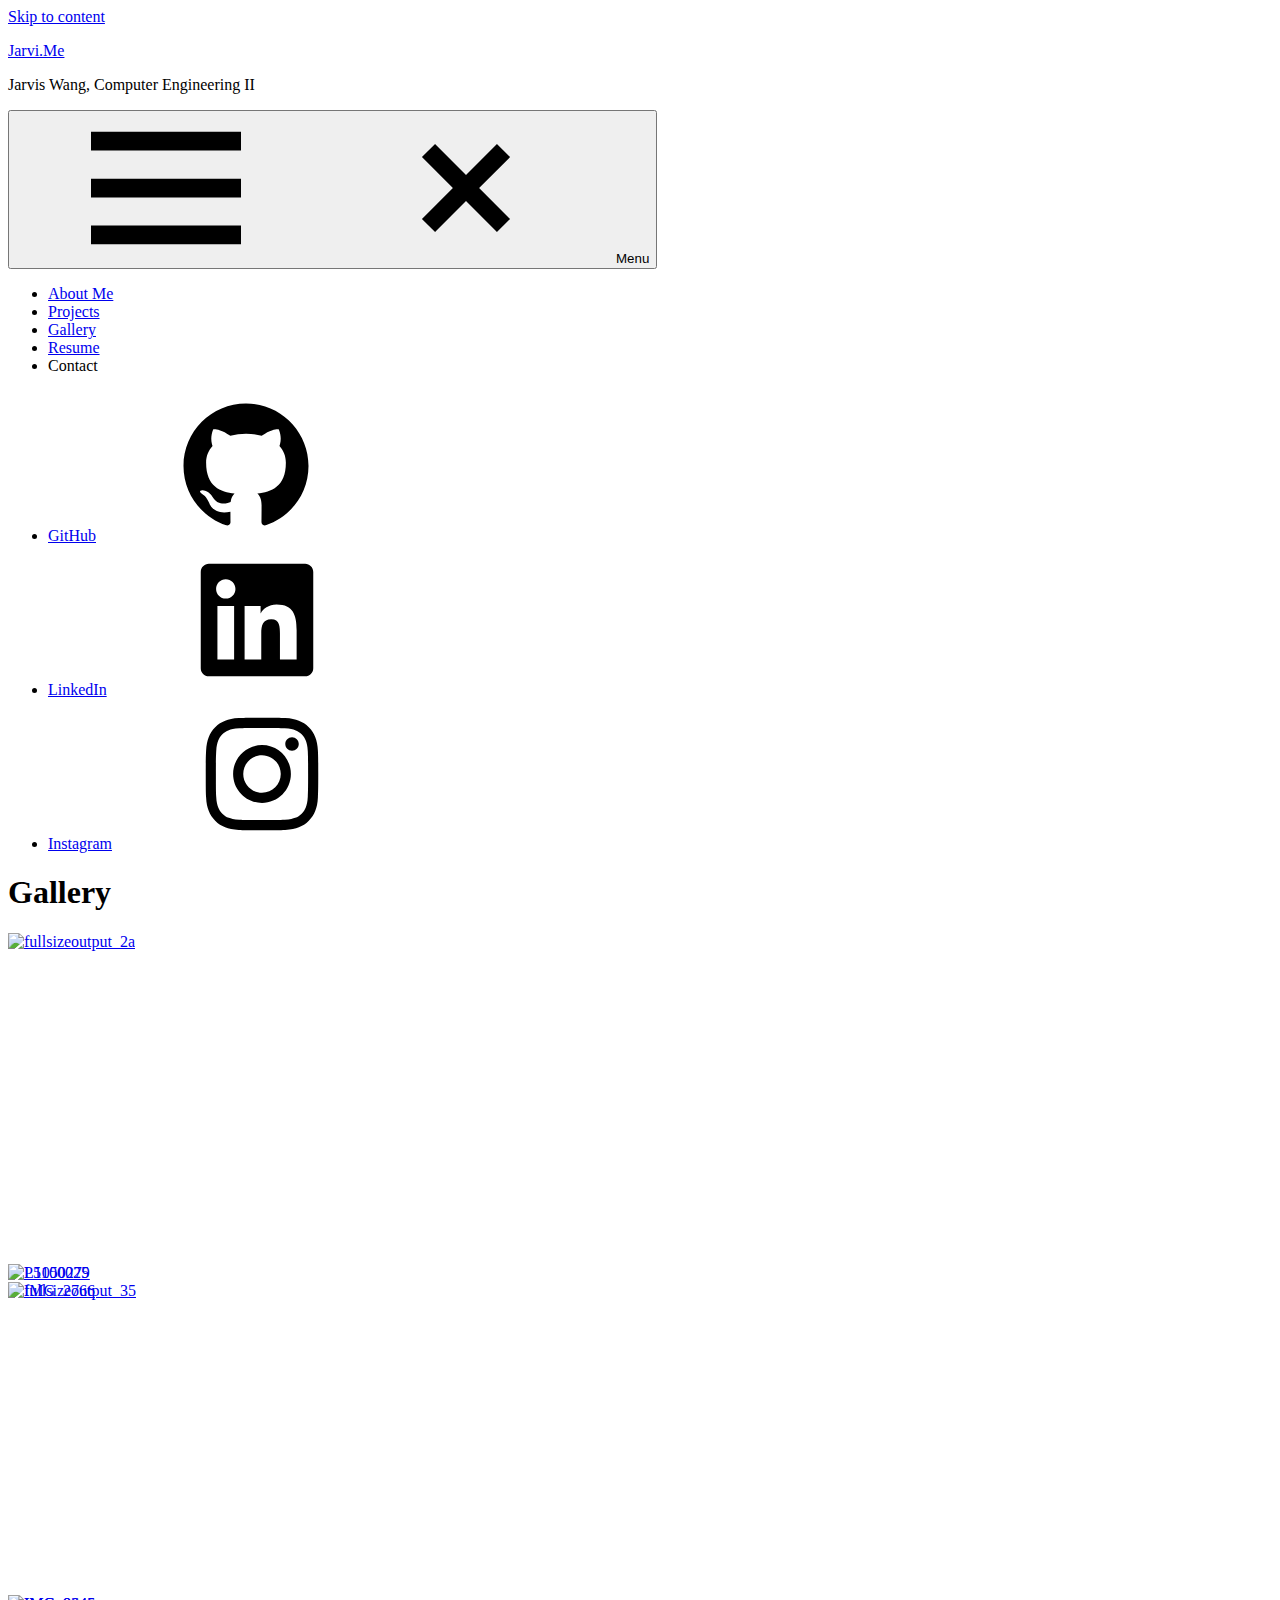
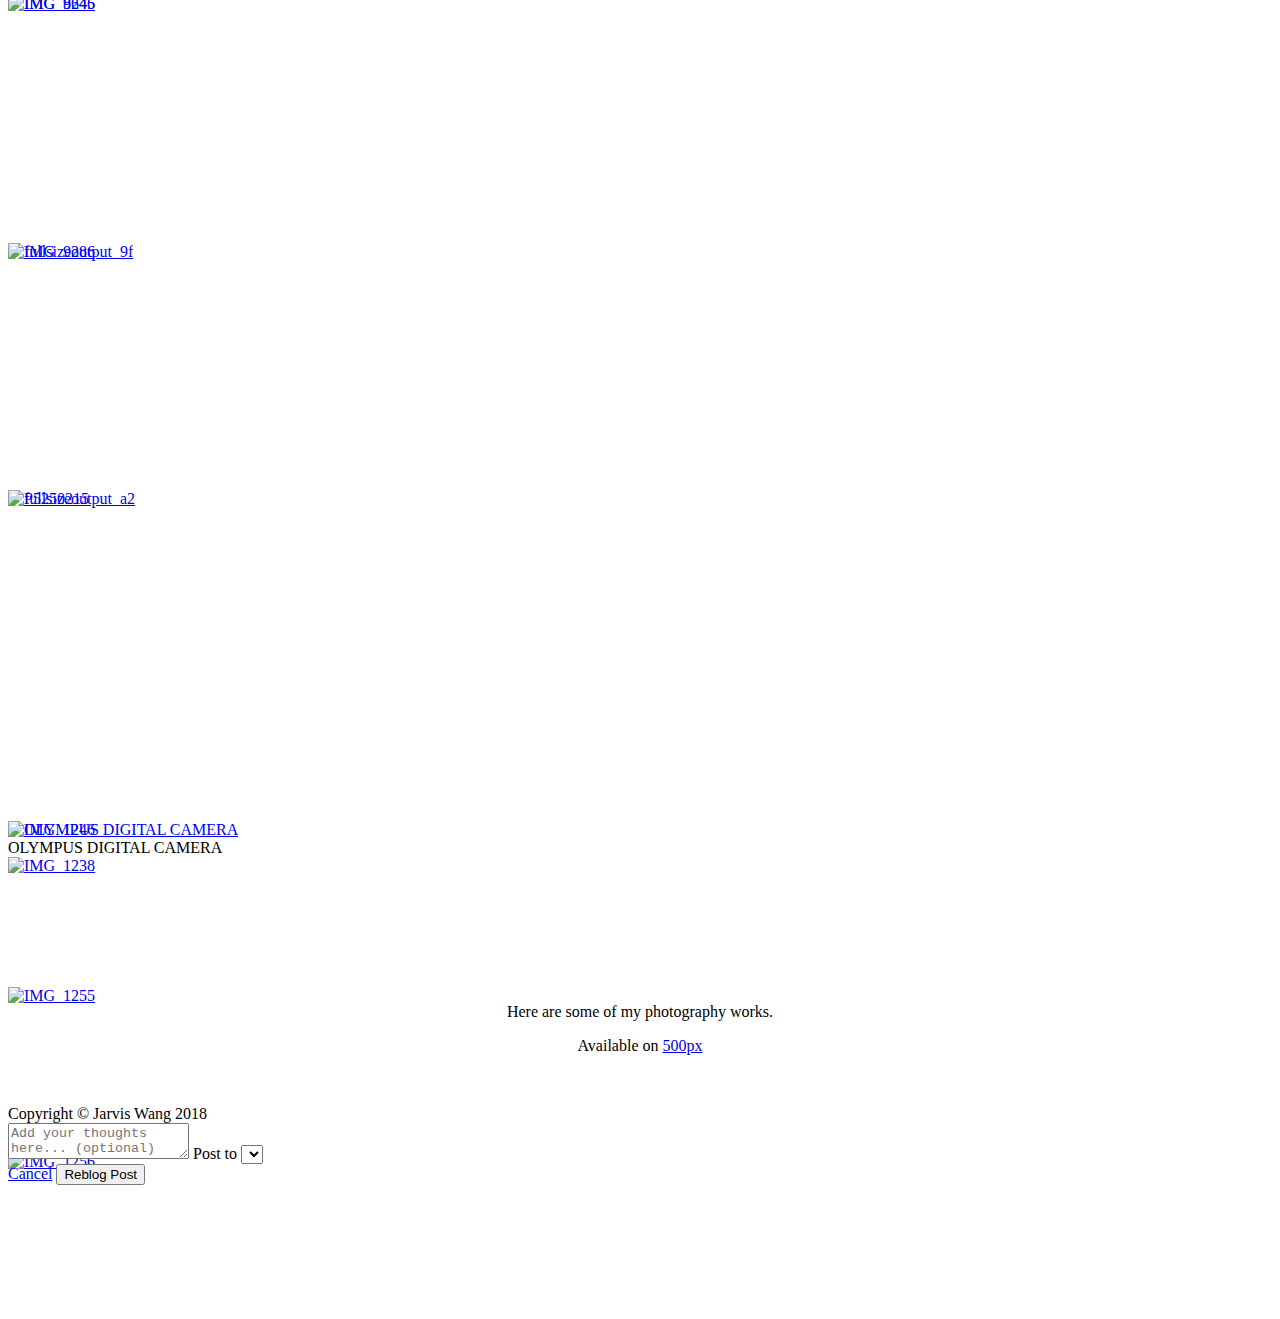
==== gallery.html @ 0582c3e5 "updated gallery" ====
<!doctype html>
<html lang="en">
<head>
<meta charset="UTF-8">
<meta name="viewport" content="width=device-width, initial-scale=1">
<link rel="profile" href="http://gmpg.org/xfn/11">


<title>Gallery &#8211; Jarvi.Me</title>
<script type="text/javascript">
  WebFontConfig = {"google":{"families":["Merriweather+Sans:r:latin,latin-ext","Ubuntu:r,i,b,bi:latin,latin-ext"]}};
  (function() {
    var wf = document.createElement('script');
    wf.src = 'https://s0.wp.com/wp-content/plugins/custom-fonts/js/webfont.js';
    wf.type = 'text/javascript';
    wf.async = 'true';
    var s = document.getElementsByTagName('script')[0];
    s.parentNode.insertBefore(wf, s);
	})();
</script><style id="jetpack-custom-fonts-css">.wf-active code, .wf-active kbd, .wf-active samp, .wf-active tt, .wf-active var{font-family:"Ubuntu",sans-serif}.wf-active code, .wf-active kbd, .wf-active pre, .wf-active samp{font-family:"Ubuntu",sans-serif}.wf-active body, .wf-active button, .wf-active input, .wf-active select, .wf-active textarea{font-family:"Ubuntu",sans-serif}.wf-active .header-search .s, .wf-active .entry-meta, .wf-active .site-footer, .wf-active .main-navigation a, .wf-active .entry-footer, .wf-active .post-navigation a span, .wf-active .comment-actions, .wf-active .comment-navigation, .wf-active #wp-calendar tfoot a, .wf-active form, .wf-active input, .wf-active button, .wf-active .button, .wf-active input[type="button"], .wf-active input[type="reset"], .wf-active input[type="submit"], .wf-active #infinite-handle span{font-family:"Ubuntu",sans-serif}.wf-active .post-navigation a{font-family:"Ubuntu",sans-serif}.wf-active .woocommerce-breadcrumb, .wf-active .woocommerce-result-count, .wf-active .woocommerce-ordering, .wf-active .woocommerce-ordering select, .wf-active table.shop_table_responsive, .wf-active .woocommerce-store-notice{font-family:"Ubuntu",sans-serif}.wf-active ul.products li.product a.added_to_cart, .wf-active .woocommerce-checkout .checkout .payment_box p, .wf-active .woocommerce-checkout .checkout [for="payment_method_paypal"]>a{font-family:"Ubuntu",sans-serif}.wf-active .woocommerce-tabs ul.tabs li a{font-family:"Ubuntu",sans-serif}.wf-active ul.products li.product .price, .wf-active .single-product div.product .commentlist .comment-text .meta, .wf-active .woocommerce-breadcrumb, .wf-active .woocommerce-result-count, .wf-active .woocommerce-ordering, .wf-active .woocommerce-ordering select{font-family:"Ubuntu",sans-serif}.wf-active .onsale{font-family:"Ubuntu",sans-serif}.wf-active .single-product div.product .entry-summary .price, .wf-active .single-product div.product .product_meta, .wf-active .woocommerce-pagination .page-numbers li, .wf-active .woocommerce.widget .amount, .wf-active .woocommerce.widget .reviewer, .wf-active .woocommerce.widget .total, .wf-active .woocommerce.widget .quantity{font-family:"Ubuntu",sans-serif}.wf-active .woocommerce-MyAccount-content address{font-family:"Ubuntu",sans-serif}.wf-active .single-product div.product .reset_variations, .wf-active .single-product div.product .commentlist .comment-text .description{font-family:"Ubuntu",sans-serif}.wf-active .woocommerce-MyAccount-navigation a, .wf-active .site-header-cart .cart-contents{font-family:"Ubuntu",sans-serif}.wf-active h1, .wf-active h2, .wf-active h3, .wf-active h4, .wf-active h5, .wf-active h6{font-family:"Merriweather Sans",sans-serif;font-weight:400;font-style:normal}.wf-active h1{font-style:normal;font-weight:400}.wf-active h2{font-style:normal;font-weight:400}.wf-active h3{font-style:normal;font-weight:400}.wf-active h4{font-style:normal;font-weight:400}.wf-active h5, .wf-active h6{font-style:normal;font-weight:400}.wf-active .widget-title, .wf-active .archive .page-title, .wf-active .comment-header{font-family:"Merriweather Sans",sans-serif;font-style:normal;font-weight:400}.wf-active .site-title{font-family:"Merriweather Sans",sans-serif;font-weight:400;font-style:normal}@media only screen and (min-width: 600px){.wf-active .site-title{font-style:normal;font-weight:400}}.wf-active .widget-title{font-style:normal;font-weight:400}.wf-active .entry-title{font-family:"Merriweather Sans",sans-serif;font-weight:400;font-style:normal}@media only screen and (min-width: 600px){.wf-active .entry-title{font-style:normal;font-weight:400}}.wf-active .author-title{font-style:normal;font-weight:400}.wf-active .archive .page-title, .wf-active .search .page-title, .wf-active .error404 .page-title{font-weight:400;font-style:normal}.wf-active .comments-title, .wf-active .comment-reply-title{font-weight:400;font-style:normal}.wf-active .hero-title-area{font-style:normal;font-weight:400}@media only screen and (min-width: 600px){.wf-active .hero-title-area{font-style:normal;font-weight:400}}.wf-active .single-product div.product .woocommerce-Reviews-title, .wf-active .single-product div.product .comment-reply-title, .wf-active .woocommerce-checkout .checkout [for="payment_method_paypal"], .wf-active .upsells.products>h2:first-of-type, .wf-active .related.products>h2:first-of-type{font-family:"Merriweather Sans",sans-serif;font-weight:400;font-style:normal}.wf-active ul.products li.product .woocommerce-loop-product__title{font-style:normal;font-weight:400}.wf-active .woocommerce-cart .cart_totals h2{font-style:normal;font-weight:400}</style>
<meta name='robots' content='noindex,follow' />
<link rel='dns-prefetch' href='//s2.wp.com' />
<link rel='dns-prefetch' href='//s1.wp.com' />
<link rel='dns-prefetch' href='//s0.wp.com' />
<link rel='dns-prefetch' href='//fonts.googleapis.com' />
<link rel="alternate" type="application/rss+xml" title="Jarvi.Me &raquo; Feed" href="https://jarviswang98.wordpress.com/feed/" />
<link rel="alternate" type="application/rss+xml" title="Jarvi.Me &raquo; Comments Feed" href="https://jarviswang98.wordpress.com/comments/feed/" />
	<script type="text/javascript">
		/* <![CDATA[ */
		function addLoadEvent(func) {
			var oldonload = window.onload;
			if (typeof window.onload != 'function') {
				window.onload = func;
			} else {
				window.onload = function () {
					oldonload();
					func();
				}
			}
		}
		/* ]]> */
	</script>
			<script type="text/javascript">
			window._wpemojiSettings = {"baseUrl":"https:\/\/s0.wp.com\/wp-content\/mu-plugins\/wpcom-smileys\/twemoji\/2\/72x72\/","ext":".png","svgUrl":"https:\/\/s0.wp.com\/wp-content\/mu-plugins\/wpcom-smileys\/twemoji\/2\/svg\/","svgExt":".svg","source":{"concatemoji":"https:\/\/s1.wp.com\/wp-includes\/js\/wp-emoji-release.min.js?m=1532082729h&ver=4.9.8"}};
			!function(a,b,c){function d(a,b){var c=String.fromCharCode;l.clearRect(0,0,k.width,k.height),l.fillText(c.apply(this,a),0,0);var d=k.toDataURL();l.clearRect(0,0,k.width,k.height),l.fillText(c.apply(this,b),0,0);var e=k.toDataURL();return d===e}function e(a){var b;if(!l||!l.fillText)return!1;switch(l.textBaseline="top",l.font="600 32px Arial",a){case"flag":return!(b=d([55356,56826,55356,56819],[55356,56826,8203,55356,56819]))&&(b=d([55356,57332,56128,56423,56128,56418,56128,56421,56128,56430,56128,56423,56128,56447],[55356,57332,8203,56128,56423,8203,56128,56418,8203,56128,56421,8203,56128,56430,8203,56128,56423,8203,56128,56447]),!b);case"emoji":return b=d([55358,56760,9792,65039],[55358,56760,8203,9792,65039]),!b}return!1}function f(a){var c=b.createElement("script");c.src=a,c.defer=c.type="text/javascript",b.getElementsByTagName("head")[0].appendChild(c)}var g,h,i,j,k=b.createElement("canvas"),l=k.getContext&&k.getContext("2d");for(j=Array("flag","emoji"),c.supports={everything:!0,everythingExceptFlag:!0},i=0;i<j.length;i++)c.supports[j[i]]=e(j[i]),c.supports.everything=c.supports.everything&&c.supports[j[i]],"flag"!==j[i]&&(c.supports.everythingExceptFlag=c.supports.everythingExceptFlag&&c.supports[j[i]]);c.supports.everythingExceptFlag=c.supports.everythingExceptFlag&&!c.supports.flag,c.DOMReady=!1,c.readyCallback=function(){c.DOMReady=!0},c.supports.everything||(h=function(){c.readyCallback()},b.addEventListener?(b.addEventListener("DOMContentLoaded",h,!1),a.addEventListener("load",h,!1)):(a.attachEvent("onload",h),b.attachEvent("onreadystatechange",function(){"complete"===b.readyState&&c.readyCallback()})),g=c.source||{},g.concatemoji?f(g.concatemoji):g.wpemoji&&g.twemoji&&(f(g.twemoji),f(g.wpemoji)))}(window,document,window._wpemojiSettings);
		</script>
		<style type="text/css">
img.wp-smiley,
img.emoji {
	display: inline !important;
	border: none !important;
	box-shadow: none !important;
	height: 1em !important;
	width: 1em !important;
	margin: 0 .07em !important;
	vertical-align: -0.1em !important;
	background: none !important;
	padding: 0 !important;
}
</style>
	<link rel='stylesheet' id='all-css-0-1' href='https://s1.wp.com/_static/??[base64]/5KBGTMv0Umyj6b7Q0jBrE5qmbm2FEdD4CSzULZ1NQfq7DwXFrmNA6FyMOmMPjnIMs3jHR888OVHQtmDVUw6xLxe3oraqxajkpQgUww7oHoHVP1vI84/V0q7hP0DZ9GHfz8cX0+npjkemssn99EuNw==?cssminify=yes' type='text/css' media='all' />
<style id='radcliffe-2-style-inline-css' type='text/css'>
.hero-area:before { opacity: 0.4; }
.cat-links, .tags-links, .byline, .comments-link { clip: rect(1px, 1px, 1px, 1px); height: 1px; position: absolute; overflow: hidden; width: 1px; }
</style>
<link rel='stylesheet' id='montserrat-css'  href='https://fonts.googleapis.com/css?family=Montserrat:400,400italic,700,700italic' type='text/css' media='all' />
<link rel='stylesheet' id='source-sans-pro-css'  href='https://fonts.googleapis.com/css?family=Source+Sans+Pro:400,400italic,700,700italic' type='text/css' media='all' />
<link rel='stylesheet' id='all-css-4-1' href='https://s0.wp.com/_static/??/wp-content/themes/pub/radcliffe-2/styles/modern.css,/wp-content/mu-plugins/actionbar/actionbar.css,/wp-content/themes/h4/global.css?m=1539979403j&cssminify=yes' type='text/css' media='all' />
<script type='text/javascript' src='https://s0.wp.com/_static/??-eJyFztEKwjAMBdAfsquTiXsRv6XWOFKXtDbphn69HeiDMBQCgdzDJXZOBtmP5QJiQ517gfx4rybIxv4ChnDITqEh5A/2kRVYF0vxjCOYIpDdUG+16BpXXIqiBCIVraTfLyFPCPNfFkCT8zeTQfC5tJ7o2Hb9Yde3+24bXjRNW9I='></script>
<link rel="EditURI" type="application/rsd+xml" title="RSD" href="https://jarviswang98.wordpress.com/xmlrpc.php?rsd" />
<link rel="wlwmanifest" type="application/wlwmanifest+xml" href="https://s1.wp.com/wp-includes/wlwmanifest.xml" /> 
<meta name="generator" content="WordPress.com" />
<link rel="canonical" href="gallery.html" />
<link rel='shortlink' href='gallery.html' />

<!-- Jetpack Open Graph Tags -->
<meta property="og:type" content="article" />
<meta property="og:title" content="Gallery" />
<meta property="og:url" content="https://jarviswang98.wordpress.com/gallery/" />
<meta property="og:description" content="Here are some of my photography works. Available on 500px &nbsp;" />
<meta property="article:published_time" content="2018-09-24T04:48:50+00:00" />
<meta property="article:modified_time" content="2018-09-24T06:04:23+00:00" />
<meta property="og:site_name" content="Jarvi.Me" />
<meta property="og:image" content="https://jarviswang98.files.wordpress.com/2018/09/fullsizeoutput_2a.jpeg" />
<meta property="og:image:secure_url" content="https://jarviswang98.files.wordpress.com/2018/09/fullsizeoutput_2a.jpeg" />
<meta property="og:image" content="https://jarviswang98.files.wordpress.com/2018/09/p5100025.jpg" />
<meta property="og:image:secure_url" content="https://jarviswang98.files.wordpress.com/2018/09/p5100025.jpg" />
<meta property="og:image" content="https://jarviswang98.files.wordpress.com/2018/09/fullsizeoutput_35.jpeg" />
<meta property="og:image:secure_url" content="https://jarviswang98.files.wordpress.com/2018/09/fullsizeoutput_35.jpeg" />
<meta property="og:image" content="https://jarviswang98.files.wordpress.com/2018/09/l1050279.jpg" />
<meta property="og:image:secure_url" content="https://jarviswang98.files.wordpress.com/2018/09/l1050279.jpg" />
<meta property="og:image" content="https://jarviswang98.files.wordpress.com/2018/09/img_2766.jpg" />
<meta property="og:image:secure_url" content="https://jarviswang98.files.wordpress.com/2018/09/img_2766.jpg" />
<meta property="og:image" content="https://jarviswang98.files.wordpress.com/2018/09/img_8645.jpg" />
<meta property="og:image:secure_url" content="https://jarviswang98.files.wordpress.com/2018/09/img_8645.jpg" />
<meta property="og:image" content="https://jarviswang98.files.wordpress.com/2018/09/img_9246.jpg" />
<meta property="og:image:secure_url" content="https://jarviswang98.files.wordpress.com/2018/09/img_9246.jpg" />
<meta property="og:image" content="https://jarviswang98.files.wordpress.com/2018/09/img_9286.jpg" />
<meta property="og:image:secure_url" content="https://jarviswang98.files.wordpress.com/2018/09/img_9286.jpg" />
<meta property="og:image" content="https://jarviswang98.files.wordpress.com/2018/09/fullsizeoutput_9f.jpeg" />
<meta property="og:image:secure_url" content="https://jarviswang98.files.wordpress.com/2018/09/fullsizeoutput_9f.jpeg" />
<meta property="og:image" content="https://jarviswang98.files.wordpress.com/2018/09/fullsizeoutput_a2.jpeg" />
<meta property="og:image:secure_url" content="https://jarviswang98.files.wordpress.com/2018/09/fullsizeoutput_a2.jpeg" />
<meta property="og:image" content="https://jarviswang98.files.wordpress.com/2018/09/p5250215.jpg" />
<meta property="og:image:secure_url" content="https://jarviswang98.files.wordpress.com/2018/09/p5250215.jpg" />
<meta property="og:image" content="https://jarviswang98.files.wordpress.com/2018/09/p7210689.jpg" />
<meta property="og:image:secure_url" content="https://jarviswang98.files.wordpress.com/2018/09/p7210689.jpg" />
<meta property="og:image" content="https://jarviswang98.files.wordpress.com/2018/09/img_1238.jpg" />
<meta property="og:image:secure_url" content="https://jarviswang98.files.wordpress.com/2018/09/img_1238.jpg" />
<meta property="og:image" content="https://jarviswang98.files.wordpress.com/2018/09/img_1246.jpg" />
<meta property="og:image:secure_url" content="https://jarviswang98.files.wordpress.com/2018/09/img_1246.jpg" />
<meta property="og:image" content="https://jarviswang98.files.wordpress.com/2018/09/img_1255.jpg" />
<meta property="og:image:secure_url" content="https://jarviswang98.files.wordpress.com/2018/09/img_1255.jpg" />
<meta property="og:image" content="https://jarviswang98.files.wordpress.com/2018/09/img_1256.jpg" />
<meta property="og:image:secure_url" content="https://jarviswang98.files.wordpress.com/2018/09/img_1256.jpg" />
<meta property="og:locale" content="en_US" />
<meta name="twitter:site" content="@wordpressdotcom" />
<meta name="twitter:text:title" content="Gallery" />
<meta name="twitter:image" content="https://jarviswang98.files.wordpress.com/2018/09/fullsizeoutput_2a.jpeg?w=1400" />
<meta name="twitter:card" content="summary_large_image" />
<meta property="fb:app_id" content="249643311490" />
<meta property="article:publisher" content="https://www.facebook.com/WordPresscom" />

<!-- End Jetpack Open Graph Tags -->
<link rel="shortcut icon" type="image/x-icon" href="icon/favicon.ico" sizes="16x16 24x24 32x32 48x48" />
<link rel="icon" type="image/x-icon" href="icon/favicon.ico" sizes="16x16 24x24 32x32 48x48" />
<link rel="apple-touch-icon-precomposed" href="icon/favicon.ico" />
<link rel="search" type="application/opensearchdescription+xml" href="https://jarviswang98.wordpress.com/osd.xml" title="Jarvi.Me" />
<link rel="search" type="application/opensearchdescription+xml" href="https://s1.wp.com/opensearch.xml" title="WordPress.com" />
<meta name="theme-color" content="#ffffff" />
<meta name="application-name" content="Jarvi.Me" /><meta name="msapplication-window" content="width=device-width;height=device-height" /><meta name="msapplication-tooltip" content="Jarvis Wang, Computer Engineering II" /><meta name="msapplication-task" content="name=Subscribe;action-uri=https://jarviswang98.wordpress.com/feed/;icon-uri=https://s1.wp.com/i/favicon.ico" /><meta name="msapplication-task" content="name=Sign up for a free blog;action-uri=http://wordpress.com/signup/;icon-uri=https://s1.wp.com/i/favicon.ico" /><meta name="msapplication-task" content="name=WordPress.com Support;action-uri=http://support.wordpress.com/;icon-uri=https://s1.wp.com/i/favicon.ico" /><meta name="msapplication-task" content="name=WordPress.com Forums;action-uri=http://forums.wordpress.com/;icon-uri=https://s1.wp.com/i/favicon.ico" /><meta name="description" content="Here are some of my photography works. Available on 500px &nbsp;" />
<style type="text/css" id="syntaxhighlighteranchor"></style>
</head>

<body class="page-template-default page page-id-18 mp6 customizer-styles-applied no-featured-image style-pack-modern admin-bar categories-hidden tags-hidden author-hidden comment-hidden highlander-enabled highlander-light">
<div id="page" class="site">
	<a class="skip-link screen-reader-text" href="#content">Skip to content</a>

	<header id="masthead" class="site-header">
		
		
		<div class="header-wrapper">
			<div class="site-branding">
				
				<div class="site-branding-text">
											<p class="site-title"><a href="https://jarviswang98.wordpress.com/" rel="home">Jarvi.Me</a></p>
											<p class="site-description">Jarvis Wang, Computer Engineering II</p>
									</div><!-- .site-branding-text -->

			</div><!-- .site-branding -->

		</div><!-- .header-wrapper -->

		<div class="menu-wrapper">
							<nav id="site-navigation" class="main-navigation">
					<button class="menu-toggle" aria-controls="header-menu" aria-expanded="false">
						<svg class="icon icon-menu" aria-hidden="true" role="img"> <use href="#icon-menu" xlink:href="#icon-menu"></use> </svg><svg class="icon icon-close" aria-hidden="true" role="img"> <use href="#icon-close" xlink:href="#icon-close"></use> </svg>Menu					</button>
					<div class="menu-primary-container"><ul id="header-menu" class="menu"><li id="menu-item-11" class="menu-item menu-item-type-post_type menu-item-object-page menu-item-home menu-item-11"><a href="index.html">About Me</a></li>
<li id="menu-item-72" class="menu-item menu-item-type-post_type menu-item-object-page menu-item-72"><a href="projects.html">Projects</a></li>
<li id="menu-item-25" class="menu-item menu-item-type-post_type menu-item-object-page current-menu-item page_item page-item-18 current_page_item menu-item-25"><a href="gallery.html">Gallery</a></li>
<li id="menu-item-24" class="menu-item menu-item-type-post_type menu-item-object-page menu-item-24"><a href="doc/jarvis_resume.pdf">Resume</a></li>
<li id="menu-item-10" class="menu-item menu-item-type-post_type menu-item-object-page menu-item-10"><a >Contact</a></li>
</ul></div>				</nav><!-- #site-navigation -->
			
			
					<nav class="jetpack-social-navigation jetpack-social-navigation-svg" role="navigation" aria-label="Social Links Menu">
			<div class="menu-social-media-container"><ul id="menu-social-media" class="menu"><li id="menu-item-37" class="menu-item menu-item-type-custom menu-item-object-custom menu-item-37"><a href="https://github.com/acejarvis"><span class="screen-reader-text">GitHub</span><svg class="icon icon-github" aria-hidden="true" role="img"> <use href="#icon-github" xlink:href="#icon-github"></use> </svg></a></li>
<li id="menu-item-38" class="menu-item menu-item-type-custom menu-item-object-custom menu-item-38"><a href="https://www.linkedin.com/in/jarvis-wang/"><span class="screen-reader-text">LinkedIn</span><svg class="icon icon-linkedin" aria-hidden="true" role="img"> <use href="#icon-linkedin" xlink:href="#icon-linkedin"></use> </svg></a></li>
<li id="menu-item-39" class="menu-item menu-item-type-custom menu-item-object-custom menu-item-39"><a href="https://www.instagram.com/just_a_vis/"><span class="screen-reader-text">Instagram</span><svg class="icon icon-instagram" aria-hidden="true" role="img"> <use href="#icon-instagram" xlink:href="#icon-instagram"></use> </svg></a></li>
</ul></div>		</nav><!-- .jetpack-social-navigation -->
			</div><!-- .menu-wrapper -->
	</header><!-- #masthead -->

	
	<div id="content" class="site-content">

	<div id="primary" class="content-area">
		<main id="main" class="site-main">

			

<article id="post-18" class="post-18 page type-page status-publish hentry">
	<header class="entry-header">
		<h1 class="entry-title">Gallery</h1>	</header><!-- .entry-header -->

	<div class="entry-content">
		<div class="tiled-gallery type-rectangular tiled-gallery-unresized" data-original-width="740" data-carousel-extra='{&quot;blog_id&quot;:152138228,&quot;permalink&quot;:&quot;https:\/\/jarviswang98.wordpress.com\/gallery\/&quot;,&quot;likes_blog_id&quot;:152138228}' itemscope itemtype="http://schema.org/ImageGallery" > <div class="gallery-row" style="width: 740px; height: 331px;" data-original-width="740" data-original-height="331" > <div class="gallery-group images-1" style="width: 494px; height: 331px;" data-original-width="494" data-original-height="331" > <div class="tiled-gallery-item tiled-gallery-item-large" itemprop="associatedMedia" itemscope itemtype="http://schema.org/ImageObject"> <a href="https://jarviswang98.wordpress.com/gallery/fullsizeoutput_2a/" border="0" itemprop="url"> <meta itemprop="width" content="490"> <meta itemprop="height" content="327"> <img data-attachment-id="49" data-orig-file="https://jarviswang98.files.wordpress.com/2018/09/fullsizeoutput_2a.jpeg" data-orig-size="4608,3072" data-comments-opened="" data-image-meta="{&quot;aperture&quot;:&quot;0&quot;,&quot;credit&quot;:&quot;&quot;,&quot;camera&quot;:&quot;&quot;,&quot;caption&quot;:&quot;&quot;,&quot;created_timestamp&quot;:&quot;1526139994&quot;,&quot;copyright&quot;:&quot;&quot;,&quot;focal_length&quot;:&quot;0&quot;,&quot;iso&quot;:&quot;0&quot;,&quot;shutter_speed&quot;:&quot;0&quot;,&quot;title&quot;:&quot;&quot;,&quot;orientation&quot;:&quot;1&quot;}" data-image-title="fullsizeoutput_2a" data-image-description="" data-medium-file="https://jarviswang98.files.wordpress.com/2018/09/fullsizeoutput_2a.jpeg?w=300" data-large-file="https://jarviswang98.files.wordpress.com/2018/09/fullsizeoutput_2a.jpeg?w=740" src="https://jarviswang98.files.wordpress.com/2018/09/fullsizeoutput_2a.jpeg?w=490&#038;h=327" width="490" height="327" data-original-width="490" data-original-height="327" itemprop="http://schema.org/image" title="fullsizeoutput_2a" alt="fullsizeoutput_2a" style="width: 490px; height: 327px;" /> </a> </div> </div> <!-- close group --> <div class="gallery-group images-2" style="width: 246px; height: 331px;" data-original-width="246" data-original-height="331" > <div class="tiled-gallery-item tiled-gallery-item-small" itemprop="associatedMedia" itemscope itemtype="http://schema.org/ImageObject"> <a href="https://jarviswang98.wordpress.com/gallery/p5100025/" border="0" itemprop="url"> <meta itemprop="width" content="242"> <meta itemprop="height" content="162"> <img data-attachment-id="50" data-orig-file="https://jarviswang98.files.wordpress.com/2018/09/p5100025.jpg" data-orig-size="4344,2896" data-comments-opened="" data-image-meta="{&quot;aperture&quot;:&quot;0&quot;,&quot;credit&quot;:&quot;&quot;,&quot;camera&quot;:&quot;&quot;,&quot;caption&quot;:&quot;&quot;,&quot;created_timestamp&quot;:&quot;0&quot;,&quot;copyright&quot;:&quot;&quot;,&quot;focal_length&quot;:&quot;0&quot;,&quot;iso&quot;:&quot;0&quot;,&quot;shutter_speed&quot;:&quot;0&quot;,&quot;title&quot;:&quot;&quot;,&quot;orientation&quot;:&quot;0&quot;}" data-image-title="P5100025" data-image-description="" data-medium-file="https://jarviswang98.files.wordpress.com/2018/09/p5100025.jpg?w=300" data-large-file="https://jarviswang98.files.wordpress.com/2018/09/p5100025.jpg?w=740" src="https://jarviswang98.files.wordpress.com/2018/09/p5100025.jpg?w=242&#038;h=162" width="242" height="162" data-original-width="242" data-original-height="162" itemprop="http://schema.org/image" title="P5100025" alt="P5100025" style="width: 242px; height: 162px;" /> </a> </div> <div class="tiled-gallery-item tiled-gallery-item-small" itemprop="associatedMedia" itemscope itemtype="http://schema.org/ImageObject"> <a href="https://jarviswang98.wordpress.com/gallery/fullsizeoutput_35/" border="0" itemprop="url"> <meta itemprop="width" content="242"> <meta itemprop="height" content="161"> <img data-attachment-id="52" data-orig-file="https://jarviswang98.files.wordpress.com/2018/09/fullsizeoutput_35.jpeg" data-orig-size="5775,3848" data-comments-opened="" data-image-meta="{&quot;aperture&quot;:&quot;0&quot;,&quot;credit&quot;:&quot;&quot;,&quot;camera&quot;:&quot;&quot;,&quot;caption&quot;:&quot;&quot;,&quot;created_timestamp&quot;:&quot;0&quot;,&quot;copyright&quot;:&quot;&quot;,&quot;focal_length&quot;:&quot;0&quot;,&quot;iso&quot;:&quot;0&quot;,&quot;shutter_speed&quot;:&quot;0&quot;,&quot;title&quot;:&quot;&quot;,&quot;orientation&quot;:&quot;0&quot;}" data-image-title="fullsizeoutput_35" data-image-description="" data-medium-file="https://jarviswang98.files.wordpress.com/2018/09/fullsizeoutput_35.jpeg?w=300" data-large-file="https://jarviswang98.files.wordpress.com/2018/09/fullsizeoutput_35.jpeg?w=740" src="https://jarviswang98.files.wordpress.com/2018/09/fullsizeoutput_35.jpeg?w=242&#038;h=161" width="242" height="161" data-original-width="242" data-original-height="161" itemprop="http://schema.org/image" title="fullsizeoutput_35" alt="fullsizeoutput_35" style="width: 242px; height: 161px;" /> </a> </div> </div> <!-- close group --> </div> <!-- close row --> <div class="gallery-row" style="width: 740px; height: 331px;" data-original-width="740" data-original-height="331" > <div class="gallery-group images-2" style="width: 246px; height: 331px;" data-original-width="246" data-original-height="331" > <div class="tiled-gallery-item tiled-gallery-item-small" itemprop="associatedMedia" itemscope itemtype="http://schema.org/ImageObject"> <a href="https://jarviswang98.wordpress.com/gallery/l1050279/" border="0" itemprop="url"> <meta itemprop="width" content="242"> <meta itemprop="height" content="162"> <img data-attachment-id="53" data-orig-file="https://jarviswang98.files.wordpress.com/2018/09/l1050279.jpg" data-orig-size="4607,3071" data-comments-opened="" data-image-meta="{&quot;aperture&quot;:&quot;0&quot;,&quot;credit&quot;:&quot;&quot;,&quot;camera&quot;:&quot;&quot;,&quot;caption&quot;:&quot;&quot;,&quot;created_timestamp&quot;:&quot;0&quot;,&quot;copyright&quot;:&quot;&quot;,&quot;focal_length&quot;:&quot;0&quot;,&quot;iso&quot;:&quot;0&quot;,&quot;shutter_speed&quot;:&quot;0&quot;,&quot;title&quot;:&quot;&quot;,&quot;orientation&quot;:&quot;0&quot;}" data-image-title="L1050279" data-image-description="" data-medium-file="https://jarviswang98.files.wordpress.com/2018/09/l1050279.jpg?w=300" data-large-file="https://jarviswang98.files.wordpress.com/2018/09/l1050279.jpg?w=740" src="https://jarviswang98.files.wordpress.com/2018/09/l1050279.jpg?w=242&#038;h=162" width="242" height="162" data-original-width="242" data-original-height="162" itemprop="http://schema.org/image" title="L1050279" alt="L1050279" style="width: 242px; height: 162px;" /> </a> </div> <div class="tiled-gallery-item tiled-gallery-item-small" itemprop="associatedMedia" itemscope itemtype="http://schema.org/ImageObject"> <a href="https://jarviswang98.wordpress.com/gallery/img_2766/" border="0" itemprop="url"> <meta itemprop="width" content="242"> <meta itemprop="height" content="161"> <img data-attachment-id="54" data-orig-file="https://jarviswang98.files.wordpress.com/2018/09/img_2766.jpg" data-orig-size="1080,718" data-comments-opened="" data-image-meta="{&quot;aperture&quot;:&quot;2.2&quot;,&quot;credit&quot;:&quot;&quot;,&quot;camera&quot;:&quot;iPhone SE&quot;,&quot;caption&quot;:&quot;&quot;,&quot;created_timestamp&quot;:&quot;1521859202&quot;,&quot;copyright&quot;:&quot;&quot;,&quot;focal_length&quot;:&quot;4.15&quot;,&quot;iso&quot;:&quot;64&quot;,&quot;shutter_speed&quot;:&quot;0.033333333333333&quot;,&quot;title&quot;:&quot;&quot;,&quot;orientation&quot;:&quot;1&quot;}" data-image-title="IMG_2766" data-image-description="" data-medium-file="https://jarviswang98.files.wordpress.com/2018/09/img_2766.jpg?w=300" data-large-file="https://jarviswang98.files.wordpress.com/2018/09/img_2766.jpg?w=740" src="https://jarviswang98.files.wordpress.com/2018/09/img_2766.jpg?w=242&#038;h=161" width="242" height="161" data-original-width="242" data-original-height="161" itemprop="http://schema.org/image" title="IMG_2766" alt="IMG_2766" style="width: 242px; height: 161px;" /> </a> </div> </div> <!-- close group --> <div class="gallery-group images-1" style="width: 494px; height: 331px;" data-original-width="494" data-original-height="331" > <div class="tiled-gallery-item tiled-gallery-item-large" itemprop="associatedMedia" itemscope itemtype="http://schema.org/ImageObject"> <a href="https://jarviswang98.wordpress.com/gallery/img_8645/" border="0" itemprop="url"> <meta itemprop="width" content="490"> <meta itemprop="height" content="327"> <img data-attachment-id="55" data-orig-file="https://jarviswang98.files.wordpress.com/2018/09/img_8645.jpg" data-orig-size="6000,4000" data-comments-opened="" data-image-meta="{&quot;aperture&quot;:&quot;0&quot;,&quot;credit&quot;:&quot;&quot;,&quot;camera&quot;:&quot;&quot;,&quot;caption&quot;:&quot;&quot;,&quot;created_timestamp&quot;:&quot;0&quot;,&quot;copyright&quot;:&quot;&quot;,&quot;focal_length&quot;:&quot;0&quot;,&quot;iso&quot;:&quot;0&quot;,&quot;shutter_speed&quot;:&quot;0&quot;,&quot;title&quot;:&quot;&quot;,&quot;orientation&quot;:&quot;1&quot;}" data-image-title="IMG_8645" data-image-description="" data-medium-file="https://jarviswang98.files.wordpress.com/2018/09/img_8645.jpg?w=300" data-large-file="https://jarviswang98.files.wordpress.com/2018/09/img_8645.jpg?w=740" src="https://jarviswang98.files.wordpress.com/2018/09/img_8645.jpg?w=490&#038;h=327" width="490" height="327" data-original-width="490" data-original-height="327" itemprop="http://schema.org/image" title="IMG_8645" alt="IMG_8645" style="width: 490px; height: 327px;" /> </a> </div> </div> <!-- close group --> </div> <!-- close row --> <div class="gallery-row" style="width: 740px; height: 248px;" data-original-width="740" data-original-height="248" > <div class="gallery-group images-1" style="width: 370px; height: 248px;" data-original-width="370" data-original-height="248" > <div class="tiled-gallery-item tiled-gallery-item-large" itemprop="associatedMedia" itemscope itemtype="http://schema.org/ImageObject"> <a href="https://jarviswang98.wordpress.com/gallery/img_9246/" border="0" itemprop="url"> <meta itemprop="width" content="366"> <meta itemprop="height" content="244"> <img data-attachment-id="56" data-orig-file="https://jarviswang98.files.wordpress.com/2018/09/img_9246.jpg" data-orig-size="6000,4000" data-comments-opened="" data-image-meta="{&quot;aperture&quot;:&quot;0&quot;,&quot;credit&quot;:&quot;&quot;,&quot;camera&quot;:&quot;&quot;,&quot;caption&quot;:&quot;&quot;,&quot;created_timestamp&quot;:&quot;0&quot;,&quot;copyright&quot;:&quot;&quot;,&quot;focal_length&quot;:&quot;0&quot;,&quot;iso&quot;:&quot;0&quot;,&quot;shutter_speed&quot;:&quot;0&quot;,&quot;title&quot;:&quot;&quot;,&quot;orientation&quot;:&quot;0&quot;}" data-image-title="IMG_9246" data-image-description="" data-medium-file="https://jarviswang98.files.wordpress.com/2018/09/img_9246.jpg?w=300" data-large-file="https://jarviswang98.files.wordpress.com/2018/09/img_9246.jpg?w=740" src="https://jarviswang98.files.wordpress.com/2018/09/img_9246.jpg?w=366&#038;h=244" width="366" height="244" data-original-width="366" data-original-height="244" itemprop="http://schema.org/image" title="IMG_9246" alt="IMG_9246" style="width: 366px; height: 244px;" /> </a> </div> </div> <!-- close group --> <div class="gallery-group images-1" style="width: 370px; height: 248px;" data-original-width="370" data-original-height="248" > <div class="tiled-gallery-item tiled-gallery-item-large" itemprop="associatedMedia" itemscope itemtype="http://schema.org/ImageObject"> <a href="https://jarviswang98.wordpress.com/gallery/img_9286/" border="0" itemprop="url"> <meta itemprop="width" content="366"> <meta itemprop="height" content="244"> <img data-attachment-id="57" data-orig-file="https://jarviswang98.files.wordpress.com/2018/09/img_9286.jpg" data-orig-size="6000,4000" data-comments-opened="" data-image-meta="{&quot;aperture&quot;:&quot;0&quot;,&quot;credit&quot;:&quot;&quot;,&quot;camera&quot;:&quot;&quot;,&quot;caption&quot;:&quot;&quot;,&quot;created_timestamp&quot;:&quot;0&quot;,&quot;copyright&quot;:&quot;&quot;,&quot;focal_length&quot;:&quot;0&quot;,&quot;iso&quot;:&quot;0&quot;,&quot;shutter_speed&quot;:&quot;0&quot;,&quot;title&quot;:&quot;&quot;,&quot;orientation&quot;:&quot;0&quot;}" data-image-title="IMG_9286" data-image-description="" data-medium-file="https://jarviswang98.files.wordpress.com/2018/09/img_9286.jpg?w=300" data-large-file="https://jarviswang98.files.wordpress.com/2018/09/img_9286.jpg?w=740" src="https://jarviswang98.files.wordpress.com/2018/09/img_9286.jpg?w=366&#038;h=244" width="366" height="244" data-original-width="366" data-original-height="244" itemprop="http://schema.org/image" title="IMG_9286" alt="IMG_9286" style="width: 366px; height: 244px;" /> </a> </div> </div> <!-- close group --> </div> <!-- close row --> <div class="gallery-row" style="width: 740px; height: 247px;" data-original-width="740" data-original-height="247" > <div class="gallery-group images-1" style="width: 370px; height: 247px;" data-original-width="370" data-original-height="247" > <div class="tiled-gallery-item tiled-gallery-item-large" itemprop="associatedMedia" itemscope itemtype="http://schema.org/ImageObject"> <a href="https://jarviswang98.wordpress.com/gallery/fullsizeoutput_9f/" border="0" itemprop="url"> <meta itemprop="width" content="366"> <meta itemprop="height" content="243"> <img data-attachment-id="58" data-orig-file="https://jarviswang98.files.wordpress.com/2018/09/fullsizeoutput_9f.jpeg" data-orig-size="3911,2602" data-comments-opened="" data-image-meta="{&quot;aperture&quot;:&quot;2.2&quot;,&quot;credit&quot;:&quot;&quot;,&quot;camera&quot;:&quot;iPhone SE&quot;,&quot;caption&quot;:&quot;&quot;,&quot;created_timestamp&quot;:&quot;1507387821&quot;,&quot;copyright&quot;:&quot;&quot;,&quot;focal_length&quot;:&quot;4.15&quot;,&quot;iso&quot;:&quot;25&quot;,&quot;shutter_speed&quot;:&quot;0.0005720823798627&quot;,&quot;title&quot;:&quot;&quot;,&quot;orientation&quot;:&quot;0&quot;}" data-image-title="fullsizeoutput_9f" data-image-description="" data-medium-file="https://jarviswang98.files.wordpress.com/2018/09/fullsizeoutput_9f.jpeg?w=300" data-large-file="https://jarviswang98.files.wordpress.com/2018/09/fullsizeoutput_9f.jpeg?w=740" src="https://jarviswang98.files.wordpress.com/2018/09/fullsizeoutput_9f.jpeg?w=366&#038;h=243" width="366" height="243" data-original-width="366" data-original-height="243" itemprop="http://schema.org/image" title="fullsizeoutput_9f" alt="fullsizeoutput_9f" style="width: 366px; height: 243px;" /> </a> </div> </div> <!-- close group --> <div class="gallery-group images-1" style="width: 370px; height: 247px;" data-original-width="370" data-original-height="247" > <div class="tiled-gallery-item tiled-gallery-item-large" itemprop="associatedMedia" itemscope itemtype="http://schema.org/ImageObject"> <a href="https://jarviswang98.wordpress.com/gallery/fullsizeoutput_a2/" border="0" itemprop="url"> <meta itemprop="width" content="366"> <meta itemprop="height" content="243"> <img data-attachment-id="59" data-orig-file="https://jarviswang98.files.wordpress.com/2018/09/fullsizeoutput_a2.jpeg" data-orig-size="4096,2725" data-comments-opened="" data-image-meta="{&quot;aperture&quot;:&quot;0&quot;,&quot;credit&quot;:&quot;&quot;,&quot;camera&quot;:&quot;&quot;,&quot;caption&quot;:&quot;&quot;,&quot;created_timestamp&quot;:&quot;1503287087&quot;,&quot;copyright&quot;:&quot;&quot;,&quot;focal_length&quot;:&quot;0&quot;,&quot;iso&quot;:&quot;0&quot;,&quot;shutter_speed&quot;:&quot;0&quot;,&quot;title&quot;:&quot;&quot;,&quot;orientation&quot;:&quot;0&quot;}" data-image-title="fullsizeoutput_a2" data-image-description="" data-medium-file="https://jarviswang98.files.wordpress.com/2018/09/fullsizeoutput_a2.jpeg?w=300" data-large-file="https://jarviswang98.files.wordpress.com/2018/09/fullsizeoutput_a2.jpeg?w=740" src="https://jarviswang98.files.wordpress.com/2018/09/fullsizeoutput_a2.jpeg?w=366&#038;h=243" width="366" height="243" data-original-width="366" data-original-height="243" itemprop="http://schema.org/image" title="fullsizeoutput_a2" alt="fullsizeoutput_a2" style="width: 366px; height: 243px;" /> </a> </div> </div> <!-- close group --> </div> <!-- close row --> <div class="gallery-row" style="width: 740px; height: 331px;" data-original-width="740" data-original-height="331" > <div class="gallery-group images-1" style="width: 494px; height: 331px;" data-original-width="494" data-original-height="331" > <div class="tiled-gallery-item tiled-gallery-item-large" itemprop="associatedMedia" itemscope itemtype="http://schema.org/ImageObject"> <a href="https://jarviswang98.wordpress.com/gallery/p5250215/" border="0" itemprop="url"> <meta itemprop="width" content="490"> <meta itemprop="height" content="327"> <img data-attachment-id="60" data-orig-file="https://jarviswang98.files.wordpress.com/2018/09/p5250215.jpg" data-orig-size="4608,3072" data-comments-opened="" data-image-meta="{&quot;aperture&quot;:&quot;0&quot;,&quot;credit&quot;:&quot;&quot;,&quot;camera&quot;:&quot;&quot;,&quot;caption&quot;:&quot;&quot;,&quot;created_timestamp&quot;:&quot;0&quot;,&quot;copyright&quot;:&quot;&quot;,&quot;focal_length&quot;:&quot;0&quot;,&quot;iso&quot;:&quot;0&quot;,&quot;shutter_speed&quot;:&quot;0&quot;,&quot;title&quot;:&quot;&quot;,&quot;orientation&quot;:&quot;0&quot;}" data-image-title="P5250215" data-image-description="" data-medium-file="https://jarviswang98.files.wordpress.com/2018/09/p5250215.jpg?w=300" data-large-file="https://jarviswang98.files.wordpress.com/2018/09/p5250215.jpg?w=740" src="https://jarviswang98.files.wordpress.com/2018/09/p5250215.jpg?w=490&#038;h=327" width="490" height="327" data-original-width="490" data-original-height="327" itemprop="http://schema.org/image" title="P5250215" alt="P5250215" style="width: 490px; height: 327px;" /> </a> </div> </div> <!-- close group --> <div class="gallery-group images-2" style="width: 246px; height: 331px;" data-original-width="246" data-original-height="331" > <div class="tiled-gallery-item tiled-gallery-item-small" itemprop="associatedMedia" itemscope itemtype="http://schema.org/ImageObject"> <a href="https://jarviswang98.wordpress.com/gallery/olympus-digital-camera/" border="0" itemprop="url"> <meta itemprop="width" content="242"> <meta itemprop="height" content="162"> <img data-attachment-id="61" data-orig-file="https://jarviswang98.files.wordpress.com/2018/09/p7210689.jpg" data-orig-size="4608,3072" data-comments-opened="" data-image-meta="{&quot;aperture&quot;:&quot;2.8&quot;,&quot;credit&quot;:&quot;&quot;,&quot;camera&quot;:&quot;E-M10&quot;,&quot;caption&quot;:&quot;OLYMPUS DIGITAL CAMERA&quot;,&quot;created_timestamp&quot;:&quot;1532182366&quot;,&quot;copyright&quot;:&quot;&quot;,&quot;focal_length&quot;:&quot;40&quot;,&quot;iso&quot;:&quot;200&quot;,&quot;shutter_speed&quot;:&quot;0.00025&quot;,&quot;title&quot;:&quot;OLYMPUS DIGITAL CAMERA&quot;,&quot;orientation&quot;:&quot;1&quot;}" data-image-title="OLYMPUS DIGITAL CAMERA" data-image-description="" data-medium-file="https://jarviswang98.files.wordpress.com/2018/09/p7210689.jpg?w=300" data-large-file="https://jarviswang98.files.wordpress.com/2018/09/p7210689.jpg?w=740" src="https://jarviswang98.files.wordpress.com/2018/09/p7210689.jpg?w=242&#038;h=162" width="242" height="162" data-original-width="242" data-original-height="162" itemprop="http://schema.org/image" title="OLYMPUS DIGITAL CAMERA" alt="OLYMPUS DIGITAL CAMERA" style="width: 242px; height: 162px;" /> </a> <div class="tiled-gallery-caption" itemprop="caption description"> OLYMPUS DIGITAL CAMERA </div> </div> <div class="tiled-gallery-item tiled-gallery-item-small" itemprop="associatedMedia" itemscope itemtype="http://schema.org/ImageObject"> <a href="https://jarviswang98.wordpress.com/gallery/img_1238/" border="0" itemprop="url"> <meta itemprop="width" content="242"> <meta itemprop="height" content="161"> <img data-attachment-id="62" data-orig-file="https://jarviswang98.files.wordpress.com/2018/09/img_1238.jpg" data-orig-size="1776,1184" data-comments-opened="" data-image-meta="{&quot;aperture&quot;:&quot;2.2&quot;,&quot;credit&quot;:&quot;Jarvis Wang&quot;,&quot;camera&quot;:&quot;X100F&quot;,&quot;caption&quot;:&quot;&quot;,&quot;created_timestamp&quot;:&quot;1534772928&quot;,&quot;copyright&quot;:&quot;&quot;,&quot;focal_length&quot;:&quot;23&quot;,&quot;iso&quot;:&quot;320&quot;,&quot;shutter_speed&quot;:&quot;0.016666666666667&quot;,&quot;title&quot;:&quot;&quot;,&quot;orientation&quot;:&quot;1&quot;}" data-image-title="IMG_1238" data-image-description="" data-medium-file="https://jarviswang98.files.wordpress.com/2018/09/img_1238.jpg?w=300" data-large-file="https://jarviswang98.files.wordpress.com/2018/09/img_1238.jpg?w=740" src="https://jarviswang98.files.wordpress.com/2018/09/img_1238.jpg?w=242&#038;h=161" width="242" height="161" data-original-width="242" data-original-height="161" itemprop="http://schema.org/image" title="IMG_1238" alt="IMG_1238" style="width: 242px; height: 161px;" /> </a> </div> </div> <!-- close group --> </div> <!-- close row --> <div class="gallery-row" style="width: 740px; height: 166px;" data-original-width="740" data-original-height="166" > <div class="gallery-group images-1" style="width: 247px; height: 166px;" data-original-width="247" data-original-height="166" > <div class="tiled-gallery-item tiled-gallery-item-small" itemprop="associatedMedia" itemscope itemtype="http://schema.org/ImageObject"> <a href="https://jarviswang98.wordpress.com/gallery/img_1246/" border="0" itemprop="url"> <meta itemprop="width" content="243"> <meta itemprop="height" content="162"> <img data-attachment-id="63" data-orig-file="https://jarviswang98.files.wordpress.com/2018/09/img_1246.jpg" data-orig-size="1776,1184" data-comments-opened="" data-image-meta="{&quot;aperture&quot;:&quot;2&quot;,&quot;credit&quot;:&quot;Jarvis Wang&quot;,&quot;camera&quot;:&quot;X100F&quot;,&quot;caption&quot;:&quot;&quot;,&quot;created_timestamp&quot;:&quot;1534790635&quot;,&quot;copyright&quot;:&quot;&quot;,&quot;focal_length&quot;:&quot;23&quot;,&quot;iso&quot;:&quot;320&quot;,&quot;shutter_speed&quot;:&quot;0.016666666666667&quot;,&quot;title&quot;:&quot;&quot;,&quot;orientation&quot;:&quot;1&quot;}" data-image-title="IMG_1246" data-image-description="" data-medium-file="https://jarviswang98.files.wordpress.com/2018/09/img_1246.jpg?w=300" data-large-file="https://jarviswang98.files.wordpress.com/2018/09/img_1246.jpg?w=740" src="https://jarviswang98.files.wordpress.com/2018/09/img_1246.jpg?w=243&#038;h=162" width="243" height="162" data-original-width="243" data-original-height="162" itemprop="http://schema.org/image" title="IMG_1246" alt="IMG_1246" style="width: 243px; height: 162px;" /> </a> </div> </div> <!-- close group --> <div class="gallery-group images-1" style="width: 247px; height: 166px;" data-original-width="247" data-original-height="166" > <div class="tiled-gallery-item tiled-gallery-item-small" itemprop="associatedMedia" itemscope itemtype="http://schema.org/ImageObject"> <a href="https://jarviswang98.wordpress.com/gallery/img_1255/" border="0" itemprop="url"> <meta itemprop="width" content="243"> <meta itemprop="height" content="162"> <img data-attachment-id="64" data-orig-file="https://jarviswang98.files.wordpress.com/2018/09/img_1255.jpg" data-orig-size="1776,1184" data-comments-opened="" data-image-meta="{&quot;aperture&quot;:&quot;2&quot;,&quot;credit&quot;:&quot;Jarvis Wang&quot;,&quot;camera&quot;:&quot;X100F&quot;,&quot;caption&quot;:&quot;&quot;,&quot;created_timestamp&quot;:&quot;1534795037&quot;,&quot;copyright&quot;:&quot;&quot;,&quot;focal_length&quot;:&quot;23&quot;,&quot;iso&quot;:&quot;2000&quot;,&quot;shutter_speed&quot;:&quot;0.008&quot;,&quot;title&quot;:&quot;&quot;,&quot;orientation&quot;:&quot;1&quot;}" data-image-title="IMG_1255" data-image-description="" data-medium-file="https://jarviswang98.files.wordpress.com/2018/09/img_1255.jpg?w=300" data-large-file="https://jarviswang98.files.wordpress.com/2018/09/img_1255.jpg?w=740" src="https://jarviswang98.files.wordpress.com/2018/09/img_1255.jpg?w=243&#038;h=162" width="243" height="162" data-original-width="243" data-original-height="162" itemprop="http://schema.org/image" title="IMG_1255" alt="IMG_1255" style="width: 243px; height: 162px;" /> </a> </div> </div> <!-- close group --> <div class="gallery-group images-1" style="width: 246px; height: 166px;" data-original-width="246" data-original-height="166" > <div class="tiled-gallery-item tiled-gallery-item-small" itemprop="associatedMedia" itemscope itemtype="http://schema.org/ImageObject"> <a href="https://jarviswang98.wordpress.com/gallery/img_1256/" border="0" itemprop="url"> <meta itemprop="width" content="242"> <meta itemprop="height" content="162"> <img data-attachment-id="65" data-orig-file="https://jarviswang98.files.wordpress.com/2018/09/img_1256.jpg" data-orig-size="1776,1184" data-comments-opened="" data-image-meta="{&quot;aperture&quot;:&quot;2&quot;,&quot;credit&quot;:&quot;Jarvis Wang&quot;,&quot;camera&quot;:&quot;X100F&quot;,&quot;caption&quot;:&quot;&quot;,&quot;created_timestamp&quot;:&quot;1534795082&quot;,&quot;copyright&quot;:&quot;&quot;,&quot;focal_length&quot;:&quot;23&quot;,&quot;iso&quot;:&quot;2000&quot;,&quot;shutter_speed&quot;:&quot;0.016666666666667&quot;,&quot;title&quot;:&quot;&quot;,&quot;orientation&quot;:&quot;1&quot;}" data-image-title="IMG_1256" data-image-description="" data-medium-file="https://jarviswang98.files.wordpress.com/2018/09/img_1256.jpg?w=300" data-large-file="https://jarviswang98.files.wordpress.com/2018/09/img_1256.jpg?w=740" src="https://jarviswang98.files.wordpress.com/2018/09/img_1256.jpg?w=242&#038;h=162" width="242" height="162" data-original-width="242" data-original-height="162" itemprop="http://schema.org/image" title="IMG_1256" alt="IMG_1256" style="width: 242px; height: 162px;" /> </a> </div> </div> <!-- close group --> </div> <!-- close row --> </div>
<p style="text-align:center;">Here are some of my photography works.</p>
<p style="text-align:center;">Available on <a href="https://500px.com/jarviswang" target="_blank" rel="noopener">500px</a></p>
<p>&nbsp;</p>
	</div><!-- .entry-content -->

	</article><!-- #post-18 -->

		</main><!-- #main -->
	</div><!-- #primary -->


	</div><!-- #content -->

	<footer id="colophon" class="site-footer">
		<div class="site-info">
			<a >Copyright © Jarvis Wang 2018</a>
			
					</div><!-- .site-info -->
	</footer><!-- #colophon -->

</div><!-- #page -->

<!--  -->
<script type='text/javascript'>
/* <![CDATA[ */
var WPGroHo = {"my_hash":""};
/* ]]> */
</script>
<script type='text/javascript' src='https://s1.wp.com/wp-content/mu-plugins/gravatar-hovercards/wpgroho.js?m=1380573781h'></script>

	<script>
		//initialize and attach hovercards to all gravatars
		jQuery( document ).ready( function( $ ) {

			if (typeof Gravatar === "undefined"){
				return;
			}

			if ( typeof Gravatar.init !== "function" ) {
				return;
			}			

			Gravatar.profile_cb = function( hash, id ) {
				WPGroHo.syncProfileData( hash, id );
			};
			Gravatar.my_hash = WPGroHo.my_hash;
			Gravatar.init( 'body', '#wp-admin-bar-my-account' );
		});
	</script>

		<div style="display:none">
	</div>

	<div id="carousel-reblog-box">
		<form action="#" name="carousel-reblog">
			<textarea id="carousel-reblog-content" name="carousel-reblog-content" placeholder="Add your thoughts here... (optional)"></textarea>
			<label for="carousel-reblog-to-blog-id" id="carousel-reblog-lblogid">Post to</label>
			<select name="carousel-reblog-to-blog-id" id="carousel-reblog-to-blog-id">
						</select>

			<div class="submit">
				<span class="canceltext"><a href="#" class="cancel">Cancel</a></span>
				<input type="submit" name="carousel-reblog-submit" class="button" id="carousel-reblog-submit" value="Reblog Post" />
				<input type="hidden" id="carousel-reblog-blog-id" value="152138228" />
				<input type="hidden" id="carousel-reblog-blog-url" value="/" />
				<input type="hidden" id="carousel-reblog-blog-title" value="Jarvi.Me" />
				<input type="hidden" id="carousel-reblog-post-url" value="" />
				<input type="hidden" id="carousel-reblog-post-title" value="" />
			</div>

			<input type="hidden" id="_wpnonce" name="_wpnonce" value="1e2c82e66b" /><input type="hidden" name="_wp_http_referer" value="/gallery.html" />		</form>

		<div class="arrow"></div>
	</div>
<div class="widget widget_eu_cookie_law_widget"><div
	class="hide-on-button ads-active"
	data-hide-timeout="30"
	data-consent-expiration="180"
	id="eu-cookie-law"
>
	<!-- <form method="post">
		<input type="submit" value="Close and accept" class="accept" />

		Privacy &amp; Cookies: This site uses cookies. By continuing to use this website, you agree to their use. <br />
To find out more, including how to control cookies, see here:
		<a href="https://automattic.com/cookies" >
			Cookie Policy		</a>
 </form> -->
</div>
</div><link rel='stylesheet' id='all-css-0-2' href='https://s0.wp.com/wp-content/mu-plugins/carousel/jetpack-carousel.css?m=1524699534h&cssminify=yes' type='text/css' media='all' />
<!--[if lte IE 8]>
<link rel='stylesheet' id='jetpack-carousel-ie8fix-css'  href='https://s1.wp.com/wp-content/mu-plugins/carousel/jetpack-carousel-ie8fix.css?m=1412618825h&#038;ver=20121024' type='text/css' media='all' />
<![endif]-->
<link rel='stylesheet' id='all-css-2-2' href='https://s2.wp.com/wp-content/mu-plugins/tiled-gallery/tiled-gallery.css?m=1443731146h&cssminify=yes' type='text/css' media='all' />
<script type='text/javascript'>
/* <![CDATA[ */
var screenReaderText = {"expand":"Expand child menu","collapse":"Collapse child menu","icon_expand":"<svg class=\"icon icon-expand\" aria-hidden=\"true\" role=\"img\"> <use href=\"#icon-expand\" xlink:href=\"#icon-expand\"><\/use> <\/svg>","icon_zoom":"<svg class=\"icon icon-zoom\" aria-hidden=\"true\" role=\"img\"> <use href=\"#icon-zoom\" xlink:href=\"#icon-zoom\"><\/use> <\/svg>"};
/* ]]> */
</script>
<script type='text/javascript'>
/* <![CDATA[ */
var jetpackCarouselStrings = {"widths":[370,700,1000,1200,1400,2000],"is_logged_in":"","lang":"en","ajaxurl":"https:\/\/jarviswang98.wordpress.com\/wp-admin\/admin-ajax.php","nonce":"763c9ab612","display_exif":"1","display_geo":"1","single_image_gallery":"1","single_image_gallery_media_file":"","background_color":"black","comment":"Comment","post_comment":"Post Comment","write_comment":"Write a Comment...","loading_comments":"Loading Comments...","download_original":"View full size <span class=\"photo-size\">{0}<span class=\"photo-size-times\">\u00d7<\/span>{1}<\/span>","no_comment_text":"Please be sure to submit some text with your comment.","no_comment_email":"Please provide an email address to comment.","no_comment_author":"Please provide your name to comment.","comment_post_error":"Sorry, but there was an error posting your comment. Please try again later.","comment_approved":"Your comment was approved.","comment_unapproved":"Your comment is in moderation.","camera":"Camera","aperture":"Aperture","shutter_speed":"Shutter Speed","focal_length":"Focal Length","copyright":"Copyright","comment_registration":"0","require_name_email":"0","login_url":"https:\/\/jarviswang98.wordpress.com\/wp-login.php?redirect_to=https%3A%2F%2Fjarviswang98.wordpress.com%2Fgallery%2F","blog_id":"152138228","meta_data":["camera","aperture","shutter_speed","focal_length","copyright"],"local_comments_commenting_as":"<fieldset><label for=\"email\">Email<\/label> <input type=\"text\" name=\"email\" class=\"jp-carousel-comment-form-field jp-carousel-comment-form-text-field\" id=\"jp-carousel-comment-form-email-field\" \/><\/fieldset><fieldset><label for=\"author\">Name<\/label> <input type=\"text\" name=\"author\" class=\"jp-carousel-comment-form-field jp-carousel-comment-form-text-field\" id=\"jp-carousel-comment-form-author-field\" \/><\/fieldset><fieldset><label for=\"url\">Website<\/label> <input type=\"text\" name=\"url\" class=\"jp-carousel-comment-form-field jp-carousel-comment-form-text-field\" id=\"jp-carousel-comment-form-url-field\" \/><\/fieldset>","reblog":"Reblog","reblogged":"Reblogged","reblog_add_thoughts":"Add your thoughts here... (optional)","reblogging":"Reblogging...","post_reblog":"Post Reblog","stats_query_args":"blog=152138228&v=wpcom&tz=-5&user_id=0&subd=jarviswang98","is_public":"0","reblog_enabled":""};
/* ]]> */
</script>
<script type='text/javascript' src='https://s2.wp.com/_static/??-eJyVUdtuwyAM/aFRtFRV1Ydp3+KCkzoxl2FItr8fSGuVdVWmPmGOz8UYvURlgs/osx5FW5zJYPzcjfKiVy1XVOQykBfNNKHoj4IFL+AtY7on5wu6SonlrBNYw9T3qDoNIpilpXiYaYBMwT8tlYmiYvKT6oMponr6M+u/Hit0450L2aEJsNRumAgVw6IzusiQ8Q7f8AHryKszJO1AMqZaqTBjSmSryw170iEnMJNsiUzbbxPdqiubvOHSwts+I/lH+Fg/OH39HLs160GWgRSKIOsRc6xzqSuwocnEaNUAzC3n162q3t3b62HfnY7d/nQcvwGSFPyA'></script>
<script type="text/javascript">
// <![CDATA[
(function() {
try{
  if ( window.external &&'msIsSiteMode' in window.external) {
    if (window.external.msIsSiteMode()) {
      var jl = document.createElement('script');
      jl.type='text/javascript';
      jl.async=true;
      jl.src='/wp-content/plugins/ie-sitemode/custom-jumplist.php';
      var s = document.getElementsByTagName('script')[0];
      s.parentNode.insertBefore(jl, s);
    }
  }
}catch(e){}
})();
// ]]>
</script>	<script type="text/javascript">
	var skimlinks_pub_id = "725X584219"
	var skimlinks_sitename = "jarviswang98.wordpress.com";
	</script>
	<script type="text/javascript" defer src="https://s.skimresources.com/js/725X1342.skimlinks.js"></script><script src="//stats.wp.com/w.js?56" type="text/javascript" async defer></script>
<script type="text/javascript">
_tkq = window._tkq || [];
_stq = window._stq || [];
_tkq.push(['storeContext', {'blog_id':'152138228','blog_tz':'-5','user_lang':'en','blog_lang':'en','user_id':'0'}]);
_stq.push(['view', {'blog':'152138228','v':'wpcom','tz':'-5','user_id':'0','post':'18','subd':'jarviswang98'}]);
_stq.push(['extra', {'crypt':'UE40eW5QN0p8M2Y/[base64]/NHhBLkVIMXZ+fHF8fFhMaTFyW2k3W0NnSXEybnFxRG9oJXVVLEg/ZmcuN00uS18zUHNJNT1OTisrRUh4RHxkak1KaS5QZGFJcDRMTFBVYlpdVkZ5c1VUcWssVFRweVQyU1p8UFQrUkJ5THFGTHBwR2Nl'}]);
_stq.push([ 'clickTrackerInit', '152138228', '18' ]);
	</script>
<noscript><img src="https://pixel.wp.com/b.gif?v=noscript" style="height:0px;width:0px;overflow:hidden" alt="" /></noscript>
		<script>
			jQuery( '#resend-verifyemail' ).on( 'click', function(e) {
				var link = jQuery(e.target);

				e.preventDefault();

				var r = jQuery.ajax( {
					type: 'POST',
					url: '/wp-admin/admin-ajax.php',
					data: {
						'action': 'resend_verify_email',
						'_wpnonce': link.data( 'nonce' )
					}
				} );

				setTimeout( function() {
					link.hide();
					link.after( '<strong id="email-sent">Email Sent</strong>' );
				}, 200 );

				setTimeout( function() {
					jQuery( "strong#email-sent" ).hide().remove();
					link.show();
				}, 4000 );
			} );
		</script>
	<script>
if ( 'object' === typeof wpcom_mobile_user_agent_info ) {

	wpcom_mobile_user_agent_info.init();
	var mobileStatsQueryString = "";
	
	if( false !== wpcom_mobile_user_agent_info.matchedPlatformName )
		mobileStatsQueryString += "&x_" + 'mobile_platforms' + '=' + wpcom_mobile_user_agent_info.matchedPlatformName;
	
	if( false !== wpcom_mobile_user_agent_info.matchedUserAgentName )
		mobileStatsQueryString += "&x_" + 'mobile_devices' + '=' + wpcom_mobile_user_agent_info.matchedUserAgentName;
	
	if( wpcom_mobile_user_agent_info.isIPad() )
		mobileStatsQueryString += "&x_" + 'ipad_views' + '=' + 'views';

	if( "" != mobileStatsQueryString ) {
		new Image().src = document.location.protocol + '//pixel.wp.com/g.gif?v=wpcom-no-pv' + mobileStatsQueryString + '&baba=' + Math.random();
	}
	
}
</script><svg style="position: absolute; width: 0; height: 0; overflow: hidden;" version="1.1" xmlns="http://www.w3.org/2000/svg" xmlns:xlink="http://www.w3.org/1999/xlink">
<defs>
<symbol id="icon-search" viewBox="0 0 32 32">
<title>search</title>
<path d="M29.4 26.6l-7.4-7.4c1.2-1.8 2-4 2-6.2 0-6-5-11-11-11s-11 5-11 11 5 11 11 11c2.4 0 4.4-0.8 6.2-2l7.4 7.4 2.8-2.8zM5 13c0-4.4 3.6-8 8-8s8 3.6 8 8-3.6 8-8 8-8-3.6-8-8z"></path>
</symbol>
<symbol id="icon-previous" viewBox="0 0 32 32">
<title>previous</title>
<path d="M26 14h-13.2l4.6-4.6-2.8-2.8-9.4 9.4 9.4 9.4 2.8-2.8-4.6-4.6h13.2z"></path>
</symbol>
<symbol id="icon-next" viewBox="0 0 32 32">
<title>next</title>
<path d="M6 14h13.2l-4.6-4.6 2.8-2.8 9.4 9.4-9.4 9.4-2.8-2.8 4.6-4.6h-13.2z"></path>
</symbol>
<symbol id="icon-tag" viewBox="0 0 32 32">
<title>tag</title>
<path d="M22.6 8.6c-0.4-0.4-0.8-0.6-1.4-0.6h-15.2c-1 0-2 1-2 2v12c0 1.2 1 2 2 2h15.2c0.6 0 1-0.2 1.4-0.6l7.4-7.4-7.4-7.4zM20 18c-1 0-2-1-2-2s1-2 2-2 2 1 2 2-1 2-2 2z"></path>
</symbol>
<symbol id="icon-category" viewBox="0 0 32 32">
<title>category</title>
<path d="M26 10h-10l-1.4-2.8c-0.4-0.8-1-1.2-1.8-1.2h-6.8c-1 0-2 1-2 2v16c0 1.2 1 2 2 2h20c1.2 0 2-0.8 2-2v-12c0-1.2-0.8-2-2-2z"></path>
</symbol>
<symbol id="icon-expand" viewBox="0 0 32 32">
<title>expand</title>
<path d="M16 25.4l-13.4-13.4 2.8-2.8 10.6 10.6 10.6-10.6 2.8 2.8z"></path>
</symbol>
<symbol id="icon-menu" viewBox="0 0 32 32">
<title>menu</title>
<path d="M0 28h32v-4h-32v4zM0 4v4h32v-4h-32zM0 18h32v-4h-32v4z"></path>
</symbol>
<symbol id="icon-location" viewBox="0 0 16 16">
<title>location</title>
<path d="M11.5 3.5c-2-2-5.1-2-7.1 0s-2 5.1 0 7.1L8 14.1l3.5-3.5c2-2 2-5.2 0-7.1zM9.4 8.4c-.8.8-2 .8-2.8 0-.8-.8-.8-2 0-2.8.8-.8 2-.8 2.8 0 .8.8.8 2 0 2.8z"></path>
</symbol>
<symbol id="icon-phone" viewBox="0 0 16 16">
<title>phone</title>
<path d="M10 1H6c-1.1 0-2 .9-2 2v10c0 1.1.9 2 2 2h4c1.1 0 2-.9 2-2V3c0-1.1-.9-2-2-2zM8.5 14h-1c-.3 0-.5-.2-.5-.5s.2-.5.5-.5h1c.3 0 .5.2.5.5s-.2.5-.5.5zm2.5-2H5V3h6v9z"></path>
</symbol>
<symbol id="icon-mail" viewBox="0 0 16 16">
<title>mail</title>
<path d="M12 3H4c-1.1 0-2 .9-2 2v5c0 1.1.9 2 2 2h8c1.1 0 2-.9 2-2V5c0-1.1-.9-2-2-2zm1 3.2L8 9.1 3 6.2V5l5 2.9L13 5v1.2z"></path>
</symbol>
<symbol id="icon-time" viewBox="0 0 16 16">
<title>time</title>
<path d="M8 2C4.7 2 2 4.7 2 8s2.7 6 6 6 6-2.7 6-6-2.7-6-6-6zm2.5 9.5L7.2 8.3V4h1.5v3.7l2.8 2.8-1 1z"></path>
</symbol>
<symbol id="icon-cart" viewBox="0 0 16 16">
<title>cart</title>
<path d="M11,12c-0.6,0-1,0.4-1,1s0.4,1,1,1s1-0.4,1-1S11.6,12,11,12z M5,12c-0.6,0-1,0.4-1,1s0.4,1,1,1s1-0.4,1-1 S5.6,12,5,12z M11,10H5V9h5.6c0.8,0,1.5-0.5,1.9-1.3L14,4H5V3c0-0.6-0.4-1-1-1H2v1h2v7c0,0.6,0.4,1,1,1h6h1C12,10.4,11.6,10,11,10z"></path>
</symbol>
<symbol id="icon-zoom" viewBox="0 0 16 16">
<title>zoom</title>
<path d="M7,4H6v2H4v1h2v2h1V7h2V6H7V4z M11,9.6c0.6-0.9,1-2,1-3.1C12,3.5,9.5,1,6.5,1S1,3.5,1,6.5S3.5,12,6.5,12 c1.2,0,2.2-0.4,3.1-1l3.7,3.7l1.4-1.4L11,9.6z M6.5,10.5c-2.2,0-4-1.8-4-4s1.8-4,4-4s4,1.8,4,4S8.7,10.5,6.5,10.5z"/>
</symbol>
<symbol id="icon-edit" viewBox="0 0 16 16">
<title>edit</title>
<g>
	<path d="M12.6,6.9l0.5-0.5c0.8-0.8,0.8-2,0-2.8l-0.7-0.7c-0.8-0.8-2-0.8-2.8,0L9.1,3.4L12.6,6.9z"/>
	<polygon points="8.4,4.1 2,10.5 2,14 5.5,14 11.9,7.6"/>
</g>
</symbol>
<symbol id="icon-close" viewBox="0 0 32 32">
<title>close</title>
<path d="M25.4 9.4l-2.8-2.8-6.6 6.6-6.6-6.6-2.8 2.8 6.6 6.6-6.6 6.6 2.8 2.8 6.6-6.6 6.6 6.6 2.8-2.8-6.6-6.6z"></path>
</symbol>
</defs>
</svg>
<svg style="position: absolute; width: 0; height: 0; overflow: hidden;" version="1.1" xmlns="http://www.w3.org/2000/svg" xmlns:xlink="http://www.w3.org/1999/xlink">
<defs>
<symbol id="icon-500px" viewBox="0 0 24 24">
<path d="M6.94026,15.1412c.00437.01213.108.29862.168.44064a6.55008,6.55008,0,1,0,6.03191-9.09557,6.68654,6.68654,0,0,0-2.58357.51467A8.53914,8.53914,0,0,0,8.21268,8.61344L8.209,8.61725V3.22948l9.0504-.00008c.32934-.0036.32934-.46353.32934-.61466s0-.61091-.33035-.61467L7.47248,2a.43.43,0,0,0-.43131.42692v7.58355c0,.24466.30476.42131.58793.4819.553.11812.68074-.05864.81617-.2457l.018-.02481A10.52673,10.52673,0,0,1,9.32258,9.258a5.35268,5.35268,0,1,1,7.58985,7.54976,5.417,5.417,0,0,1-3.80867,1.56365,5.17483,5.17483,0,0,1-2.69822-.74478l.00342-4.61111a2.79372,2.79372,0,0,1,.71372-1.78792,2.61611,2.61611,0,0,1,1.98282-.89477,2.75683,2.75683,0,0,1,1.95525.79477,2.66867,2.66867,0,0,1,.79656,1.909,2.724,2.724,0,0,1-2.75849,2.748,4.94651,4.94651,0,0,1-.86254-.13719c-.31234-.093-.44519.34058-.48892.48349-.16811.54966.08453.65862.13687.67489a3.75751,3.75751,0,0,0,1.25234.18375,3.94634,3.94634,0,1,0-2.82444-6.742,3.67478,3.67478,0,0,0-1.13028,2.584l-.00041.02323c-.0035.11667-.00579,2.881-.00644,3.78811l-.00407-.00451a6.18521,6.18521,0,0,1-1.0851-1.86092c-.10544-.27856-.34358-.22925-.66857-.12917-.14192.04372-.57386.17677-.47833.489Zm4.65165-1.08338a.51346.51346,0,0,0,.19513.31818l.02276.022a.52945.52945,0,0,0,.3517.18416.24242.24242,0,0,0,.16577-.0611c.05473-.05082.67382-.67812.73287-.738l.69041.68819a.28978.28978,0,0,0,.21437.11032.53239.53239,0,0,0,.35708-.19486c.29792-.30419.14885-.46821.07676-.54751l-.69954-.69975.72952-.73469c.16-.17311.01874-.35708-.12218-.498-.20461-.20461-.402-.25742-.52855-.14083l-.7254.72665-.73354-.73375a.20128.20128,0,0,0-.14179-.05695.54135.54135,0,0,0-.34379.19648c-.22561.22555-.274.38149-.15656.5059l.73374.7315-.72942.73072A.26589.26589,0,0,0,11.59191,14.05782Zm1.59866-9.915A8.86081,8.86081,0,0,0,9.854,4.776a.26169.26169,0,0,0-.16938.22759.92978.92978,0,0,0,.08619.42094c.05682.14524.20779.531.50006.41955a8.40969,8.40969,0,0,1,2.91968-.55484,7.87875,7.87875,0,0,1,3.086.62286,8.61817,8.61817,0,0,1,2.30562,1.49315.2781.2781,0,0,0,.18318.07586c.15529,0,.30425-.15253.43167-.29551.21268-.23861.35873-.4369.1492-.63538a8.50425,8.50425,0,0,0-2.62312-1.694A9.0177,9.0177,0,0,0,13.19058,4.14283ZM19.50945,18.6236h0a.93171.93171,0,0,0-.36642-.25406.26589.26589,0,0,0-.27613.06613l-.06943.06929A7.90606,7.90606,0,0,1,7.60639,18.505a7.57284,7.57284,0,0,1-1.696-2.51537,8.58715,8.58715,0,0,1-.5147-1.77754l-.00871-.04864c-.04939-.25873-.28755-.27684-.62981-.22448-.14234.02178-.5755.088-.53426.39969l.001.00712a9.08807,9.08807,0,0,0,15.406,4.99094c.00193-.00192.04753-.04718.0725-.07436C19.79425,19.16234,19.87422,18.98728,19.50945,18.6236Z"/>
</symbol>
<symbol id="icon-amazon" viewBox="0 0 24 24">
<path d="M13.582,8.182C11.934,8.367,9.78,8.49,8.238,9.166c-1.781,0.769-3.03,2.337-3.03,4.644 c0,2.953,1.86,4.429,4.253,4.429c2.02,0,3.125-0.477,4.685-2.065c0.516,0.747,0.685,1.109,1.629,1.894 c0.212,0.114,0.483,0.103,0.672-0.066l0.006,0.006c0.567-0.505,1.599-1.401,2.18-1.888c0.231-0.188,0.19-0.496,0.009-0.754 c-0.52-0.718-1.072-1.303-1.072-2.634V8.305c0-1.876,0.133-3.599-1.249-4.891C15.23,2.369,13.422,2,12.04,2 C9.336,2,6.318,3.01,5.686,6.351C5.618,6.706,5.877,6.893,6.109,6.945l2.754,0.298C9.121,7.23,9.308,6.977,9.357,6.72 c0.236-1.151,1.2-1.706,2.284-1.706c0.584,0,1.249,0.215,1.595,0.738c0.398,0.584,0.346,1.384,0.346,2.061V8.182z M13.049,14.088 c-0.451,0.8-1.169,1.291-1.967,1.291c-1.09,0-1.728-0.83-1.728-2.061c0-2.42,2.171-2.86,4.227-2.86v0.615 C13.582,12.181,13.608,13.104,13.049,14.088z M20.683,19.339C18.329,21.076,14.917,22,11.979,22c-4.118,0-7.826-1.522-10.632-4.057 c-0.22-0.199-0.024-0.471,0.241-0.317c3.027,1.762,6.771,2.823,10.639,2.823c2.608,0,5.476-0.541,8.115-1.66 C20.739,18.62,21.072,19.051,20.683,19.339z M21.336,21.043c-0.194,0.163-0.379,0.076-0.293-0.139 c0.284-0.71,0.92-2.298,0.619-2.684c-0.301-0.386-1.99-0.183-2.749-0.092c-0.23,0.027-0.266-0.173-0.059-0.319 c1.348-0.946,3.555-0.673,3.811-0.356C22.925,17.773,22.599,19.986,21.336,21.043z"/>
</symbol>
<symbol id="icon-apple" viewBox="0 0 24 24">
<path d="M20.07,17.586a10.874,10.874,0,0,1-1.075,1.933,9.822,9.822,0,0,1-1.385,1.674,2.687,2.687,0,0,1-1.78.784,4.462,4.462,0,0,1-1.644-.393,4.718,4.718,0,0,0-1.77-.391,4.878,4.878,0,0,0-1.82.391A4.9,4.9,0,0,1,9.021,22a2.53,2.53,0,0,1-1.82-.8A10.314,10.314,0,0,1,5.752,19.46,11.987,11.987,0,0,1,4.22,16.417a11.143,11.143,0,0,1-.643-3.627,6.623,6.623,0,0,1,.87-3.465A5.1,5.1,0,0,1,6.268,7.483a4.9,4.9,0,0,1,2.463-.695,5.8,5.8,0,0,1,1.9.443,6.123,6.123,0,0,0,1.511.444,9.04,9.04,0,0,0,1.675-.523,5.537,5.537,0,0,1,2.277-.4,4.835,4.835,0,0,1,3.788,1.994,4.213,4.213,0,0,0-2.235,3.827,4.222,4.222,0,0,0,1.386,3.181,4.556,4.556,0,0,0,1.385.909q-.167.483-.353.927ZM16.211,2.4a4.267,4.267,0,0,1-1.094,2.8,3.726,3.726,0,0,1-3.1,1.528A3.114,3.114,0,0,1,12,6.347a4.384,4.384,0,0,1,1.16-2.828,4.467,4.467,0,0,1,1.414-1.061A4.215,4.215,0,0,1,16.19,2a3.633,3.633,0,0,1,.021.4Z"/>
</symbol>
<symbol id="icon-bandcamp" viewBox="0 0 24 24">
<path d="M15.27 17.289 3 17.289 8.73 6.711 21 6.711 15.27 17.289"/>
</symbol>
<symbol id="icon-behance" viewBox="0 0 24 24">
<path d="M7.799,5.698c0.589,0,1.12,0.051,1.606,0.156c0.482,0.102,0.894,0.273,1.241,0.507c0.344,0.235,0.612,0.546,0.804,0.938 c0.188,0.387,0.281,0.871,0.281,1.443c0,0.619-0.141,1.137-0.421,1.551c-0.284,0.413-0.7,0.751-1.255,1.014 c0.756,0.218,1.317,0.601,1.689,1.146c0.374,0.549,0.557,1.205,0.557,1.975c0,0.623-0.12,1.161-0.359,1.612 c-0.241,0.457-0.569,0.828-0.973,1.114c-0.408,0.288-0.876,0.5-1.399,0.637C9.052,17.931,8.514,18,7.963,18H2V5.698H7.799 M7.449,10.668c0.481,0,0.878-0.114,1.192-0.345c0.311-0.228,0.463-0.603,0.463-1.119c0-0.286-0.051-0.523-0.152-0.707 C8.848,8.315,8.711,8.171,8.536,8.07C8.362,7.966,8.166,7.894,7.94,7.854c-0.224-0.044-0.457-0.06-0.697-0.06H4.709v2.874H7.449z M7.6,15.905c0.267,0,0.521-0.024,0.759-0.077c0.243-0.053,0.457-0.137,0.637-0.261c0.182-0.12,0.332-0.283,0.441-0.491 C9.547,14.87,9.6,14.602,9.6,14.278c0-0.633-0.18-1.084-0.533-1.357c-0.356-0.27-0.83-0.404-1.413-0.404H4.709v3.388L7.6,15.905z M16.162,15.864c0.367,0.358,0.897,0.538,1.583,0.538c0.493,0,0.92-0.125,1.277-0.374c0.354-0.248,0.571-0.514,0.654-0.79h2.155 c-0.347,1.072-0.872,1.838-1.589,2.299C19.534,18,18.67,18.23,17.662,18.23c-0.701,0-1.332-0.113-1.899-0.337 c-0.567-0.227-1.041-0.544-1.439-0.958c-0.389-0.415-0.689-0.907-0.904-1.484c-0.213-0.574-0.32-1.21-0.32-1.899 c0-0.666,0.11-1.288,0.329-1.863c0.222-0.577,0.529-1.075,0.933-1.492c0.406-0.42,0.885-0.751,1.444-0.994 c0.558-0.241,1.175-0.363,1.857-0.363c0.754,0,1.414,0.145,1.98,0.44c0.563,0.291,1.026,0.686,1.389,1.181 c0.363,0.493,0.622,1.057,0.783,1.69c0.16,0.632,0.217,1.292,0.171,1.983h-6.428C15.557,14.84,15.795,15.506,16.162,15.864 M18.973,11.184c-0.291-0.321-0.783-0.496-1.384-0.496c-0.39,0-0.714,0.066-0.973,0.2c-0.254,0.132-0.461,0.297-0.621,0.491 c-0.157,0.197-0.265,0.405-0.328,0.628c-0.063,0.217-0.101,0.413-0.111,0.587h3.98C19.478,11.969,19.265,11.509,18.973,11.184z M15.057,7.738h4.985V6.524h-4.985L15.057,7.738z"/>
</symbol>
<symbol id="icon-chain" viewBox="0 0 24 24">
<path d="M19.647,16.706a1.134,1.134,0,0,0-.343-.833l-2.549-2.549a1.134,1.134,0,0,0-.833-.343,1.168,1.168,0,0,0-.883.392l.233.226q.2.189.264.264a2.922,2.922,0,0,1,.184.233.986.986,0,0,1,.159.312,1.242,1.242,0,0,1,.043.337,1.172,1.172,0,0,1-1.176,1.176,1.237,1.237,0,0,1-.337-.043,1,1,0,0,1-.312-.159,2.76,2.76,0,0,1-.233-.184q-.073-.068-.264-.264l-.226-.233a1.19,1.19,0,0,0-.4.895,1.134,1.134,0,0,0,.343.833L15.837,19.3a1.13,1.13,0,0,0,.833.331,1.18,1.18,0,0,0,.833-.318l1.8-1.789a1.12,1.12,0,0,0,.343-.821Zm-8.615-8.64a1.134,1.134,0,0,0-.343-.833L8.163,4.7a1.134,1.134,0,0,0-.833-.343,1.184,1.184,0,0,0-.833.331L4.7,6.473a1.12,1.12,0,0,0-.343.821,1.134,1.134,0,0,0,.343.833l2.549,2.549a1.13,1.13,0,0,0,.833.331,1.184,1.184,0,0,0,.883-.38L8.728,10.4q-.2-.189-.264-.264A2.922,2.922,0,0,1,8.28,9.9a.986.986,0,0,1-.159-.312,1.242,1.242,0,0,1-.043-.337A1.172,1.172,0,0,1,9.254,8.079a1.237,1.237,0,0,1,.337.043,1,1,0,0,1,.312.159,2.761,2.761,0,0,1,.233.184q.073.068.264.264l.226.233a1.19,1.19,0,0,0,.4-.895ZM22,16.706a3.343,3.343,0,0,1-1.042,2.488l-1.8,1.789a3.536,3.536,0,0,1-4.988-.025l-2.525-2.537a3.384,3.384,0,0,1-1.017-2.488,3.448,3.448,0,0,1,1.078-2.561l-1.078-1.078a3.434,3.434,0,0,1-2.549,1.078,3.4,3.4,0,0,1-2.5-1.029L3.029,9.794A3.4,3.4,0,0,1,2,7.294,3.343,3.343,0,0,1,3.042,4.806l1.8-1.789A3.384,3.384,0,0,1,7.331,2a3.357,3.357,0,0,1,2.5,1.042l2.525,2.537a3.384,3.384,0,0,1,1.017,2.488,3.448,3.448,0,0,1-1.078,2.561l1.078,1.078a3.551,3.551,0,0,1,5.049-.049l2.549,2.549A3.4,3.4,0,0,1,22,16.706Z"/>
</symbol>
<symbol id="icon-codepen" viewBox="0 0 24 24">
<path d="M22.016,8.84c-0.002-0.013-0.005-0.025-0.007-0.037c-0.005-0.025-0.008-0.048-0.015-0.072 c-0.003-0.015-0.01-0.028-0.013-0.042c-0.008-0.02-0.015-0.04-0.023-0.062c-0.007-0.015-0.013-0.028-0.02-0.042 c-0.008-0.02-0.018-0.037-0.03-0.057c-0.007-0.013-0.017-0.027-0.025-0.038c-0.012-0.018-0.023-0.035-0.035-0.052 c-0.01-0.013-0.02-0.025-0.03-0.037c-0.015-0.017-0.028-0.032-0.043-0.045c-0.01-0.012-0.022-0.023-0.035-0.035 c-0.015-0.015-0.032-0.028-0.048-0.04c-0.012-0.01-0.025-0.02-0.037-0.03c-0.005-0.003-0.01-0.008-0.015-0.012l-9.161-6.096 c-0.289-0.192-0.666-0.192-0.955,0L2.359,8.237C2.354,8.24,2.349,8.245,2.344,8.249L2.306,8.277 c-0.017,0.013-0.033,0.027-0.048,0.04C2.246,8.331,2.234,8.342,2.222,8.352c-0.015,0.015-0.028,0.03-0.042,0.047 c-0.012,0.013-0.022,0.023-0.03,0.037C2.139,8.453,2.125,8.471,2.115,8.488C2.107,8.501,2.099,8.514,2.09,8.526 C2.079,8.548,2.069,8.565,2.06,8.585C2.054,8.6,2.047,8.613,2.04,8.626C2.032,8.648,2.025,8.67,2.019,8.69 c-0.005,0.013-0.01,0.027-0.013,0.042C1.999,8.755,1.995,8.778,1.99,8.803C1.989,8.817,1.985,8.828,1.984,8.84 C1.978,8.879,1.975,8.915,1.975,8.954v6.093c0,0.037,0.003,0.075,0.008,0.112c0.002,0.012,0.005,0.025,0.007,0.038 c0.005,0.023,0.008,0.047,0.015,0.072c0.003,0.015,0.008,0.028,0.013,0.04c0.007,0.022,0.013,0.042,0.022,0.063 c0.007,0.015,0.013,0.028,0.02,0.04c0.008,0.02,0.018,0.038,0.03,0.058c0.007,0.013,0.015,0.027,0.025,0.038 c0.012,0.018,0.023,0.035,0.035,0.052c0.01,0.013,0.02,0.025,0.03,0.037c0.013,0.015,0.028,0.032,0.042,0.045 c0.012,0.012,0.023,0.023,0.035,0.035c0.015,0.013,0.032,0.028,0.048,0.04l0.038,0.03c0.005,0.003,0.01,0.007,0.013,0.01 l9.163,6.095C11.668,21.953,11.833,22,12,22c0.167,0,0.332-0.047,0.478-0.144l9.163-6.095l0.015-0.01 c0.013-0.01,0.027-0.02,0.037-0.03c0.018-0.013,0.035-0.028,0.048-0.04c0.013-0.012,0.025-0.023,0.035-0.035 c0.017-0.015,0.03-0.032,0.043-0.045c0.01-0.013,0.02-0.025,0.03-0.037c0.013-0.018,0.025-0.035,0.035-0.052 c0.008-0.013,0.018-0.027,0.025-0.038c0.012-0.02,0.022-0.038,0.03-0.058c0.007-0.013,0.013-0.027,0.02-0.04 c0.008-0.022,0.015-0.042,0.023-0.063c0.003-0.013,0.01-0.027,0.013-0.04c0.007-0.025,0.01-0.048,0.015-0.072 c0.002-0.013,0.005-0.027,0.007-0.037c0.003-0.042,0.007-0.079,0.007-0.117V8.954C22.025,8.915,22.022,8.879,22.016,8.84z M12.862,4.464l6.751,4.49l-3.016,2.013l-3.735-2.492V4.464z M11.138,4.464v4.009l-3.735,2.494L4.389,8.954L11.138,4.464z M3.699,10.562L5.853,12l-2.155,1.438V10.562z M11.138,19.536l-6.749-4.491l3.015-2.011l3.735,2.492V19.536z M12,14.035L8.953,12 L12,9.966L15.047,12L12,14.035z M12.862,19.536v-4.009l3.735-2.492l3.016,2.011L12.862,19.536z M20.303,13.438L18.147,12 l2.156-1.438L20.303,13.438z"/>
</symbol>
<symbol id="icon-deviantart" viewBox="0 0 24 24">
<path d="M 18.19 5.636 18.19 2 18.188 2 14.553 2 14.19 2.366 12.474 5.636 11.935 6 5.81 6 5.81 10.994 9.177 10.994 9.477 11.357 5.81 18.363 5.81 22 5.811 22 9.447 22 9.81 21.634 11.526 18.364 12.065 18 18.19 18 18.19 13.006 14.823 13.006 14.523 12.641 18.19 5.636z"/>
</symbol>
<symbol id="icon-digg" viewBox="0 0 24 24">
<path d="M4.5,5.4h2.2V16H1V8.5h3.5V5.4L4.5,5.4z M4.5,14.2v-4H3.2v4H4.5z M7.6,8.5V16h2.2V8.5C9.8,8.5,7.6,8.5,7.6,8.5z M7.6,5.4 v2.2h2.2V5.4C9.8,5.4,7.6,5.4,7.6,5.4z M10.7,8.5h5.7v10.1h-5.7v-1.8h3.5V16h-3.5C10.7,16,10.7,8.5,10.7,8.5z M14.2,14.2v-4h-1.3v4 H14.2z M17.3,8.5H23v10.1h-5.7v-1.8h3.5V16h-3.5C17.3,16,17.3,8.5,17.3,8.5z M20.8,14.2v-4h-1.3v4H20.8z"/>
</symbol>
<symbol id="icon-dribbble" viewBox="0 0 24 24">
<path d="M12,22C6.486,22,2,17.514,2,12S6.486,2,12,2c5.514,0,10,4.486,10,10S17.514,22,12,22z M20.434,13.369 c-0.292-0.092-2.644-0.794-5.32-0.365c1.117,3.07,1.572,5.57,1.659,6.09C18.689,17.798,20.053,15.745,20.434,13.369z M15.336,19.876c-0.127-0.749-0.623-3.361-1.822-6.477c-0.019,0.006-0.038,0.013-0.056,0.019c-4.818,1.679-6.547,5.02-6.701,5.334 c1.448,1.129,3.268,1.803,5.243,1.803C13.183,20.555,14.311,20.313,15.336,19.876z M5.654,17.724 c0.193-0.331,2.538-4.213,6.943-5.637c0.111-0.036,0.224-0.07,0.337-0.102c-0.214-0.485-0.448-0.971-0.692-1.45 c-4.266,1.277-8.405,1.223-8.778,1.216c-0.003,0.087-0.004,0.174-0.004,0.261C3.458,14.207,4.29,16.21,5.654,17.724z M3.639,10.264 c0.382,0.005,3.901,0.02,7.897-1.041c-1.415-2.516-2.942-4.631-3.167-4.94C5.979,5.41,4.193,7.613,3.639,10.264z M9.998,3.709 c0.236,0.316,1.787,2.429,3.187,5c3.037-1.138,4.323-2.867,4.477-3.085C16.154,4.286,14.17,3.471,12,3.471 C11.311,3.471,10.641,3.554,9.998,3.709z M18.612,6.612C18.432,6.855,17,8.69,13.842,9.979c0.199,0.407,0.389,0.821,0.567,1.237 c0.063,0.148,0.124,0.295,0.184,0.441c2.842-0.357,5.666,0.215,5.948,0.275C20.522,9.916,19.801,8.065,18.612,6.612z"/>
</symbol>
<symbol id="icon-dropbox" viewBox="0 0 24 24">
<path d="M12,6.134L6.069,9.797L2,6.54l5.883-3.843L12,6.134z M2,13.054l5.883,3.843L12,13.459L6.069,9.797L2,13.054z M12,13.459 l4.116,3.439L22,13.054l-4.069-3.257L12,13.459z M22,6.54l-5.884-3.843L12,6.134l5.931,3.663L22,6.54z M12.011,14.2l-4.129,3.426 l-1.767-1.153v1.291l5.896,3.539l5.897-3.539v-1.291l-1.769,1.153L12.011,14.2z"/>
</symbol>
<symbol id="icon-etsy" viewBox="0 0 24 24">
<path d="M9.16033,4.038c0-.27174.02717-.43478.48913-.43478h6.22283c1.087,0,1.68478.92391,2.11957,2.663l.35326,1.38587h1.05978C19.59511,3.712,19.75815,2,19.75815,2s-2.663.29891-4.23913.29891h-7.962L3.29076,2.163v1.1413L4.731,3.57609c1.00543.19022,1.25.40761,1.33152,1.33152,0,0,.08152,2.71739.08152,7.20109s-.08152,7.17391-.08152,7.17391c0,.81522-.32609,1.11413-1.33152,1.30435l-1.44022.27174V22l4.2663-.13587h7.11957c1.60326,0,5.32609.13587,5.32609.13587.08152-.97826.625-5.40761.70652-5.89674H19.7038L18.644,18.52174c-.84239,1.90217-2.06522,2.038-3.42391,2.038H11.1712c-1.3587,0-2.01087-.54348-2.01087-1.712V12.65217s3.0163,0,3.99457.08152c.76087.05435,1.22283.27174,1.46739,1.33152l.32609,1.413h1.16848l-.08152-3.55978.163-3.587H15.02989l-.38043,1.57609c-.24457,1.03261-.40761,1.22283-1.46739,1.33152-1.38587.13587-4.02174.1087-4.02174.1087Z"/>
</symbol>
<symbol id="icon-facebook" viewBox="0 0 24 24">
<path d="M20.007,3H3.993C3.445,3,3,3.445,3,3.993v16.013C3,20.555,3.445,21,3.993,21h8.621v-6.971h-2.346v-2.717h2.346V9.31 c0-2.325,1.42-3.591,3.494-3.591c0.993,0,1.847,0.074,2.096,0.107v2.43l-1.438,0.001c-1.128,0-1.346,0.536-1.346,1.323v1.734h2.69 l-0.35,2.717h-2.34V21h4.587C20.555,21,21,20.555,21,20.007V3.993C21,3.445,20.555,3,20.007,3z"/>
</symbol>
<symbol id="icon-feed" viewBox="0 0 24 24">
<path d="M2,8.667V12c5.515,0,10,4.485,10,10h3.333C15.333,14.637,9.363,8.667,2,8.667z M2,2v3.333 c9.19,0,16.667,7.477,16.667,16.667H22C22,10.955,13.045,2,2,2z M4.5,17C3.118,17,2,18.12,2,19.5S3.118,22,4.5,22S7,20.88,7,19.5 S5.882,17,4.5,17z"/>
</symbol>
<symbol id="icon-flickr" viewBox="0 0 24 24">
<path d="M6.5,7c-2.75,0-5,2.25-5,5s2.25,5,5,5s5-2.25,5-5S9.25,7,6.5,7z M17.5,7c-2.75,0-5,2.25-5,5s2.25,5,5,5s5-2.25,5-5 S20.25,7,17.5,7z"/>
</symbol>
<symbol id="icon-foursquare" viewBox="0 0 24 24">
<path d="M17.573,2c0,0-9.197,0-10.668,0S5,3.107,5,3.805s0,16.948,0,16.948c0,0.785,0.422,1.077,0.66,1.172 c0.238,0.097,0.892,0.177,1.285-0.275c0,0,5.035-5.843,5.122-5.93c0.132-0.132,0.132-0.132,0.262-0.132h3.26 c1.368,0,1.588-0.977,1.732-1.552c0.078-0.318,0.692-3.428,1.225-6.122l0.675-3.368C19.56,2.893,19.14,2,17.573,2z M16.495,7.22 c-0.053,0.252-0.372,0.518-0.665,0.518c-0.293,0-4.157,0-4.157,0c-0.467,0-0.802,0.318-0.802,0.787v0.508 c0,0.467,0.337,0.798,0.805,0.798c0,0,3.197,0,3.528,0s0.655,0.362,0.583,0.715c-0.072,0.353-0.407,2.102-0.448,2.295 c-0.04,0.193-0.262,0.523-0.655,0.523c-0.33,0-2.88,0-2.88,0c-0.523,0-0.683,0.068-1.033,0.503 c-0.35,0.437-3.505,4.223-3.505,4.223c-0.032,0.035-0.063,0.027-0.063-0.015V4.852c0-0.298,0.26-0.648,0.648-0.648 c0,0,8.228,0,8.562,0c0.315,0,0.61,0.297,0.528,0.683L16.495,7.22z"/>
</symbol>
<symbol id="icon-goodreads" viewBox="0 0 24 24">
<path d="M17.3,17.5c-0.2,0.8-0.5,1.4-1,1.9c-0.4,0.5-1,0.9-1.7,1.2C13.9,20.9,13.1,21,12,21c-0.6,0-1.3-0.1-1.9-0.2 c-0.6-0.1-1.1-0.4-1.6-0.7c-0.5-0.3-0.9-0.7-1.2-1.2c-0.3-0.5-0.5-1.1-0.5-1.7h1.5c0.1,0.5,0.2,0.9,0.5,1.2 c0.2,0.3,0.5,0.6,0.9,0.8c0.3,0.2,0.7,0.3,1.1,0.4c0.4,0.1,0.8,0.1,1.2,0.1c1.4,0,2.5-0.4,3.1-1.2c0.6-0.8,1-2,1-3.5v-1.7h0 c-0.4,0.8-0.9,1.4-1.6,1.9c-0.7,0.5-1.5,0.7-2.4,0.7c-1,0-1.9-0.2-2.6-0.5C8.7,15,8.1,14.5,7.7,14c-0.5-0.6-0.8-1.3-1-2.1 c-0.2-0.8-0.3-1.6-0.3-2.5c0-0.9,0.1-1.7,0.4-2.5c0.3-0.8,0.6-1.5,1.1-2c0.5-0.6,1.1-1,1.8-1.4C10.3,3.2,11.1,3,12,3 c0.5,0,0.9,0.1,1.3,0.2c0.4,0.1,0.8,0.3,1.1,0.5c0.3,0.2,0.6,0.5,0.9,0.8c0.3,0.3,0.5,0.6,0.6,1h0V3.4h1.5V15 C17.6,15.9,17.5,16.7,17.3,17.5z M13.8,14.1c0.5-0.3,0.9-0.7,1.3-1.1c0.3-0.5,0.6-1,0.8-1.6c0.2-0.6,0.3-1.2,0.3-1.9 c0-0.6-0.1-1.2-0.2-1.9c-0.1-0.6-0.4-1.2-0.7-1.7c-0.3-0.5-0.7-0.9-1.3-1.2c-0.5-0.3-1.1-0.5-1.9-0.5s-1.4,0.2-1.9,0.5 c-0.5,0.3-1,0.7-1.3,1.2C8.5,6.4,8.3,7,8.1,7.6C8,8.2,7.9,8.9,7.9,9.5c0,0.6,0.1,1.3,0.2,1.9C8.3,12,8.6,12.5,8.9,13 c0.3,0.5,0.8,0.8,1.3,1.1c0.5,0.3,1.1,0.4,1.9,0.4C12.7,14.5,13.3,14.4,13.8,14.1z"/>
</symbol>
<symbol id="icon-google-plus" viewBox="0 0 24 24">
<path d="M8,11h6.61c0.06,0.35,0.11,0.7,0.11,1.16c0,4-2.68,6.84-6.72,6.84c-3.87,0-7-3.13-7-7s3.13-7,7-7 c1.89,0,3.47,0.69,4.69,1.83l-1.9,1.83C10.27,8.16,9.36,7.58,8,7.58c-2.39,0-4.34,1.98-4.34,4.42S5.61,16.42,8,16.42 c2.77,0,3.81-1.99,3.97-3.02H8V11L8,11z M23,11h-2V9h-2v2h-2v2h2v2h2v-2h2"/>
</symbol>
<symbol id="icon-google" viewBox="0 0 24 24">
<path d="M12.02,10.18v3.72v0.01h5.51c-0.26,1.57-1.67,4.22-5.5,4.22c-3.31,0-6.01-2.75-6.01-6.12s2.7-6.12,6.01-6.12 c1.87,0,3.13,0.8,3.85,1.48l2.84-2.76C16.99,2.99,14.73,2,12.03,2c-5.52,0-10,4.48-10,10s4.48,10,10,10c5.77,0,9.6-4.06,9.6-9.77 c0-0.83-0.11-1.42-0.25-2.05H12.02z"/>
</symbol>
<symbol id="icon-github" viewBox="0 0 24 24">
<path d="M12,2C6.477,2,2,6.477,2,12c0,4.419,2.865,8.166,6.839,9.489c0.5,0.09,0.682-0.218,0.682-0.484 c0-0.236-0.009-0.866-0.014-1.699c-2.782,0.602-3.369-1.34-3.369-1.34c-0.455-1.157-1.11-1.465-1.11-1.465 c-0.909-0.62,0.069-0.608,0.069-0.608c1.004,0.071,1.532,1.03,1.532,1.03c0.891,1.529,2.341,1.089,2.91,0.833
c0.091-0.647,0.349-1.086,0.635-1.337c-2.22-0.251-4.555-1.111-4.555-4.943c0-1.091,0.39-1.984,1.03-2.682 C6.546,8.54,6.202,7.524,6.746,6.148c0,0,0.84-0.269,2.75,1.025C10.295,6.95,11.15,6.84,12,6.836 c0.85,0.004,1.705,0.114,2.504,0.336c1.909-1.294,2.748-1.025,2.748-1.025c0.546,1.376,0.202,2.394,0.1,2.646 c0.64,0.699,1.026,1.591,1.026,2.682c0,3.841-2.337,4.687-4.565,4.935c0.359,0.307,0.679,0.917,0.679,1.852 c0,1.335-0.012,2.415-0.012,2.741c0,0.269,0.18,0.579,0.688,0.481C19.138,20.161,22,16.416,22,12C22,6.477,17.523,2,12,2z"/>
</symbol>
<symbol id="icon-instagram" viewBox="0 0 24 24">
<path d="M12,4.622c2.403,0,2.688,0.009,3.637,0.052c0.877,0.04,1.354,0.187,1.671,0.31c0.42,0.163,0.72,0.358,1.035,0.673 c0.315,0.315,0.51,0.615,0.673,1.035c0.123,0.317,0.27,0.794,0.31,1.671c0.043,0.949,0.052,1.234,0.052,3.637 s-0.009,2.688-0.052,3.637c-0.04,0.877-0.187,1.354-0.31,1.671c-0.163,0.42-0.358,0.72-0.673,1.035 c-0.315,0.315-0.615,0.51-1.035,0.673c-0.317,0.123-0.794,0.27-1.671,0.31c-0.949,0.043-1.233,0.052-3.637,0.052 s-2.688-0.009-3.637-0.052c-0.877-0.04-1.354-0.187-1.671-0.31c-0.42-0.163-0.72-0.358-1.035-0.673 c-0.315-0.315-0.51-0.615-0.673-1.035c-0.123-0.317-0.27-0.794-0.31-1.671C4.631,14.688,4.622,14.403,4.622,12 s0.009-2.688,0.052-3.637c0.04-0.877,0.187-1.354,0.31-1.671c0.163-0.42,0.358-0.72,0.673-1.035 c0.315-0.315,0.615-0.51,1.035-0.673c0.317-0.123,0.794-0.27,1.671-0.31C9.312,4.631,9.597,4.622,12,4.622 M12,3 C9.556,3,9.249,3.01,8.289,3.054C7.331,3.098,6.677,3.25,6.105,3.472C5.513,3.702,5.011,4.01,4.511,4.511 c-0.5,0.5-0.808,1.002-1.038,1.594C3.25,6.677,3.098,7.331,3.054,8.289C3.01,9.249,3,9.556,3,12c0,2.444,0.01,2.751,0.054,3.711 c0.044,0.958,0.196,1.612,0.418,2.185c0.23,0.592,0.538,1.094,1.038,1.594c0.5,0.5,1.002,0.808,1.594,1.038 c0.572,0.222,1.227,0.375,2.185,0.418C9.249,20.99,9.556,21,12,21s2.751-0.01,3.711-0.054c0.958-0.044,1.612-0.196,2.185-0.418 c0.592-0.23,1.094-0.538,1.594-1.038c0.5-0.5,0.808-1.002,1.038-1.594c0.222-0.572,0.375-1.227,0.418-2.185 C20.99,14.751,21,14.444,21,12s-0.01-2.751-0.054-3.711c-0.044-0.958-0.196-1.612-0.418-2.185c-0.23-0.592-0.538-1.094-1.038-1.594 c-0.5-0.5-1.002-0.808-1.594-1.038c-0.572-0.222-1.227-0.375-2.185-0.418C14.751,3.01,14.444,3,12,3L12,3z M12,7.378 c-2.552,0-4.622,2.069-4.622,4.622S9.448,16.622,12,16.622s4.622-2.069,4.622-4.622S14.552,7.378,12,7.378z M12,15 c-1.657,0-3-1.343-3-3s1.343-3,3-3s3,1.343,3,3S13.657,15,12,15z M16.804,6.116c-0.596,0-1.08,0.484-1.08,1.08 s0.484,1.08,1.08,1.08c0.596,0,1.08-0.484,1.08-1.08S17.401,6.116,16.804,6.116z"/>
</symbol>
<symbol id="icon-linkedin" viewBox="0 0 24 24">
<path d="M19.7,3H4.3C3.582,3,3,3.582,3,4.3v15.4C3,20.418,3.582,21,4.3,21h15.4c0.718,0,1.3-0.582,1.3-1.3V4.3 C21,3.582,20.418,3,19.7,3z M8.339,18.338H5.667v-8.59h2.672V18.338z M7.004,8.574c-0.857,0-1.549-0.694-1.549-1.548 c0-0.855,0.691-1.548,1.549-1.548c0.854,0,1.547,0.694,1.547,1.548C8.551,7.881,7.858,8.574,7.004,8.574z M18.339,18.338h-2.669 v-4.177c0-0.996-0.017-2.278-1.387-2.278c-1.389,0-1.601,1.086-1.601,2.206v4.249h-2.667v-8.59h2.559v1.174h0.037 c0.356-0.675,1.227-1.387,2.526-1.387c2.703,0,3.203,1.779,3.203,4.092V18.338z"/>
</symbol>
<symbol id="icon-mail" viewBox="0 0 24 24">
<path d="M20,4H4C2.895,4,2,4.895,2,6v12c0,1.105,0.895,2,2,2h16c1.105,0,2-0.895,2-2V6C22,4.895,21.105,4,20,4z M20,8.236l-8,4.882 L4,8.236V6h16V8.236z"/>
</symbol>
<symbol id="icon-meetup" viewBox="0 0 24 24">
<path d="M19.24775,14.722a3.57032,3.57032,0,0,1-2.94457,3.52073,3.61886,3.61886,0,0,1-.64652.05634c-.07314-.0008-.10187.02846-.12507.09547A2.38881,2.38881,0,0,1,13.49453,20.094a2.33092,2.33092,0,0,1-1.827-.50716.13635.13635,0,0,0-.19878-.00408,3.191,3.191,0,0,1-2.104.60248,3.26309,3.26309,0,0,1-3.00324-2.71993,2.19076,2.19076,0,0,1-.03512-.30865c-.00156-.08579-.03413-.1189-.11608-.13493a2.86421,2.86421,0,0,1-1.23189-.56111,2.945,2.945,0,0,1-1.166-2.05749,2.97484,2.97484,0,0,1,.87524-2.50774.112.112,0,0,0,.02091-.16107,2.7213,2.7213,0,0,1-.36648-1.48A2.81256,2.81256,0,0,1,6.57673,7.58838a.35764.35764,0,0,0,.28869-.22819,4.2208,4.2208,0,0,1,6.02892-1.90111.25161.25161,0,0,0,.22023.0243,3.65608,3.65608,0,0,1,3.76031.90678A3.57244,3.57244,0,0,1,17.95918,8.626a2.97339,2.97339,0,0,1,.01829.57356.10637.10637,0,0,0,.0853.12792,1.97669,1.97669,0,0,1,1.27939,1.33733,2.00266,2.00266,0,0,1-.57112,2.12652c-.05284.05166-.04168.08328-.01173.13489A3.51189,3.51189,0,0,1,19.24775,14.722Zm-6.35959-.27836a1.6984,1.6984,0,0,0,1.14556,1.61113,3.82039,3.82039,0,0,0,1.036.17935,1.46888,1.46888,0,0,0,.73509-.12255.44082.44082,0,0,0,.26057-.44274.45312.45312,0,0,0-.29211-.43375.97191.97191,0,0,0-.20678-.063c-.21326-.03806-.42754-.0701-.63973-.11215a.54787.54787,0,0,1-.50172-.60926,2.75864,2.75864,0,0,1,.1773-.901c.1763-.535.414-1.045.64183-1.55913A12.686,12.686,0,0,0,15.85,10.47863a1.58461,1.58461,0,0,0,.04861-.87208,1.04531,1.04531,0,0,0-.85432-.83981,1.60658,1.60658,0,0,0-1.23654.16594.27593.27593,0,0,1-.36286-.03413c-.085-.0747-.16594-.15379-.24918-.23055a.98682.98682,0,0,0-1.33577-.04933,6.1468,6.1468,0,0,1-.4989.41615.47762.47762,0,0,1-.51535.03566c-.17448-.09307-.35512-.175-.53531-.25665a1.74949,1.74949,0,0,0-.56476-.2016,1.69943,1.69943,0,0,0-1.61654.91787,8.05815,8.05815,0,0,0-.32952.80126c-.45471,1.2557-.82507,2.53825-1.20838,3.81639a1.24151,1.24151,0,0,0,.51532,1.44389,1.42659,1.42659,0,0,0,1.22008.17166,1.09728,1.09728,0,0,0,.66994-.69764c.44145-1.04111.839-2.09989,1.25981-3.14926.11581-.28876.22792-.57874.35078-.86438a.44548.44548,0,0,1,.69189-.19539.50521.50521,0,0,1,.15044.43836,1.75625,1.75625,0,0,1-.14731.50453c-.27379.69219-.55265,1.38236-.82766,2.074a2.0836,2.0836,0,0,0-.14038.42876.50719.50719,0,0,0,.27082.57722.87236.87236,0,0,0,.66145.02739.99137.99137,0,0,0,.53406-.532q.61571-1.20914,1.228-2.42031.28423-.55863.57585-1.1133a.87189.87189,0,0,1,.29055-.35253.34987.34987,0,0,1,.37634-.01265.30291.30291,0,0,1,.12434.31459.56716.56716,0,0,1-.04655.1915c-.05318.12739-.10286.25669-.16183.38156-.34118.71775-.68754,1.43273-1.02568,2.152A2.00213,2.00213,0,0,0,12.88816,14.44366Zm4.78568,5.28972a.88573.88573,0,0,0-1.77139.00465.8857.8857,0,0,0,1.77139-.00465Zm-14.83838-7.296a.84329.84329,0,1,0,.00827-1.68655.8433.8433,0,0,0-.00827,1.68655Zm10.366-9.43673a.83506.83506,0,1,0-.0091,1.67.83505.83505,0,0,0,.0091-1.67Zm6.85014,5.22a.71651.71651,0,0,0-1.433.0093.71656.71656,0,0,0,1.433-.0093ZM5.37528,6.17908A.63823.63823,0,1,0,6.015,5.54483.62292.62292,0,0,0,5.37528,6.17908Zm6.68214,14.80843a.54949.54949,0,1,0-.55052.541A.54556.54556,0,0,0,12.05742,20.98752Zm8.53235-8.49689a.54777.54777,0,0,0-.54027.54023.53327.53327,0,0,0,.532.52293.51548.51548,0,0,0,.53272-.5237A.53187.53187,0,0,0,20.58977,12.49063ZM7.82846,2.4715a.44927.44927,0,1,0,.44484.44766A.43821.43821,0,0,0,7.82846,2.4715Zm13.775,7.60492a.41186.41186,0,0,0-.40065.39623.40178.40178,0,0,0,.40168.40168A.38994.38994,0,0,0,22,10.48172.39946.39946,0,0,0,21.60349,10.07642ZM5.79193,17.96207a.40469.40469,0,0,0-.397-.39646.399.399,0,0,0-.396.405.39234.39234,0,0,0,.39939.389A.39857.39857,0,0,0,5.79193,17.96207Z"/>
</symbol>
<symbol id="icon-medium" viewBox="0 0 24 24">
<path d="M2,2V22H22V2ZM18.61538,6.73857,17.54277,7.767a.3135.3135,0,0,0-.11918.301v7.55634a.3135.3135,0,0,0,.11918.301l1.04752,1.02841v.22575h-5.269v-.22575l1.08516-1.0535c.10663-.10661.10663-.138.10663-.301V9.49146L11.496,17.1544h-.40771L7.57562,9.49146v5.1358a.70848.70848,0,0,0,.19445.58946L9.1814,16.92865v.22575H5.17949v-.22575l1.41133-1.71193a.6834.6834,0,0,0,.1819-.58946V8.6888a.52039.52039,0,0,0-.16936-.439L5.34885,6.73857V6.51282H9.24413L12.255,13.116l2.647-6.60317h3.71337Z"/>
</symbol>
<symbol id="icon-pinterest" viewBox="0 0 24 24">
<path d="M12.289,2C6.617,2,3.606,5.648,3.606,9.622c0,1.846,1.025,4.146,2.666,4.878c0.25,0.111,0.381,0.063,0.439-0.169 c0.044-0.175,0.267-1.029,0.365-1.428c0.032-0.128,0.017-0.237-0.091-0.362C6.445,11.911,6.01,10.75,6.01,9.668 c0-2.777,2.194-5.464,5.933-5.464c3.23,0,5.49,2.108,5.49,5.122c0,3.407-1.794,5.768-4.13,5.768c-1.291,0-2.257-1.021-1.948-2.277 c0.372-1.495,1.089-3.112,1.089-4.191c0-0.967-0.542-1.775-1.663-1.775c-1.319,0-2.379,1.309-2.379,3.059 c0,1.115,0.394,1.869,0.394,1.869s-1.302,5.279-1.54,6.261c-0.405,1.666,0.053,4.368,0.094,4.604 c0.021,0.126,0.167,0.169,0.25,0.063c0.129-0.165,1.699-2.419,2.142-4.051c0.158-0.59,0.817-2.995,0.817-2.995 c0.43,0.784,1.681,1.446,3.013,1.446c3.963,0,6.822-3.494,6.822-7.833C20.394,5.112,16.849,2,12.289,2"/>
</symbol>
<symbol id="icon-pocket" viewBox="0 0 24 24">
<path d="M21.927,4.194C21.667,3.48,20.982,3,20.222,3h-0.01h-1.721H3.839C3.092,3,2.411,3.47,2.145,4.17 C2.066,4.378,2.026,4.594,2.026,4.814v6.035l0.069,1.2c0.29,2.73,1.707,5.115,3.899,6.778c0.039,0.03,0.079,0.059,0.119,0.089 l0.025,0.018c1.175,0.859,2.491,1.441,3.91,1.727c0.655,0.132,1.325,0.2,1.991,0.2c0.615,0,1.232-0.057,1.839-0.17 c0.073-0.014,0.145-0.028,0.219-0.044c0.02-0.004,0.042-0.012,0.064-0.023c1.359-0.297,2.621-0.864,3.753-1.691l0.025-0.018 c0.04-0.029,0.08-0.058,0.119-0.089c2.192-1.664,3.609-4.049,3.898-6.778l0.069-1.2V4.814C22.026,4.605,22,4.398,21.927,4.194z M17.692,10.481l-4.704,4.512c-0.266,0.254-0.608,0.382-0.949,0.382c-0.342,0-0.684-0.128-0.949-0.382l-4.705-4.512 C5.838,9.957,5.82,9.089,6.344,8.542c0.524-0.547,1.392-0.565,1.939-0.04l3.756,3.601l3.755-3.601 c0.547-0.524,1.415-0.506,1.939,0.04C18.256,9.089,18.238,9.956,17.692,10.481z"/>
</symbol>
<symbol id="icon-reddit" viewBox="0 0 24 24">
<path d="M22,11.816c0-1.256-1.021-2.277-2.277-2.277c-0.593,0-1.122,0.24-1.526,0.614c-1.481-0.965-3.455-1.594-5.647-1.69 l1.171-3.702l3.18,0.748c0.008,1.028,0.846,1.862,1.876,1.862c1.035,0,1.877-0.842,1.877-1.878c0-1.035-0.842-1.877-1.877-1.877 c-0.769,0-1.431,0.466-1.72,1.13l-3.508-0.826c-0.203-0.047-0.399,0.067-0.46,0.261l-1.35,4.268 c-2.316,0.038-4.411,0.67-5.97,1.671C5.368,9.765,4.853,9.539,4.277,9.539C3.021,9.539,2,10.56,2,11.816 c0,0.814,0.433,1.523,1.078,1.925c-0.037,0.221-0.061,0.444-0.061,0.672c0,3.292,4.011,5.97,8.941,5.97s8.941-2.678,8.941-5.97 c0-0.214-0.02-0.424-0.053-0.632C21.533,13.39,22,12.661,22,11.816z M18.776,4.394c0.606,0,1.1,0.493,1.1,1.1s-0.493,1.1-1.1,1.1 s-1.1-0.494-1.1-1.1S18.169,4.394,18.776,4.394z M2.777,11.816c0-0.827,0.672-1.5,1.499-1.5c0.313,0,0.598,0.103,0.838,0.269 c-0.851,0.676-1.477,1.479-1.812,2.36C2.983,12.672,2.777,12.27,2.777,11.816z M11.959,19.606c-4.501,0-8.164-2.329-8.164-5.193 S7.457,9.22,11.959,9.22s8.164,2.329,8.164,5.193S16.46,19.606,11.959,19.606z M20.636,13.001c-0.326-0.89-0.948-1.701-1.797-2.384 c0.248-0.186,0.55-0.301,0.883-0.301c0.827,0,1.5,0.673,1.5,1.5C21.223,12.299,20.992,12.727,20.636,13.001z M8.996,14.704 c-0.76,0-1.397-0.616-1.397-1.376c0-0.76,0.637-1.397,1.397-1.397c0.76,0,1.376,0.637,1.376,1.397 C10.372,14.088,9.756,14.704,8.996,14.704z M16.401,13.328c0,0.76-0.616,1.376-1.376,1.376c-0.76,0-1.399-0.616-1.399-1.376 c0-0.76,0.639-1.397,1.399-1.397C15.785,11.931,16.401,12.568,16.401,13.328z M15.229,16.708c0.152,0.152,0.152,0.398,0,0.55 c-0.674,0.674-1.727,1.002-3.219,1.002c-0.004,0-0.007-0.002-0.011-0.002c-0.004,0-0.007,0.002-0.011,0.002 c-1.492,0-2.544-0.328-3.218-1.002c-0.152-0.152-0.152-0.398,0-0.55c0.152-0.152,0.399-0.151,0.55,0 c0.521,0.521,1.394,0.775,2.669,0.775c0.004,0,0.007,0.002,0.011,0.002c0.004,0,0.007-0.002,0.011-0.002 c1.275,0,2.148-0.253,2.669-0.775C14.831,16.556,15.078,16.556,15.229,16.708z"/>
</symbol>
<symbol id="icon-skype" viewBox="0 0 24 24">
<path d="M10.113,2.699c0.033-0.006,0.067-0.013,0.1-0.02c0.033,0.017,0.066,0.033,0.098,0.051L10.113,2.699z M2.72,10.223 c-0.006,0.034-0.011,0.069-0.017,0.103c0.018,0.032,0.033,0.064,0.051,0.095L2.72,10.223z M21.275,13.771 c0.007-0.035,0.011-0.071,0.018-0.106c-0.018-0.031-0.033-0.064-0.052-0.095L21.275,13.771z M13.563,21.199 c0.032,0.019,0.065,0.035,0.096,0.053c0.036-0.006,0.071-0.011,0.105-0.017L13.563,21.199z M22,16.386 c0,1.494-0.581,2.898-1.637,3.953c-1.056,1.057-2.459,1.637-3.953,1.637c-0.967,0-1.914-0.251-2.75-0.725 c0.036-0.006,0.071-0.011,0.105-0.017l-0.202-0.035c0.032,0.019,0.065,0.035,0.096,0.053c-0.543,0.096-1.099,0.147-1.654,0.147 c-1.275,0-2.512-0.25-3.676-0.743c-1.125-0.474-2.135-1.156-3.002-2.023c-0.867-0.867-1.548-1.877-2.023-3.002 c-0.493-1.164-0.743-2.401-0.743-3.676c0-0.546,0.049-1.093,0.142-1.628c0.018,0.032,0.033,0.064,0.051,0.095L2.72,10.223 c-0.006,0.034-0.011,0.069-0.017,0.103C2.244,9.5,2,8.566,2,7.615c0-1.493,0.582-2.898,1.637-3.953 c1.056-1.056,2.46-1.638,3.953-1.638c0.915,0,1.818,0.228,2.622,0.655c-0.033,0.007-0.067,0.013-0.1,0.02l0.199,0.031 c-0.032-0.018-0.066-0.034-0.098-0.051c0.002,0,0.003-0.001,0.004-0.001c0.586-0.112,1.187-0.169,1.788-0.169 c1.275,0,2.512,0.249,3.676,0.742c1.124,0.476,2.135,1.156,3.002,2.024c0.868,0.867,1.548,1.877,2.024,3.002 c0.493,1.164,0.743,2.401,0.743,3.676c0,0.575-0.054,1.15-0.157,1.712c-0.018-0.031-0.033-0.064-0.052-0.095l0.034,0.201 c0.007-0.035,0.011-0.071,0.018-0.106C21.754,14.494,22,15.432,22,16.386z M16.817,14.138c0-1.331-0.613-2.743-3.033-3.282 l-2.209-0.49c-0.84-0.192-1.807-0.444-1.807-1.237c0-0.794,0.679-1.348,1.903-1.348c2.468,0,2.243,1.696,3.468,1.696 c0.645,0,1.209-0.379,1.209-1.031c0-1.521-2.435-2.663-4.5-2.663c-2.242,0-4.63,0.952-4.63,3.488c0,1.221,0.436,2.521,2.839,3.123 l2.984,0.745c0.903,0.223,1.129,0.731,1.129,1.189c0,0.762-0.758,1.507-2.129,1.507c-2.679,0-2.307-2.062-3.743-2.062 c-0.645,0-1.113,0.444-1.113,1.078c0,1.236,1.501,2.886,4.856,2.886C15.236,17.737,16.817,16.199,16.817,14.138z"/>
</symbol>
<symbol id="icon-slideshare" viewBox="0 0 24 24">
<path d="M11.738,10.232a2.142,2.142,0,0,1-.721,1.619,2.556,2.556,0,0,1-3.464,0,2.183,2.183,0,0,1,0-3.243,2.572,2.572,0,0,1,3.464,0A2.136,2.136,0,0,1,11.738,10.232Zm5.7,0a2.15,2.15,0,0,1-.715,1.619,2.563,2.563,0,0,1-3.469,0,2.183,2.183,0,0,1,0-3.243,2.58,2.58,0,0,1,3.469,0A2.144,2.144,0,0,1,17.439,10.232Zm2.555,2.045V4.7a2.128,2.128,0,0,0-.363-1.4,1.614,1.614,0,0,0-1.261-.415H5.742a1.656,1.656,0,0,0-1.278.386A2.246,2.246,0,0,0,4.129,4.7v7.643a8.212,8.212,0,0,0,1,.454q.516.193.92.318a6.847,6.847,0,0,0,.92.21q.516.085.806.125a6.615,6.615,0,0,0,.795.045l.665.006q.16,0,.642-.023t.506-.023a1.438,1.438,0,0,1,1.079.307,1.134,1.134,0,0,0,.114.1,7.215,7.215,0,0,0,.693.579q.079-1.033,1.34-.988.057,0,.415.017l.488.023q.13.006.517.011t.6-.011l.619-.051a5.419,5.419,0,0,0,.693-.1l.7-.153a5.353,5.353,0,0,0,.761-.221q.345-.131.766-.307a8.727,8.727,0,0,0,.818-.392Zm1.851-.057a10.4,10.4,0,0,1-4.225,2.862,6.5,6.5,0,0,1-.261,5.281,3.524,3.524,0,0,1-2.078,1.681,2.452,2.452,0,0,1-2.067-.17,1.915,1.915,0,0,1-.931-1.863l-.011-3.7V16.3l-.279-.068q-.188-.045-.267-.057l-.011,3.839a1.9,1.9,0,0,1-.943,1.863,2.481,2.481,0,0,1-2.078.17,3.519,3.519,0,0,1-2.067-1.7,6.546,6.546,0,0,1-.25-5.258A10.4,10.4,0,0,1,2.152,12.22a.56.56,0,0,1-.045-.715q.238-.3.681.011l.125.079a.767.767,0,0,1,.125.091V3.8a1.987,1.987,0,0,1,.534-1.4,1.7,1.7,0,0,1,1.295-.579H19.141a1.7,1.7,0,0,1,1.295.579,1.985,1.985,0,0,1,.534,1.4v7.882l.238-.17q.443-.307.681-.011a.56.56,0,0,1-.045.715Z"/>
</symbol>
<symbol id="icon-snapchat" viewBox="0 0 24 24">
<path d="M12.065,2a5.526,5.526,0,0,1,3.132.892A5.854,5.854,0,0,1,17.326,5.4a5.821,5.821,0,0,1,.351,2.33q0,.612-.117,2.487a.809.809,0,0,0,.365.091,1.93,1.93,0,0,0,.664-.176,1.93,1.93,0,0,1,.664-.176,1.3,1.3,0,0,1,.729.234.7.7,0,0,1,.351.6.839.839,0,0,1-.41.7,2.732,2.732,0,0,1-.9.41,3.192,3.192,0,0,0-.9.378.728.728,0,0,0-.41.618,1.575,1.575,0,0,0,.156.56,6.9,6.9,0,0,0,1.334,1.953,5.6,5.6,0,0,0,1.881,1.315,5.875,5.875,0,0,0,1.042.3.42.42,0,0,1,.365.456q0,.911-2.852,1.341a1.379,1.379,0,0,0-.143.507,1.8,1.8,0,0,1-.182.605.451.451,0,0,1-.429.241,5.878,5.878,0,0,1-.807-.085,5.917,5.917,0,0,0-.833-.085,4.217,4.217,0,0,0-.807.065,2.42,2.42,0,0,0-.82.293,6.682,6.682,0,0,0-.755.5q-.351.267-.755.527a3.886,3.886,0,0,1-.989.436A4.471,4.471,0,0,1,11.831,22a4.307,4.307,0,0,1-1.256-.176,3.784,3.784,0,0,1-.976-.436q-.4-.26-.749-.527a6.682,6.682,0,0,0-.755-.5,2.422,2.422,0,0,0-.807-.293,4.432,4.432,0,0,0-.82-.065,5.089,5.089,0,0,0-.853.1,5,5,0,0,1-.762.1.474.474,0,0,1-.456-.241,1.819,1.819,0,0,1-.182-.618,1.411,1.411,0,0,0-.143-.521q-2.852-.429-2.852-1.341a.42.42,0,0,1,.365-.456,5.793,5.793,0,0,0,1.042-.3,5.524,5.524,0,0,0,1.881-1.315,6.789,6.789,0,0,0,1.334-1.953A1.575,1.575,0,0,0,6,12.9a.728.728,0,0,0-.41-.618,3.323,3.323,0,0,0-.9-.384,2.912,2.912,0,0,1-.9-.41.814.814,0,0,1-.41-.684.71.71,0,0,1,.338-.593,1.208,1.208,0,0,1,.716-.241,1.976,1.976,0,0,1,.625.169,2.008,2.008,0,0,0,.69.169.919.919,0,0,0,.416-.091q-.117-1.849-.117-2.474A5.861,5.861,0,0,1,6.385,5.4,5.516,5.516,0,0,1,8.625,2.819,7.075,7.075,0,0,1,12.062,2Z"/>
</symbol>
<symbol id="icon-soundcloud" viewBox="0 0 24 24">
<path d="M8.9,16.1L9,14L8.9,9.5c0-0.1,0-0.1-0.1-0.1c0,0-0.1-0.1-0.1-0.1c-0.1,0-0.1,0-0.1,0.1c0,0-0.1,0.1-0.1,0.1L8.3,14l0.1,2.1 c0,0.1,0,0.1,0.1,0.1c0,0,0.1,0.1,0.1,0.1C8.8,16.3,8.9,16.3,8.9,16.1z M11.4,15.9l0.1-1.8L11.4,9c0-0.1,0-0.2-0.1-0.2 c0,0-0.1,0-0.1,0s-0.1,0-0.1,0c-0.1,0-0.1,0.1-0.1,0.2l0,0.1l-0.1,5c0,0,0,0.7,0.1,2v0c0,0.1,0,0.1,0.1,0.1c0.1,0.1,0.1,0.1,0.2,0.1 c0.1,0,0.1,0,0.2-0.1c0.1,0,0.1-0.1,0.1-0.2L11.4,15.9z M2.4,12.9L2.5,14l-0.2,1.1c0,0.1,0,0.1-0.1,0.1c0,0-0.1,0-0.1-0.1L2.1,14 l0.1-1.1C2.2,12.9,2.3,12.9,2.4,12.9C2.3,12.9,2.4,12.9,2.4,12.9z M3.1,12.2L3.3,14l-0.2,1.8c0,0.1,0,0.1-0.1,0.1 c-0.1,0-0.1,0-0.1-0.1L2.8,14L3,12.2C3,12.2,3,12.2,3.1,12.2C3.1,12.2,3.1,12.2,3.1,12.2z M3.9,11.9L4.1,14l-0.2,2.1 c0,0.1,0,0.1-0.1,0.1c-0.1,0-0.1,0-0.1-0.1L3.5,14l0.2-2.1c0-0.1,0-0.1,0.1-0.1C3.9,11.8,3.9,11.8,3.9,11.9z M4.7,11.9L4.9,14 l-0.2,2.1c0,0.1-0.1,0.1-0.1,0.1c-0.1,0-0.1,0-0.1-0.1L4.3,14l0.2-2.2c0-0.1,0-0.1,0.1-0.1C4.7,11.7,4.7,11.8,4.7,11.9z M5.6,12 l0.2,2l-0.2,2.1c0,0.1-0.1,0.1-0.1,0.1c0,0-0.1,0-0.1,0c0,0,0-0.1,0-0.1L5.1,14l0.2-2c0,0,0-0.1,0-0.1s0.1,0,0.1,0 C5.5,11.9,5.5,11.9,5.6,12L5.6,12z M6.4,10.7L6.6,14l-0.2,2.1c0,0,0,0.1,0,0.1c0,0-0.1,0-0.1,0c-0.1,0-0.1-0.1-0.2-0.2L5.9,14 l0.2-3.3c0-0.1,0.1-0.2,0.2-0.2c0,0,0.1,0,0.1,0C6.4,10.7,6.4,10.7,6.4,10.7z M7.2,10l0.2,4.1l-0.2,2.1c0,0,0,0.1,0,0.1 c0,0-0.1,0-0.1,0c-0.1,0-0.2-0.1-0.2-0.2l-0.1-2.1L6.8,10c0-0.1,0.1-0.2,0.2-0.2c0,0,0.1,0,0.1,0S7.2,9.9,7.2,10z M8,9.6L8.2,14 L8,16.1c0,0.1-0.1,0.2-0.2,0.2c-0.1,0-0.2-0.1-0.2-0.2L7.5,14l0.1-4.4c0-0.1,0-0.1,0.1-0.1c0,0,0.1-0.1,0.1-0.1c0.1,0,0.1,0,0.1,0.1 C8,9.6,8,9.6,8,9.6z M11.4,16.1L11.4,16.1L11.4,16.1z M9.7,9.6L9.8,14l-0.1,2.1c0,0.1,0,0.1-0.1,0.2s-0.1,0.1-0.2,0.1 c-0.1,0-0.1,0-0.1-0.1s-0.1-0.1-0.1-0.2L9.2,14l0.1-4.4c0-0.1,0-0.1,0.1-0.2s0.1-0.1,0.2-0.1c0.1,0,0.1,0,0.2,0.1S9.7,9.5,9.7,9.6 L9.7,9.6z M10.6,9.8l0.1,4.3l-0.1,2c0,0.1,0,0.1-0.1,0.2c0,0-0.1,0.1-0.2,0.1c-0.1,0-0.1,0-0.2-0.1c0,0-0.1-0.1-0.1-0.2L10,14 l0.1-4.3c0-0.1,0-0.1,0.1-0.2c0,0,0.1-0.1,0.2-0.1c0.1,0,0.1,0,0.2,0.1S10.6,9.7,10.6,9.8z M12.4,14l-0.1,2c0,0.1,0,0.1-0.1,0.2 c-0.1,0.1-0.1,0.1-0.2,0.1c-0.1,0-0.1,0-0.2-0.1c-0.1-0.1-0.1-0.1-0.1-0.2l-0.1-1l-0.1-1l0.1-5.5v0c0-0.1,0-0.2,0.1-0.2 c0.1,0,0.1-0.1,0.2-0.1c0,0,0.1,0,0.1,0c0.1,0,0.1,0.1,0.1,0.2L12.4,14z M22.1,13.9c0,0.7-0.2,1.3-0.7,1.7c-0.5,0.5-1.1,0.7-1.7,0.7 h-6.8c-0.1,0-0.1,0-0.2-0.1c-0.1-0.1-0.1-0.1-0.1-0.2V8.2c0-0.1,0.1-0.2,0.2-0.3c0.5-0.2,1-0.3,1.6-0.3c1.1,0,2.1,0.4,2.9,1.1 c0.8,0.8,1.3,1.7,1.4,2.8c0.3-0.1,0.6-0.2,1-0.2c0.7,0,1.3,0.2,1.7,0.7C21.8,12.6,22.1,13.2,22.1,13.9L22.1,13.9z"/>
</symbol>
<symbol id="icon-spotify" viewBox="0 0 24 24">
<path d="M12,2C6.477,2,2,6.477,2,12c0,5.523,4.477,10,10,10c5.523,0,10-4.477,10-10C22,6.477,17.523,2,12,2 M16.586,16.424 c-0.18,0.295-0.563,0.387-0.857,0.207c-2.348-1.435-5.304-1.76-8.785-0.964c-0.335,0.077-0.67-0.133-0.746-0.469 c-0.077-0.335,0.132-0.67,0.469-0.746c3.809-0.871,7.077-0.496,9.713,1.115C16.673,15.746,16.766,16.13,16.586,16.424 M17.81,13.7 c-0.226,0.367-0.706,0.482-1.072,0.257c-2.687-1.652-6.785-2.131-9.965-1.166C6.36,12.917,5.925,12.684,5.8,12.273 C5.675,11.86,5.908,11.425,6.32,11.3c3.632-1.102,8.147-0.568,11.234,1.328C17.92,12.854,18.035,13.335,17.81,13.7 M17.915,10.865 c-3.223-1.914-8.54-2.09-11.618-1.156C5.804,9.859,5.281,9.58,5.131,9.086C4.982,8.591,5.26,8.069,5.755,7.919 c3.532-1.072,9.404-0.865,13.115,1.338c0.445,0.264,0.59,0.838,0.327,1.282C18.933,10.983,18.359,11.129,17.915,10.865"/>
</symbol>
<symbol id="icon-stumbleupon" viewBox="0 0 24 24">
<path d="M12,4.294c-2.469,0-4.471,2.002-4.471,4.471v6.353c0,0.585-0.474,1.059-1.059,1.059c-0.585,0-1.059-0.474-1.059-1.059 v-2.824H2v2.941c0,2.469,2.002,4.471,4.471,4.471c2.469,0,4.471-2.002,4.471-4.471V8.765c0-0.585,0.474-1.059,1.059-1.059 s1.059,0.474,1.059,1.059v1.294l1.412,0.647l2-0.647V8.765C16.471,6.296,14.469,4.294,12,4.294z M13.059,12.353v2.882 c0,2.469,2.002,4.471,4.471,4.471S22,17.704,22,15.235v-2.824h-3.412v2.824c0,0.585-0.474,1.059-1.059,1.059 c-0.585,0-1.059-0.474-1.059-1.059v-2.882l-2,0.647L13.059,12.353z"/>
</symbol>
<symbol id="icon-tumblr" viewBox="0 0 24 24">
<path d="M16.749,17.396c-0.357,0.17-1.041,0.319-1.551,0.332c-1.539,0.041-1.837-1.081-1.85-1.896V9.847h3.861V6.937h-3.847V2.039 c0,0-2.77,0-2.817,0c-0.046,0-0.127,0.041-0.138,0.144c-0.165,1.499-0.867,4.13-3.783,5.181v2.484h1.945v6.282 c0,2.151,1.587,5.206,5.775,5.135c1.413-0.024,2.982-0.616,3.329-1.126L16.749,17.396z"/>
</symbol>
<symbol id="icon-twitch" viewBox="0 0 24 24">
<path d="M16.499,8.089h-1.636v4.91h1.636V8.089z M12,8.089h-1.637v4.91H12V8.089z M4.228,3.178L3,6.451v13.092h4.499V22h2.456 l2.454-2.456h3.681L21,14.636V3.178H4.228z M19.364,13.816l-2.864,2.865H12l-2.453,2.453V16.68H5.863V4.814h13.501V13.816z"/>
</symbol>
<symbol id="icon-twitter" viewBox="0 0 24 24">
<path d="M22.23,5.924c-0.736,0.326-1.527,0.547-2.357,0.646c0.847-0.508,1.498-1.312,1.804-2.27 c-0.793,0.47-1.671,0.812-2.606,0.996C18.324,4.498,17.257,4,16.077,4c-2.266,0-4.103,1.837-4.103,4.103 c0,0.322,0.036,0.635,0.106,0.935C8.67,8.867,5.647,7.234,3.623,4.751C3.27,5.357,3.067,6.062,3.067,6.814 c0,1.424,0.724,2.679,1.825,3.415c-0.673-0.021-1.305-0.206-1.859-0.513c0,0.017,0,0.034,0,0.052c0,1.988,1.414,3.647,3.292,4.023 c-0.344,0.094-0.707,0.144-1.081,0.144c-0.264,0-0.521-0.026-0.772-0.074c0.522,1.63,2.038,2.816,3.833,2.85 c-1.404,1.1-3.174,1.756-5.096,1.756c-0.331,0-0.658-0.019-0.979-0.057c1.816,1.164,3.973,1.843,6.29,1.843 c7.547,0,11.675-6.252,11.675-11.675c0-0.178-0.004-0.355-0.012-0.531C20.985,7.47,21.68,6.747,22.23,5.924z"/>
</symbol>
<symbol id="icon-vimeo" viewBox="0 0 24 24">
<path d="M22.396,7.164c-0.093,2.026-1.507,4.799-4.245,8.32C15.322,19.161,12.928,21,10.97,21c-1.214,0-2.24-1.119-3.079-3.359 c-0.56-2.053-1.119-4.106-1.68-6.159C5.588,9.243,4.921,8.122,4.206,8.122c-0.156,0-0.701,0.328-1.634,0.98L1.594,7.841 c1.027-0.902,2.04-1.805,3.037-2.708C6.001,3.95,7.03,3.327,7.715,3.264c1.619-0.156,2.616,0.951,2.99,3.321 c0.404,2.557,0.685,4.147,0.841,4.769c0.467,2.121,0.981,3.181,1.542,3.181c0.435,0,1.09-0.688,1.963-2.065 c0.871-1.376,1.338-2.422,1.401-3.142c0.125-1.187-0.343-1.782-1.401-1.782c-0.498,0-1.012,0.115-1.541,0.341 c1.023-3.35,2.977-4.977,5.862-4.884C21.511,3.066,22.52,4.453,22.396,7.164z"/>
</symbol>
<symbol id="icon-vk" viewBox="0 0 24 24">
<path d="M22,7.1c0.2,0.4-0.4,1.5-1.6,3.1c-0.2,0.2-0.4,0.5-0.7,0.9c-0.5,0.7-0.9,1.1-0.9,1.4c-0.1,0.3-0.1,0.6,0.1,0.8 c0.1,0.1,0.4,0.4,0.8,0.9h0l0,0c1,0.9,1.6,1.7,2,2.3c0,0,0,0.1,0.1,0.1c0,0.1,0,0.1,0.1,0.3c0,0.1,0,0.2,0,0.4 c0,0.1-0.1,0.2-0.3,0.3c-0.1,0.1-0.4,0.1-0.6,0.1l-2.7,0c-0.2,0-0.4,0-0.6-0.1c-0.2-0.1-0.4-0.1-0.5-0.2l-0.2-0.1 c-0.2-0.1-0.5-0.4-0.7-0.7s-0.5-0.6-0.7-0.8c-0.2-0.2-0.4-0.4-0.6-0.6C14.8,15,14.6,15,14.4,15c0,0,0,0-0.1,0c0,0-0.1,0.1-0.2,0.2 c-0.1,0.1-0.2,0.2-0.2,0.3c-0.1,0.1-0.1,0.3-0.2,0.5c-0.1,0.2-0.1,0.5-0.1,0.8c0,0.1,0,0.2,0,0.3c0,0.1-0.1,0.2-0.1,0.2l0,0.1 c-0.1,0.1-0.3,0.2-0.6,0.2h-1.2c-0.5,0-1,0-1.5-0.2c-0.5-0.1-1-0.3-1.4-0.6s-0.7-0.5-1.1-0.7s-0.6-0.4-0.7-0.6l-0.3-0.3 c-0.1-0.1-0.2-0.2-0.3-0.3s-0.4-0.5-0.7-0.9s-0.7-1-1.1-1.6c-0.4-0.6-0.8-1.3-1.3-2.2C2.9,9.4,2.5,8.5,2.1,7.5C2,7.4,2,7.3,2,7.2 c0-0.1,0-0.1,0-0.2l0-0.1c0.1-0.1,0.3-0.2,0.6-0.2l2.9,0c0.1,0,0.2,0,0.2,0.1S5.9,6.9,5.9,7L6,7c0.1,0.1,0.2,0.2,0.3,0.3 C6.4,7.7,6.5,8,6.7,8.4C6.9,8.8,7,9,7.1,9.2l0.2,0.3c0.2,0.4,0.4,0.8,0.6,1.1c0.2,0.3,0.4,0.5,0.5,0.7s0.3,0.3,0.4,0.4 c0.1,0.1,0.3,0.1,0.4,0.1c0.1,0,0.2,0,0.3-0.1c0,0,0,0,0.1-0.1c0,0,0.1-0.1,0.1-0.2c0.1-0.1,0.1-0.3,0.1-0.5c0-0.2,0.1-0.5,0.1-0.8 c0-0.4,0-0.8,0-1.3c0-0.3,0-0.5-0.1-0.8c0-0.2-0.1-0.4-0.1-0.5L9.6,7.6C9.4,7.3,9.1,7.2,8.7,7.1C8.6,7.1,8.6,7,8.7,6.9 C8.9,6.7,9,6.6,9.1,6.5c0.4-0.2,1.2-0.3,2.5-0.3c0.6,0,1,0.1,1.4,0.1c0.1,0,0.3,0.1,0.3,0.1c0.1,0.1,0.2,0.1,0.2,0.3 c0,0.1,0.1,0.2,0.1,0.3s0,0.3,0,0.5c0,0.2,0,0.4,0,0.6c0,0.2,0,0.4,0,0.7c0,0.3,0,0.6,0,0.9c0,0.1,0,0.2,0,0.4c0,0.2,0,0.4,0,0.5 c0,0.1,0,0.3,0,0.4s0.1,0.3,0.1,0.4c0.1,0.1,0.1,0.2,0.2,0.3c0.1,0,0.1,0,0.2,0c0.1,0,0.2,0,0.3-0.1c0.1-0.1,0.2-0.2,0.4-0.4 s0.3-0.4,0.5-0.7c0.2-0.3,0.5-0.7,0.7-1.1c0.4-0.7,0.8-1.5,1.1-2.3c0-0.1,0.1-0.1,0.1-0.2c0-0.1,0.1-0.1,0.1-0.1l0,0l0.1,0 c0,0,0,0,0.1,0s0.2,0,0.2,0l3,0c0.3,0,0.5,0,0.7,0S21.9,7,21.9,7L22,7.1z"/>
</symbol>
<symbol id="icon-wordpress" viewBox="0 0 24 24">
<path d="M12.158,12.786L9.46,20.625c0.806,0.237,1.657,0.366,2.54,0.366c1.047,0,2.051-0.181,2.986-0.51 c-0.024-0.038-0.046-0.079-0.065-0.124L12.158,12.786z M3.009,12c0,3.559,2.068,6.634,5.067,8.092L3.788,8.341 C3.289,9.459,3.009,10.696,3.009,12z M18.069,11.546c0-1.112-0.399-1.881-0.741-2.48c-0.456-0.741-0.883-1.368-0.883-2.109 c0-0.826,0.627-1.596,1.51-1.596c0.04,0,0.078,0.005,0.116,0.007C16.472,3.904,14.34,3.009,12,3.009 c-3.141,0-5.904,1.612-7.512,4.052c0.211,0.007,0.41,0.011,0.579,0.011c0.94,0,2.396-0.114,2.396-0.114 C7.947,6.93,8.004,7.642,7.52,7.699c0,0-0.487,0.057-1.029,0.085l3.274,9.739l1.968-5.901l-1.401-3.838 C9.848,7.756,9.389,7.699,9.389,7.699C8.904,7.67,8.961,6.93,9.446,6.958c0,0,1.484,0.114,2.368,0.114 c0.94,0,2.397-0.114,2.397-0.114c0.485-0.028,0.542,0.684,0.057,0.741c0,0-0.488,0.057-1.029,0.085l3.249,9.665l0.897-2.996 C17.841,13.284,18.069,12.316,18.069,11.546z M19.889,7.686c0.039,0.286,0.06,0.593,0.06,0.924c0,0.912-0.171,1.938-0.684,3.22 l-2.746,7.94c2.673-1.558,4.47-4.454,4.47-7.771C20.991,10.436,20.591,8.967,19.889,7.686z M12,22C6.486,22,2,17.514,2,12 C2,6.486,6.486,2,12,2c5.514,0,10,4.486,10,10C22,17.514,17.514,22,12,22z"/>
</symbol>
<symbol id="icon-yelp" viewBox="0 0 24 24">
<path d="M12.271,16.718v1.417q-.011,3.257-.067,3.4a.707.707,0,0,1-.569.446,4.637,4.637,0,0,1-2.024-.424A4.609,4.609,0,0,1,7.8,20.565a.844.844,0,0,1-.19-.4.692.692,0,0,1,.044-.29,3.181,3.181,0,0,1,.379-.524q.335-.412,2.019-2.409.011,0,.669-.781a.757.757,0,0,1,.44-.274.965.965,0,0,1,.552.039.945.945,0,0,1,.418.324.732.732,0,0,1,.139.468Zm-1.662-2.8a.783.783,0,0,1-.58.781l-1.339.435q-3.067.981-3.257.981a.711.711,0,0,1-.6-.4,2.636,2.636,0,0,1-.19-.836,9.134,9.134,0,0,1,.011-1.857,3.559,3.559,0,0,1,.335-1.389.659.659,0,0,1,.625-.357,22.629,22.629,0,0,1,2.253.859q.781.324,1.283.524l.937.379a.771.771,0,0,1,.4.34A.982.982,0,0,1,10.609,13.917Zm9.213,3.313a4.467,4.467,0,0,1-1.021,1.8,4.559,4.559,0,0,1-1.512,1.417.671.671,0,0,1-.7-.078q-.156-.112-2.052-3.2l-.524-.859a.761.761,0,0,1-.128-.513.957.957,0,0,1,.217-.513.774.774,0,0,1,.926-.29q.011.011,1.327.446,2.264.736,2.7.887a2.082,2.082,0,0,1,.524.229.673.673,0,0,1,.245.68Zm-7.5-7.049q.056,1.137-.6,1.361-.647.19-1.272-.792L6.237,4.08a.7.7,0,0,1,.212-.691,5.788,5.788,0,0,1,2.314-1,5.928,5.928,0,0,1,2.5-.352.681.681,0,0,1,.547.5q.034.2.245,3.407T12.327,10.181Zm7.384,1.2a.679.679,0,0,1-.29.658q-.167.112-3.67.959-.747.167-1.015.257l.011-.022a.769.769,0,0,1-.513-.044.914.914,0,0,1-.413-.357.786.786,0,0,1,0-.971q.011-.011.836-1.137,1.394-1.908,1.673-2.275a2.423,2.423,0,0,1,.379-.435A.7.7,0,0,1,17.435,8a4.482,4.482,0,0,1,1.372,1.489,4.81,4.81,0,0,1,.9,1.868v.034Z"/>
</symbol>
<symbol id="icon-youtube" viewBox="0 0 24 24">
<path d="M21.8,8.001c0,0-0.195-1.378-0.795-1.985c-0.76-0.797-1.613-0.801-2.004-0.847c-2.799-0.202-6.997-0.202-6.997-0.202 h-0.009c0,0-4.198,0-6.997,0.202C4.608,5.216,3.756,5.22,2.995,6.016C2.395,6.623,2.2,8.001,2.2,8.001S2,9.62,2,11.238v1.517 c0,1.618,0.2,3.237,0.2,3.237s0.195,1.378,0.795,1.985c0.761,0.797,1.76,0.771,2.205,0.855c1.6,0.153,6.8,0.201,6.8,0.201 s4.203-0.006,7.001-0.209c0.391-0.047,1.243-0.051,2.004-0.847c0.6-0.607,0.795-1.985,0.795-1.985s0.2-1.618,0.2-3.237v-1.517 C22,9.62,21.8,8.001,21.8,8.001z M9.935,14.594l-0.001-5.62l5.404,2.82L9.935,14.594z"/>
</symbol>
</defs>
</svg>

</body>
</html>
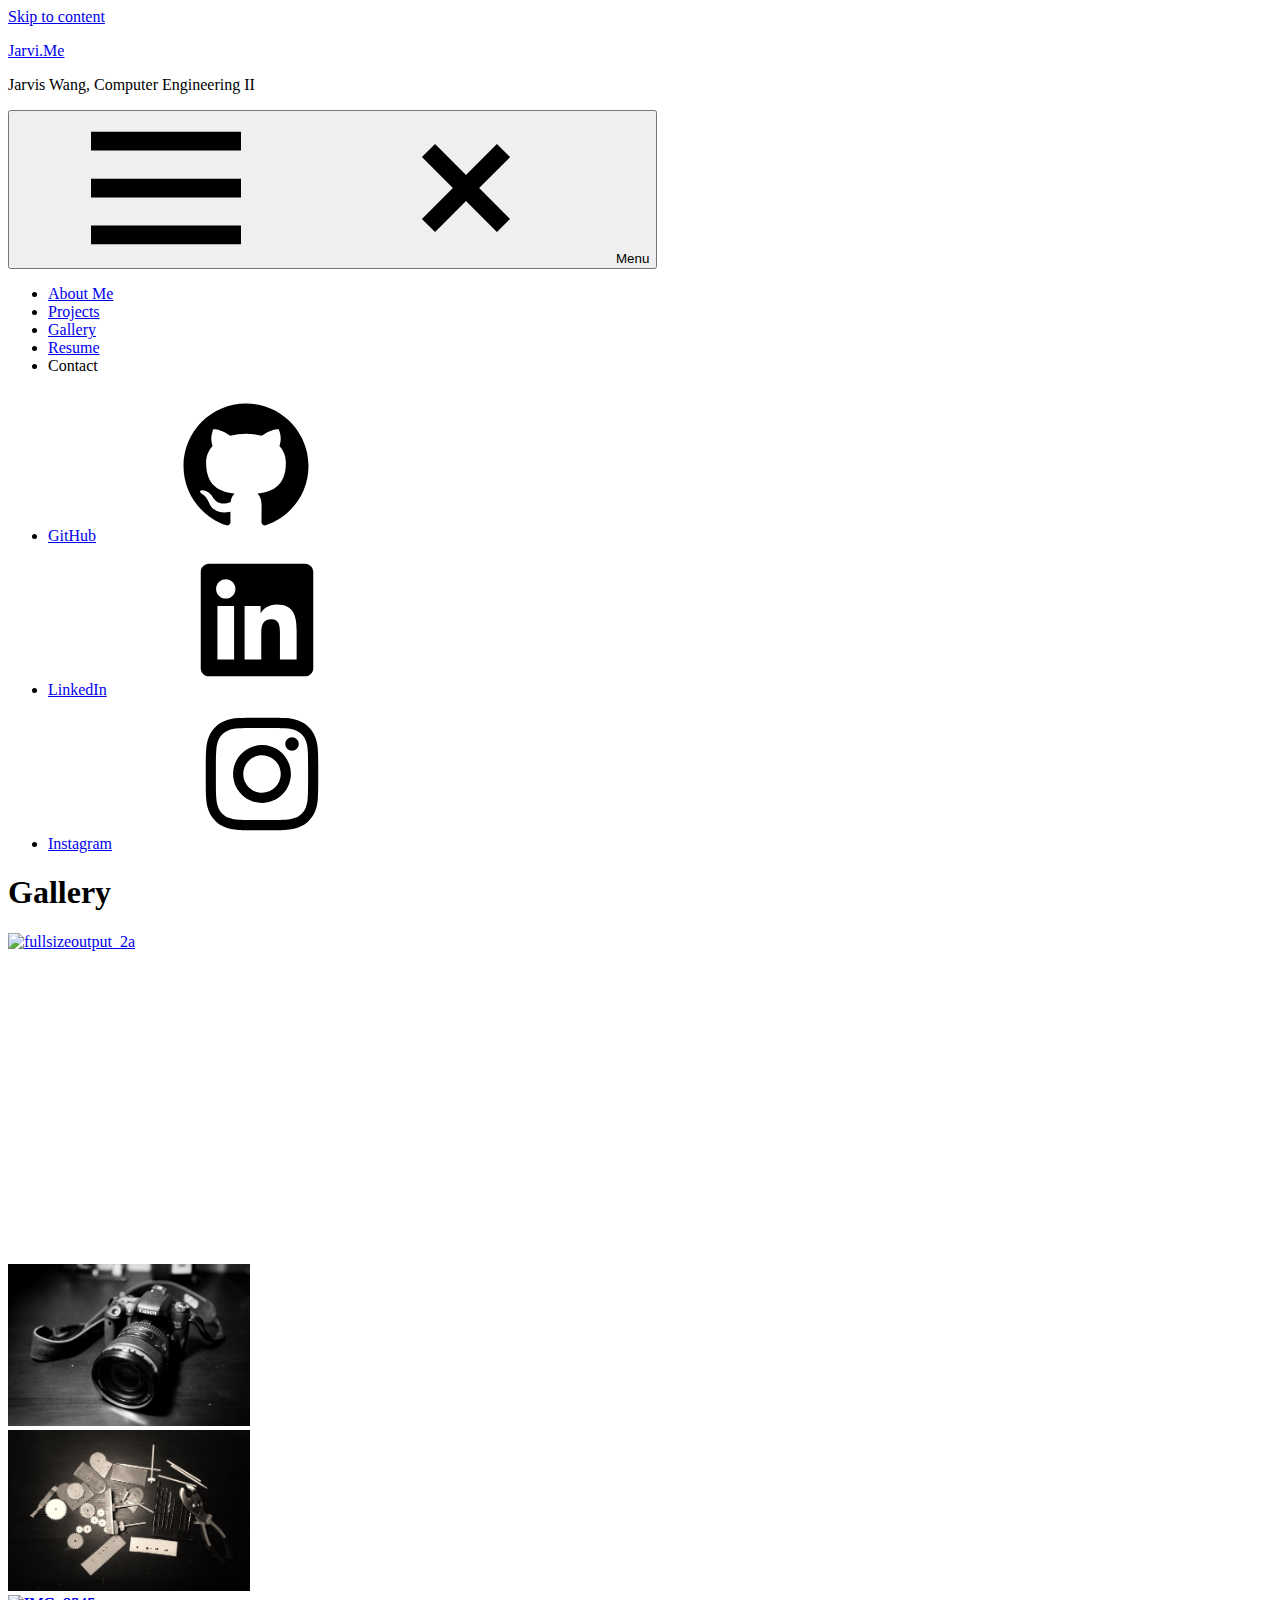
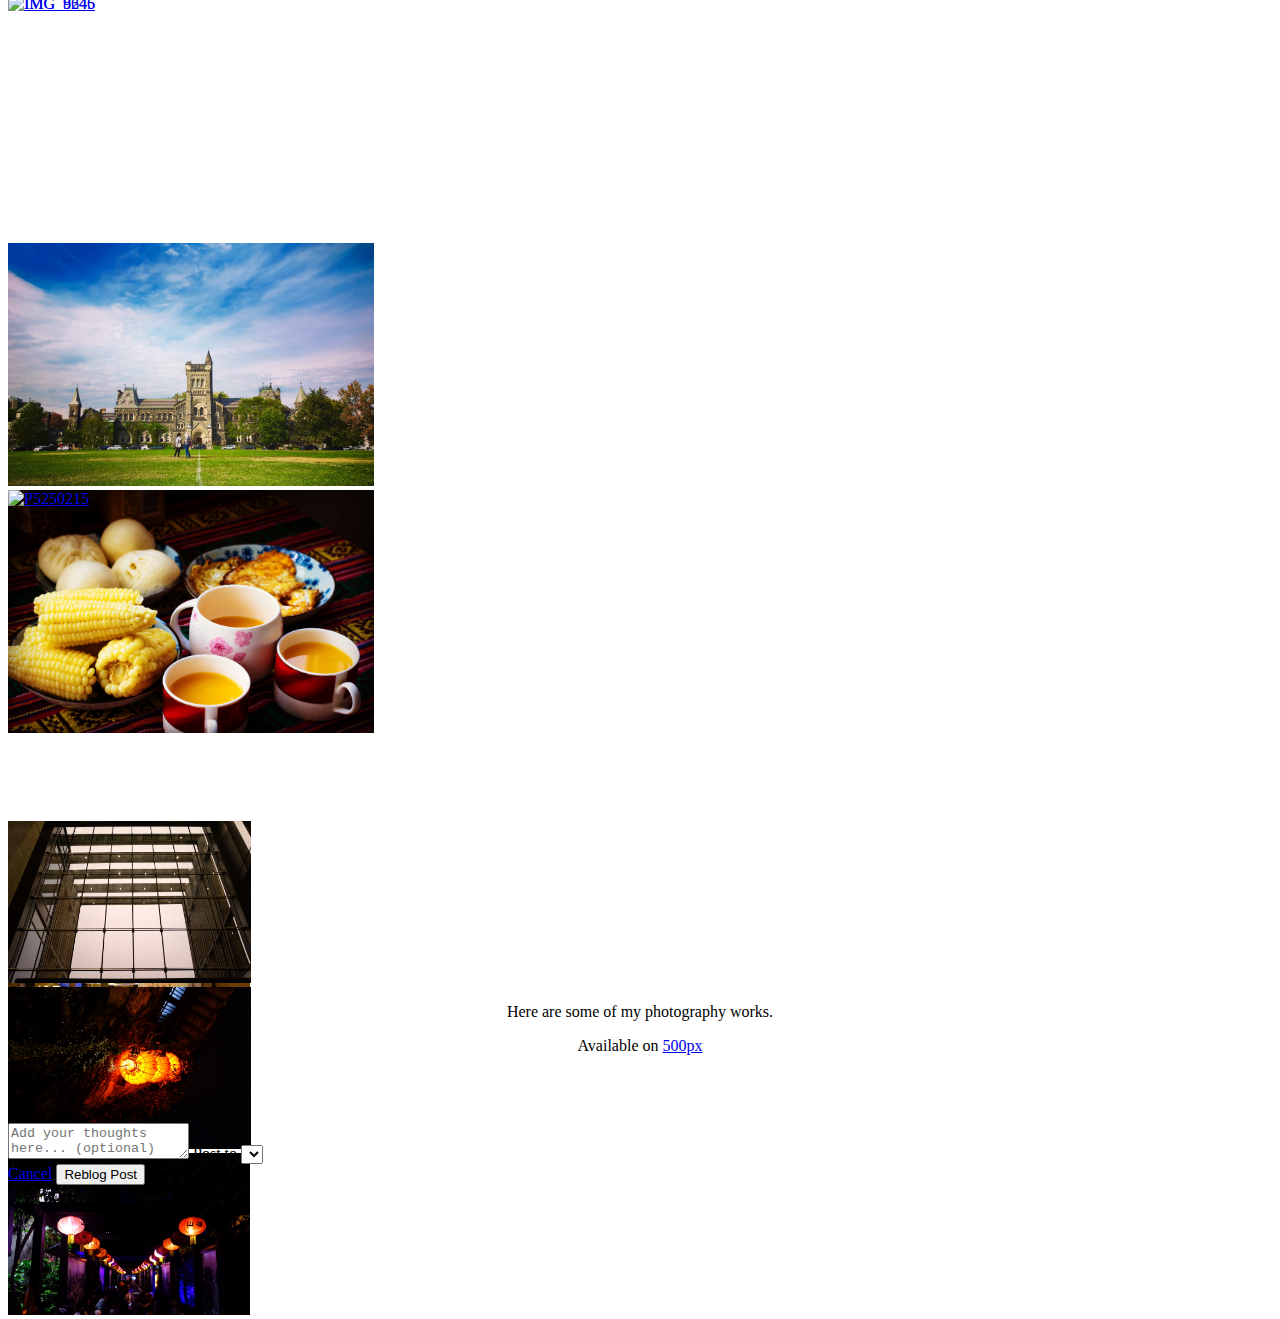
==== commit fbe2ed8a: "updated image" ====
--- a/gallery.html
+++ b/gallery.html
@@ -81,42 +81,29 @@
 <meta property="article:published_time" content="2018-09-24T04:48:50+00:00" />
 <meta property="article:modified_time" content="2018-09-24T06:04:23+00:00" />
 <meta property="og:site_name" content="Jarvi.Me" />
-<meta property="og:image" content="https://jarviswang98.files.wordpress.com/2018/09/fullsizeoutput_2a.jpeg" />
-<meta property="og:image:secure_url" content="https://jarviswang98.files.wordpress.com/2018/09/fullsizeoutput_2a.jpeg" />
-<meta property="og:image" content="https://jarviswang98.files.wordpress.com/2018/09/p5100025.jpg" />
-<meta property="og:image:secure_url" content="https://jarviswang98.files.wordpress.com/2018/09/p5100025.jpg" />
-<meta property="og:image" content="https://jarviswang98.files.wordpress.com/2018/09/fullsizeoutput_35.jpeg" />
-<meta property="og:image:secure_url" content="https://jarviswang98.files.wordpress.com/2018/09/fullsizeoutput_35.jpeg" />
-<meta property="og:image" content="https://jarviswang98.files.wordpress.com/2018/09/l1050279.jpg" />
-<meta property="og:image:secure_url" content="https://jarviswang98.files.wordpress.com/2018/09/l1050279.jpg" />
-<meta property="og:image" content="https://jarviswang98.files.wordpress.com/2018/09/img_2766.jpg" />
-<meta property="og:image:secure_url" content="https://jarviswang98.files.wordpress.com/2018/09/img_2766.jpg" />
-<meta property="og:image" content="https://jarviswang98.files.wordpress.com/2018/09/img_8645.jpg" />
-<meta property="og:image:secure_url" content="https://jarviswang98.files.wordpress.com/2018/09/img_8645.jpg" />
-<meta property="og:image" content="https://jarviswang98.files.wordpress.com/2018/09/img_9246.jpg" />
-<meta property="og:image:secure_url" content="https://jarviswang98.files.wordpress.com/2018/09/img_9246.jpg" />
-<meta property="og:image" content="https://jarviswang98.files.wordpress.com/2018/09/img_9286.jpg" />
-<meta property="og:image:secure_url" content="https://jarviswang98.files.wordpress.com/2018/09/img_9286.jpg" />
-<meta property="og:image" content="https://jarviswang98.files.wordpress.com/2018/09/fullsizeoutput_9f.jpeg" />
-<meta property="og:image:secure_url" content="https://jarviswang98.files.wordpress.com/2018/09/fullsizeoutput_9f.jpeg" />
-<meta property="og:image" content="https://jarviswang98.files.wordpress.com/2018/09/fullsizeoutput_a2.jpeg" />
-<meta property="og:image:secure_url" content="https://jarviswang98.files.wordpress.com/2018/09/fullsizeoutput_a2.jpeg" />
-<meta property="og:image" content="https://jarviswang98.files.wordpress.com/2018/09/p5250215.jpg" />
-<meta property="og:image:secure_url" content="https://jarviswang98.files.wordpress.com/2018/09/p5250215.jpg" />
-<meta property="og:image" content="https://jarviswang98.files.wordpress.com/2018/09/p7210689.jpg" />
-<meta property="og:image:secure_url" content="https://jarviswang98.files.wordpress.com/2018/09/p7210689.jpg" />
-<meta property="og:image" content="https://jarviswang98.files.wordpress.com/2018/09/img_1238.jpg" />
-<meta property="og:image:secure_url" content="https://jarviswang98.files.wordpress.com/2018/09/img_1238.jpg" />
-<meta property="og:image" content="https://jarviswang98.files.wordpress.com/2018/09/img_1246.jpg" />
-<meta property="og:image:secure_url" content="https://jarviswang98.files.wordpress.com/2018/09/img_1246.jpg" />
-<meta property="og:image" content="https://jarviswang98.files.wordpress.com/2018/09/img_1255.jpg" />
-<meta property="og:image:secure_url" content="https://jarviswang98.files.wordpress.com/2018/09/img_1255.jpg" />
-<meta property="og:image" content="https://jarviswang98.files.wordpress.com/2018/09/img_1256.jpg" />
-<meta property="og:image:secure_url" content="https://jarviswang98.files.wordpress.com/2018/09/img_1256.jpg" />
+<meta property="og:image" content="image/fullsizeoutput_2a.jpeg" />
+<meta property="og:image" content="image/p5100025.jpg" />
+<!-- <meta property="og:image:secure_url" content="image/p5100025.jpg" /> -->
+<meta property="og:image" content="image/fullsizeoutput_35.jpeg" />
+<!-- <meta property="og:image:secure_url" content="image/fullsizeoutput_35.jpeg" /> -->
+<meta property="og:image" content="image/l1050279.jpg" />
+<!-- <meta property="og:image:secure_url" content="image/l1050279.jpg" /> -->
+<meta property="og:image" content="image/img_2766.jpg" />
+<meta property="og:image" content="image/img_8645.jpg" />
+<meta property="og:image" content="image/img_9246.jpg" />
+<meta property="og:image" content="image/img_9286.jpg" />
+<meta property="og:image" content="image/fullsizeoutput_9f.jpeg" />
+<meta property="og:image" content="image/fullsizeoutput_a2.jpeg" />
+<meta property="og:image" content="image/p5250215.jpg" />
+<meta property="og:image" content="image/p7210689.jpg" />
+<meta property="og:image" content="image/img_1238.jpg" />
+<meta property="og:image" content="image/img_1246.jpg" />
+<meta property="og:image" content="image/img_1255.jpg" />
+<meta property="og:image" content="image/img_1256.jpg" />
 <meta property="og:locale" content="en_US" />
 <meta name="twitter:site" content="@wordpressdotcom" />
 <meta name="twitter:text:title" content="Gallery" />
-<meta name="twitter:image" content="https://jarviswang98.files.wordpress.com/2018/09/fullsizeoutput_2a.jpeg?w=1400" />
+<meta name="twitter:image" content="image/fullsizeoutput_2a.jpeg?w=1400" />
 <meta name="twitter:card" content="summary_large_image" />
 <meta property="fb:app_id" content="249643311490" />
 <meta property="article:publisher" content="https://www.facebook.com/WordPresscom" />
@@ -184,7 +171,7 @@
 		<h1 class="entry-title">Gallery</h1>	</header><!-- .entry-header -->
 
 	<div class="entry-content">
-		<div class="tiled-gallery type-rectangular tiled-gallery-unresized" data-original-width="740" data-carousel-extra='{&quot;blog_id&quot;:152138228,&quot;permalink&quot;:&quot;https:\/\/jarviswang98.wordpress.com\/gallery\/&quot;,&quot;likes_blog_id&quot;:152138228}' itemscope itemtype="http://schema.org/ImageGallery" > <div class="gallery-row" style="width: 740px; height: 331px;" data-original-width="740" data-original-height="331" > <div class="gallery-group images-1" style="width: 494px; height: 331px;" data-original-width="494" data-original-height="331" > <div class="tiled-gallery-item tiled-gallery-item-large" itemprop="associatedMedia" itemscope itemtype="http://schema.org/ImageObject"> <a href="https://jarviswang98.wordpress.com/gallery/fullsizeoutput_2a/" border="0" itemprop="url"> <meta itemprop="width" content="490"> <meta itemprop="height" content="327"> <img data-attachment-id="49" data-orig-file="https://jarviswang98.files.wordpress.com/2018/09/fullsizeoutput_2a.jpeg" data-orig-size="4608,3072" data-comments-opened="" data-image-meta="{&quot;aperture&quot;:&quot;0&quot;,&quot;credit&quot;:&quot;&quot;,&quot;camera&quot;:&quot;&quot;,&quot;caption&quot;:&quot;&quot;,&quot;created_timestamp&quot;:&quot;1526139994&quot;,&quot;copyright&quot;:&quot;&quot;,&quot;focal_length&quot;:&quot;0&quot;,&quot;iso&quot;:&quot;0&quot;,&quot;shutter_speed&quot;:&quot;0&quot;,&quot;title&quot;:&quot;&quot;,&quot;orientation&quot;:&quot;1&quot;}" data-image-title="fullsizeoutput_2a" data-image-description="" data-medium-file="https://jarviswang98.files.wordpress.com/2018/09/fullsizeoutput_2a.jpeg?w=300" data-large-file="https://jarviswang98.files.wordpress.com/2018/09/fullsizeoutput_2a.jpeg?w=740" src="https://jarviswang98.files.wordpress.com/2018/09/fullsizeoutput_2a.jpeg?w=490&#038;h=327" width="490" height="327" data-original-width="490" data-original-height="327" itemprop="http://schema.org/image" title="fullsizeoutput_2a" alt="fullsizeoutput_2a" style="width: 490px; height: 327px;" /> </a> </div> </div> <!-- close group --> <div class="gallery-group images-2" style="width: 246px; height: 331px;" data-original-width="246" data-original-height="331" > <div class="tiled-gallery-item tiled-gallery-item-small" itemprop="associatedMedia" itemscope itemtype="http://schema.org/ImageObject"> <a href="https://jarviswang98.wordpress.com/gallery/p5100025/" border="0" itemprop="url"> <meta itemprop="width" content="242"> <meta itemprop="height" content="162"> <img data-attachment-id="50" data-orig-file="https://jarviswang98.files.wordpress.com/2018/09/p5100025.jpg" data-orig-size="4344,2896" data-comments-opened="" data-image-meta="{&quot;aperture&quot;:&quot;0&quot;,&quot;credit&quot;:&quot;&quot;,&quot;camera&quot;:&quot;&quot;,&quot;caption&quot;:&quot;&quot;,&quot;created_timestamp&quot;:&quot;0&quot;,&quot;copyright&quot;:&quot;&quot;,&quot;focal_length&quot;:&quot;0&quot;,&quot;iso&quot;:&quot;0&quot;,&quot;shutter_speed&quot;:&quot;0&quot;,&quot;title&quot;:&quot;&quot;,&quot;orientation&quot;:&quot;0&quot;}" data-image-title="P5100025" data-image-description="" data-medium-file="https://jarviswang98.files.wordpress.com/2018/09/p5100025.jpg?w=300" data-large-file="https://jarviswang98.files.wordpress.com/2018/09/p5100025.jpg?w=740" src="https://jarviswang98.files.wordpress.com/2018/09/p5100025.jpg?w=242&#038;h=162" width="242" height="162" data-original-width="242" data-original-height="162" itemprop="http://schema.org/image" title="P5100025" alt="P5100025" style="width: 242px; height: 162px;" /> </a> </div> <div class="tiled-gallery-item tiled-gallery-item-small" itemprop="associatedMedia" itemscope itemtype="http://schema.org/ImageObject"> <a href="https://jarviswang98.wordpress.com/gallery/fullsizeoutput_35/" border="0" itemprop="url"> <meta itemprop="width" content="242"> <meta itemprop="height" content="161"> <img data-attachment-id="52" data-orig-file="https://jarviswang98.files.wordpress.com/2018/09/fullsizeoutput_35.jpeg" data-orig-size="5775,3848" data-comments-opened="" data-image-meta="{&quot;aperture&quot;:&quot;0&quot;,&quot;credit&quot;:&quot;&quot;,&quot;camera&quot;:&quot;&quot;,&quot;caption&quot;:&quot;&quot;,&quot;created_timestamp&quot;:&quot;0&quot;,&quot;copyright&quot;:&quot;&quot;,&quot;focal_length&quot;:&quot;0&quot;,&quot;iso&quot;:&quot;0&quot;,&quot;shutter_speed&quot;:&quot;0&quot;,&quot;title&quot;:&quot;&quot;,&quot;orientation&quot;:&quot;0&quot;}" data-image-title="fullsizeoutput_35" data-image-description="" data-medium-file="https://jarviswang98.files.wordpress.com/2018/09/fullsizeoutput_35.jpeg?w=300" data-large-file="https://jarviswang98.files.wordpress.com/2018/09/fullsizeoutput_35.jpeg?w=740" src="https://jarviswang98.files.wordpress.com/2018/09/fullsizeoutput_35.jpeg?w=242&#038;h=161" width="242" height="161" data-original-width="242" data-original-height="161" itemprop="http://schema.org/image" title="fullsizeoutput_35" alt="fullsizeoutput_35" style="width: 242px; height: 161px;" /> </a> </div> </div> <!-- close group --> </div> <!-- close row --> <div class="gallery-row" style="width: 740px; height: 331px;" data-original-width="740" data-original-height="331" > <div class="gallery-group images-2" style="width: 246px; height: 331px;" data-original-width="246" data-original-height="331" > <div class="tiled-gallery-item tiled-gallery-item-small" itemprop="associatedMedia" itemscope itemtype="http://schema.org/ImageObject"> <a href="https://jarviswang98.wordpress.com/gallery/l1050279/" border="0" itemprop="url"> <meta itemprop="width" content="242"> <meta itemprop="height" content="162"> <img data-attachment-id="53" data-orig-file="https://jarviswang98.files.wordpress.com/2018/09/l1050279.jpg" data-orig-size="4607,3071" data-comments-opened="" data-image-meta="{&quot;aperture&quot;:&quot;0&quot;,&quot;credit&quot;:&quot;&quot;,&quot;camera&quot;:&quot;&quot;,&quot;caption&quot;:&quot;&quot;,&quot;created_timestamp&quot;:&quot;0&quot;,&quot;copyright&quot;:&quot;&quot;,&quot;focal_length&quot;:&quot;0&quot;,&quot;iso&quot;:&quot;0&quot;,&quot;shutter_speed&quot;:&quot;0&quot;,&quot;title&quot;:&quot;&quot;,&quot;orientation&quot;:&quot;0&quot;}" data-image-title="L1050279" data-image-description="" data-medium-file="https://jarviswang98.files.wordpress.com/2018/09/l1050279.jpg?w=300" data-large-file="https://jarviswang98.files.wordpress.com/2018/09/l1050279.jpg?w=740" src="https://jarviswang98.files.wordpress.com/2018/09/l1050279.jpg?w=242&#038;h=162" width="242" height="162" data-original-width="242" data-original-height="162" itemprop="http://schema.org/image" title="L1050279" alt="L1050279" style="width: 242px; height: 162px;" /> </a> </div> <div class="tiled-gallery-item tiled-gallery-item-small" itemprop="associatedMedia" itemscope itemtype="http://schema.org/ImageObject"> <a href="https://jarviswang98.wordpress.com/gallery/img_2766/" border="0" itemprop="url"> <meta itemprop="width" content="242"> <meta itemprop="height" content="161"> <img data-attachment-id="54" data-orig-file="https://jarviswang98.files.wordpress.com/2018/09/img_2766.jpg" data-orig-size="1080,718" data-comments-opened="" data-image-meta="{&quot;aperture&quot;:&quot;2.2&quot;,&quot;credit&quot;:&quot;&quot;,&quot;camera&quot;:&quot;iPhone SE&quot;,&quot;caption&quot;:&quot;&quot;,&quot;created_timestamp&quot;:&quot;1521859202&quot;,&quot;copyright&quot;:&quot;&quot;,&quot;focal_length&quot;:&quot;4.15&quot;,&quot;iso&quot;:&quot;64&quot;,&quot;shutter_speed&quot;:&quot;0.033333333333333&quot;,&quot;title&quot;:&quot;&quot;,&quot;orientation&quot;:&quot;1&quot;}" data-image-title="IMG_2766" data-image-description="" data-medium-file="https://jarviswang98.files.wordpress.com/2018/09/img_2766.jpg?w=300" data-large-file="https://jarviswang98.files.wordpress.com/2018/09/img_2766.jpg?w=740" src="https://jarviswang98.files.wordpress.com/2018/09/img_2766.jpg?w=242&#038;h=161" width="242" height="161" data-original-width="242" data-original-height="161" itemprop="http://schema.org/image" title="IMG_2766" alt="IMG_2766" style="width: 242px; height: 161px;" /> </a> </div> </div> <!-- close group --> <div class="gallery-group images-1" style="width: 494px; height: 331px;" data-original-width="494" data-original-height="331" > <div class="tiled-gallery-item tiled-gallery-item-large" itemprop="associatedMedia" itemscope itemtype="http://schema.org/ImageObject"> <a href="https://jarviswang98.wordpress.com/gallery/img_8645/" border="0" itemprop="url"> <meta itemprop="width" content="490"> <meta itemprop="height" content="327"> <img data-attachment-id="55" data-orig-file="https://jarviswang98.files.wordpress.com/2018/09/img_8645.jpg" data-orig-size="6000,4000" data-comments-opened="" data-image-meta="{&quot;aperture&quot;:&quot;0&quot;,&quot;credit&quot;:&quot;&quot;,&quot;camera&quot;:&quot;&quot;,&quot;caption&quot;:&quot;&quot;,&quot;created_timestamp&quot;:&quot;0&quot;,&quot;copyright&quot;:&quot;&quot;,&quot;focal_length&quot;:&quot;0&quot;,&quot;iso&quot;:&quot;0&quot;,&quot;shutter_speed&quot;:&quot;0&quot;,&quot;title&quot;:&quot;&quot;,&quot;orientation&quot;:&quot;1&quot;}" data-image-title="IMG_8645" data-image-description="" data-medium-file="https://jarviswang98.files.wordpress.com/2018/09/img_8645.jpg?w=300" data-large-file="https://jarviswang98.files.wordpress.com/2018/09/img_8645.jpg?w=740" src="https://jarviswang98.files.wordpress.com/2018/09/img_8645.jpg?w=490&#038;h=327" width="490" height="327" data-original-width="490" data-original-height="327" itemprop="http://schema.org/image" title="IMG_8645" alt="IMG_8645" style="width: 490px; height: 327px;" /> </a> </div> </div> <!-- close group --> </div> <!-- close row --> <div class="gallery-row" style="width: 740px; height: 248px;" data-original-width="740" data-original-height="248" > <div class="gallery-group images-1" style="width: 370px; height: 248px;" data-original-width="370" data-original-height="248" > <div class="tiled-gallery-item tiled-gallery-item-large" itemprop="associatedMedia" itemscope itemtype="http://schema.org/ImageObject"> <a href="https://jarviswang98.wordpress.com/gallery/img_9246/" border="0" itemprop="url"> <meta itemprop="width" content="366"> <meta itemprop="height" content="244"> <img data-attachment-id="56" data-orig-file="https://jarviswang98.files.wordpress.com/2018/09/img_9246.jpg" data-orig-size="6000,4000" data-comments-opened="" data-image-meta="{&quot;aperture&quot;:&quot;0&quot;,&quot;credit&quot;:&quot;&quot;,&quot;camera&quot;:&quot;&quot;,&quot;caption&quot;:&quot;&quot;,&quot;created_timestamp&quot;:&quot;0&quot;,&quot;copyright&quot;:&quot;&quot;,&quot;focal_length&quot;:&quot;0&quot;,&quot;iso&quot;:&quot;0&quot;,&quot;shutter_speed&quot;:&quot;0&quot;,&quot;title&quot;:&quot;&quot;,&quot;orientation&quot;:&quot;0&quot;}" data-image-title="IMG_9246" data-image-description="" data-medium-file="https://jarviswang98.files.wordpress.com/2018/09/img_9246.jpg?w=300" data-large-file="https://jarviswang98.files.wordpress.com/2018/09/img_9246.jpg?w=740" src="https://jarviswang98.files.wordpress.com/2018/09/img_9246.jpg?w=366&#038;h=244" width="366" height="244" data-original-width="366" data-original-height="244" itemprop="http://schema.org/image" title="IMG_9246" alt="IMG_9246" style="width: 366px; height: 244px;" /> </a> </div> </div> <!-- close group --> <div class="gallery-group images-1" style="width: 370px; height: 248px;" data-original-width="370" data-original-height="248" > <div class="tiled-gallery-item tiled-gallery-item-large" itemprop="associatedMedia" itemscope itemtype="http://schema.org/ImageObject"> <a href="https://jarviswang98.wordpress.com/gallery/img_9286/" border="0" itemprop="url"> <meta itemprop="width" content="366"> <meta itemprop="height" content="244"> <img data-attachment-id="57" data-orig-file="https://jarviswang98.files.wordpress.com/2018/09/img_9286.jpg" data-orig-size="6000,4000" data-comments-opened="" data-image-meta="{&quot;aperture&quot;:&quot;0&quot;,&quot;credit&quot;:&quot;&quot;,&quot;camera&quot;:&quot;&quot;,&quot;caption&quot;:&quot;&quot;,&quot;created_timestamp&quot;:&quot;0&quot;,&quot;copyright&quot;:&quot;&quot;,&quot;focal_length&quot;:&quot;0&quot;,&quot;iso&quot;:&quot;0&quot;,&quot;shutter_speed&quot;:&quot;0&quot;,&quot;title&quot;:&quot;&quot;,&quot;orientation&quot;:&quot;0&quot;}" data-image-title="IMG_9286" data-image-description="" data-medium-file="https://jarviswang98.files.wordpress.com/2018/09/img_9286.jpg?w=300" data-large-file="https://jarviswang98.files.wordpress.com/2018/09/img_9286.jpg?w=740" src="https://jarviswang98.files.wordpress.com/2018/09/img_9286.jpg?w=366&#038;h=244" width="366" height="244" data-original-width="366" data-original-height="244" itemprop="http://schema.org/image" title="IMG_9286" alt="IMG_9286" style="width: 366px; height: 244px;" /> </a> </div> </div> <!-- close group --> </div> <!-- close row --> <div class="gallery-row" style="width: 740px; height: 247px;" data-original-width="740" data-original-height="247" > <div class="gallery-group images-1" style="width: 370px; height: 247px;" data-original-width="370" data-original-height="247" > <div class="tiled-gallery-item tiled-gallery-item-large" itemprop="associatedMedia" itemscope itemtype="http://schema.org/ImageObject"> <a href="https://jarviswang98.wordpress.com/gallery/fullsizeoutput_9f/" border="0" itemprop="url"> <meta itemprop="width" content="366"> <meta itemprop="height" content="243"> <img data-attachment-id="58" data-orig-file="https://jarviswang98.files.wordpress.com/2018/09/fullsizeoutput_9f.jpeg" data-orig-size="3911,2602" data-comments-opened="" data-image-meta="{&quot;aperture&quot;:&quot;2.2&quot;,&quot;credit&quot;:&quot;&quot;,&quot;camera&quot;:&quot;iPhone SE&quot;,&quot;caption&quot;:&quot;&quot;,&quot;created_timestamp&quot;:&quot;1507387821&quot;,&quot;copyright&quot;:&quot;&quot;,&quot;focal_length&quot;:&quot;4.15&quot;,&quot;iso&quot;:&quot;25&quot;,&quot;shutter_speed&quot;:&quot;0.0005720823798627&quot;,&quot;title&quot;:&quot;&quot;,&quot;orientation&quot;:&quot;0&quot;}" data-image-title="fullsizeoutput_9f" data-image-description="" data-medium-file="https://jarviswang98.files.wordpress.com/2018/09/fullsizeoutput_9f.jpeg?w=300" data-large-file="https://jarviswang98.files.wordpress.com/2018/09/fullsizeoutput_9f.jpeg?w=740" src="https://jarviswang98.files.wordpress.com/2018/09/fullsizeoutput_9f.jpeg?w=366&#038;h=243" width="366" height="243" data-original-width="366" data-original-height="243" itemprop="http://schema.org/image" title="fullsizeoutput_9f" alt="fullsizeoutput_9f" style="width: 366px; height: 243px;" /> </a> </div> </div> <!-- close group --> <div class="gallery-group images-1" style="width: 370px; height: 247px;" data-original-width="370" data-original-height="247" > <div class="tiled-gallery-item tiled-gallery-item-large" itemprop="associatedMedia" itemscope itemtype="http://schema.org/ImageObject"> <a href="https://jarviswang98.wordpress.com/gallery/fullsizeoutput_a2/" border="0" itemprop="url"> <meta itemprop="width" content="366"> <meta itemprop="height" content="243"> <img data-attachment-id="59" data-orig-file="https://jarviswang98.files.wordpress.com/2018/09/fullsizeoutput_a2.jpeg" data-orig-size="4096,2725" data-comments-opened="" data-image-meta="{&quot;aperture&quot;:&quot;0&quot;,&quot;credit&quot;:&quot;&quot;,&quot;camera&quot;:&quot;&quot;,&quot;caption&quot;:&quot;&quot;,&quot;created_timestamp&quot;:&quot;1503287087&quot;,&quot;copyright&quot;:&quot;&quot;,&quot;focal_length&quot;:&quot;0&quot;,&quot;iso&quot;:&quot;0&quot;,&quot;shutter_speed&quot;:&quot;0&quot;,&quot;title&quot;:&quot;&quot;,&quot;orientation&quot;:&quot;0&quot;}" data-image-title="fullsizeoutput_a2" data-image-description="" data-medium-file="https://jarviswang98.files.wordpress.com/2018/09/fullsizeoutput_a2.jpeg?w=300" data-large-file="https://jarviswang98.files.wordpress.com/2018/09/fullsizeoutput_a2.jpeg?w=740" src="https://jarviswang98.files.wordpress.com/2018/09/fullsizeoutput_a2.jpeg?w=366&#038;h=243" width="366" height="243" data-original-width="366" data-original-height="243" itemprop="http://schema.org/image" title="fullsizeoutput_a2" alt="fullsizeoutput_a2" style="width: 366px; height: 243px;" /> </a> </div> </div> <!-- close group --> </div> <!-- close row --> <div class="gallery-row" style="width: 740px; height: 331px;" data-original-width="740" data-original-height="331" > <div class="gallery-group images-1" style="width: 494px; height: 331px;" data-original-width="494" data-original-height="331" > <div class="tiled-gallery-item tiled-gallery-item-large" itemprop="associatedMedia" itemscope itemtype="http://schema.org/ImageObject"> <a href="https://jarviswang98.wordpress.com/gallery/p5250215/" border="0" itemprop="url"> <meta itemprop="width" content="490"> <meta itemprop="height" content="327"> <img data-attachment-id="60" data-orig-file="https://jarviswang98.files.wordpress.com/2018/09/p5250215.jpg" data-orig-size="4608,3072" data-comments-opened="" data-image-meta="{&quot;aperture&quot;:&quot;0&quot;,&quot;credit&quot;:&quot;&quot;,&quot;camera&quot;:&quot;&quot;,&quot;caption&quot;:&quot;&quot;,&quot;created_timestamp&quot;:&quot;0&quot;,&quot;copyright&quot;:&quot;&quot;,&quot;focal_length&quot;:&quot;0&quot;,&quot;iso&quot;:&quot;0&quot;,&quot;shutter_speed&quot;:&quot;0&quot;,&quot;title&quot;:&quot;&quot;,&quot;orientation&quot;:&quot;0&quot;}" data-image-title="P5250215" data-image-description="" data-medium-file="https://jarviswang98.files.wordpress.com/2018/09/p5250215.jpg?w=300" data-large-file="https://jarviswang98.files.wordpress.com/2018/09/p5250215.jpg?w=740" src="https://jarviswang98.files.wordpress.com/2018/09/p5250215.jpg?w=490&#038;h=327" width="490" height="327" data-original-width="490" data-original-height="327" itemprop="http://schema.org/image" title="P5250215" alt="P5250215" style="width: 490px; height: 327px;" /> </a> </div> </div> <!-- close group --> <div class="gallery-group images-2" style="width: 246px; height: 331px;" data-original-width="246" data-original-height="331" > <div class="tiled-gallery-item tiled-gallery-item-small" itemprop="associatedMedia" itemscope itemtype="http://schema.org/ImageObject"> <a href="https://jarviswang98.wordpress.com/gallery/olympus-digital-camera/" border="0" itemprop="url"> <meta itemprop="width" content="242"> <meta itemprop="height" content="162"> <img data-attachment-id="61" data-orig-file="https://jarviswang98.files.wordpress.com/2018/09/p7210689.jpg" data-orig-size="4608,3072" data-comments-opened="" data-image-meta="{&quot;aperture&quot;:&quot;2.8&quot;,&quot;credit&quot;:&quot;&quot;,&quot;camera&quot;:&quot;E-M10&quot;,&quot;caption&quot;:&quot;OLYMPUS DIGITAL CAMERA&quot;,&quot;created_timestamp&quot;:&quot;1532182366&quot;,&quot;copyright&quot;:&quot;&quot;,&quot;focal_length&quot;:&quot;40&quot;,&quot;iso&quot;:&quot;200&quot;,&quot;shutter_speed&quot;:&quot;0.00025&quot;,&quot;title&quot;:&quot;OLYMPUS DIGITAL CAMERA&quot;,&quot;orientation&quot;:&quot;1&quot;}" data-image-title="OLYMPUS DIGITAL CAMERA" data-image-description="" data-medium-file="https://jarviswang98.files.wordpress.com/2018/09/p7210689.jpg?w=300" data-large-file="https://jarviswang98.files.wordpress.com/2018/09/p7210689.jpg?w=740" src="https://jarviswang98.files.wordpress.com/2018/09/p7210689.jpg?w=242&#038;h=162" width="242" height="162" data-original-width="242" data-original-height="162" itemprop="http://schema.org/image" title="OLYMPUS DIGITAL CAMERA" alt="OLYMPUS DIGITAL CAMERA" style="width: 242px; height: 162px;" /> </a> <div class="tiled-gallery-caption" itemprop="caption description"> OLYMPUS DIGITAL CAMERA </div> </div> <div class="tiled-gallery-item tiled-gallery-item-small" itemprop="associatedMedia" itemscope itemtype="http://schema.org/ImageObject"> <a href="https://jarviswang98.wordpress.com/gallery/img_1238/" border="0" itemprop="url"> <meta itemprop="width" content="242"> <meta itemprop="height" content="161"> <img data-attachment-id="62" data-orig-file="https://jarviswang98.files.wordpress.com/2018/09/img_1238.jpg" data-orig-size="1776,1184" data-comments-opened="" data-image-meta="{&quot;aperture&quot;:&quot;2.2&quot;,&quot;credit&quot;:&quot;Jarvis Wang&quot;,&quot;camera&quot;:&quot;X100F&quot;,&quot;caption&quot;:&quot;&quot;,&quot;created_timestamp&quot;:&quot;1534772928&quot;,&quot;copyright&quot;:&quot;&quot;,&quot;focal_length&quot;:&quot;23&quot;,&quot;iso&quot;:&quot;320&quot;,&quot;shutter_speed&quot;:&quot;0.016666666666667&quot;,&quot;title&quot;:&quot;&quot;,&quot;orientation&quot;:&quot;1&quot;}" data-image-title="IMG_1238" data-image-description="" data-medium-file="https://jarviswang98.files.wordpress.com/2018/09/img_1238.jpg?w=300" data-large-file="https://jarviswang98.files.wordpress.com/2018/09/img_1238.jpg?w=740" src="https://jarviswang98.files.wordpress.com/2018/09/img_1238.jpg?w=242&#038;h=161" width="242" height="161" data-original-width="242" data-original-height="161" itemprop="http://schema.org/image" title="IMG_1238" alt="IMG_1238" style="width: 242px; height: 161px;" /> </a> </div> </div> <!-- close group --> </div> <!-- close row --> <div class="gallery-row" style="width: 740px; height: 166px;" data-original-width="740" data-original-height="166" > <div class="gallery-group images-1" style="width: 247px; height: 166px;" data-original-width="247" data-original-height="166" > <div class="tiled-gallery-item tiled-gallery-item-small" itemprop="associatedMedia" itemscope itemtype="http://schema.org/ImageObject"> <a href="https://jarviswang98.wordpress.com/gallery/img_1246/" border="0" itemprop="url"> <meta itemprop="width" content="243"> <meta itemprop="height" content="162"> <img data-attachment-id="63" data-orig-file="https://jarviswang98.files.wordpress.com/2018/09/img_1246.jpg" data-orig-size="1776,1184" data-comments-opened="" data-image-meta="{&quot;aperture&quot;:&quot;2&quot;,&quot;credit&quot;:&quot;Jarvis Wang&quot;,&quot;camera&quot;:&quot;X100F&quot;,&quot;caption&quot;:&quot;&quot;,&quot;created_timestamp&quot;:&quot;1534790635&quot;,&quot;copyright&quot;:&quot;&quot;,&quot;focal_length&quot;:&quot;23&quot;,&quot;iso&quot;:&quot;320&quot;,&quot;shutter_speed&quot;:&quot;0.016666666666667&quot;,&quot;title&quot;:&quot;&quot;,&quot;orientation&quot;:&quot;1&quot;}" data-image-title="IMG_1246" data-image-description="" data-medium-file="https://jarviswang98.files.wordpress.com/2018/09/img_1246.jpg?w=300" data-large-file="https://jarviswang98.files.wordpress.com/2018/09/img_1246.jpg?w=740" src="https://jarviswang98.files.wordpress.com/2018/09/img_1246.jpg?w=243&#038;h=162" width="243" height="162" data-original-width="243" data-original-height="162" itemprop="http://schema.org/image" title="IMG_1246" alt="IMG_1246" style="width: 243px; height: 162px;" /> </a> </div> </div> <!-- close group --> <div class="gallery-group images-1" style="width: 247px; height: 166px;" data-original-width="247" data-original-height="166" > <div class="tiled-gallery-item tiled-gallery-item-small" itemprop="associatedMedia" itemscope itemtype="http://schema.org/ImageObject"> <a href="https://jarviswang98.wordpress.com/gallery/img_1255/" border="0" itemprop="url"> <meta itemprop="width" content="243"> <meta itemprop="height" content="162"> <img data-attachment-id="64" data-orig-file="https://jarviswang98.files.wordpress.com/2018/09/img_1255.jpg" data-orig-size="1776,1184" data-comments-opened="" data-image-meta="{&quot;aperture&quot;:&quot;2&quot;,&quot;credit&quot;:&quot;Jarvis Wang&quot;,&quot;camera&quot;:&quot;X100F&quot;,&quot;caption&quot;:&quot;&quot;,&quot;created_timestamp&quot;:&quot;1534795037&quot;,&quot;copyright&quot;:&quot;&quot;,&quot;focal_length&quot;:&quot;23&quot;,&quot;iso&quot;:&quot;2000&quot;,&quot;shutter_speed&quot;:&quot;0.008&quot;,&quot;title&quot;:&quot;&quot;,&quot;orientation&quot;:&quot;1&quot;}" data-image-title="IMG_1255" data-image-description="" data-medium-file="https://jarviswang98.files.wordpress.com/2018/09/img_1255.jpg?w=300" data-large-file="https://jarviswang98.files.wordpress.com/2018/09/img_1255.jpg?w=740" src="https://jarviswang98.files.wordpress.com/2018/09/img_1255.jpg?w=243&#038;h=162" width="243" height="162" data-original-width="243" data-original-height="162" itemprop="http://schema.org/image" title="IMG_1255" alt="IMG_1255" style="width: 243px; height: 162px;" /> </a> </div> </div> <!-- close group --> <div class="gallery-group images-1" style="width: 246px; height: 166px;" data-original-width="246" data-original-height="166" > <div class="tiled-gallery-item tiled-gallery-item-small" itemprop="associatedMedia" itemscope itemtype="http://schema.org/ImageObject"> <a href="https://jarviswang98.wordpress.com/gallery/img_1256/" border="0" itemprop="url"> <meta itemprop="width" content="242"> <meta itemprop="height" content="162"> <img data-attachment-id="65" data-orig-file="https://jarviswang98.files.wordpress.com/2018/09/img_1256.jpg" data-orig-size="1776,1184" data-comments-opened="" data-image-meta="{&quot;aperture&quot;:&quot;2&quot;,&quot;credit&quot;:&quot;Jarvis Wang&quot;,&quot;camera&quot;:&quot;X100F&quot;,&quot;caption&quot;:&quot;&quot;,&quot;created_timestamp&quot;:&quot;1534795082&quot;,&quot;copyright&quot;:&quot;&quot;,&quot;focal_length&quot;:&quot;23&quot;,&quot;iso&quot;:&quot;2000&quot;,&quot;shutter_speed&quot;:&quot;0.016666666666667&quot;,&quot;title&quot;:&quot;&quot;,&quot;orientation&quot;:&quot;1&quot;}" data-image-title="IMG_1256" data-image-description="" data-medium-file="https://jarviswang98.files.wordpress.com/2018/09/img_1256.jpg?w=300" data-large-file="https://jarviswang98.files.wordpress.com/2018/09/img_1256.jpg?w=740" src="https://jarviswang98.files.wordpress.com/2018/09/img_1256.jpg?w=242&#038;h=162" width="242" height="162" data-original-width="242" data-original-height="162" itemprop="http://schema.org/image" title="IMG_1256" alt="IMG_1256" style="width: 242px; height: 162px;" /> </a> </div> </div> <!-- close group --> </div> <!-- close row --> </div>
+		<div class="tiled-gallery type-rectangular tiled-gallery-unresized" data-original-width="740" data-carousel-extra='{&quot;blog_id&quot;:152138228,&quot;permalink&quot;:&quot;https:\/\/jarviswang98.wordpress.com\/gallery\/&quot;,&quot;likes_blog_id&quot;:152138228}' itemscope itemtype="http://schema.org/ImageGallery" > <div class="gallery-row" style="width: 740px; height: 331px;" data-original-width="740" data-original-height="331" > <div class="gallery-group images-1" style="width: 494px; height: 331px;" data-original-width="494" data-original-height="331" > <div class="tiled-gallery-item tiled-gallery-item-large" itemprop="associatedMedia" itemscope itemtype="http://schema.org/ImageObject"> <a href="https://jarviswang98.wordpress.com/gallery/fullsizeoutput_2a/" border="0" itemprop="url"> <meta itemprop="width" content="490"> <meta itemprop="height" content="327"> <img data-attachment-id="49" data-orig-file="image/fullsizeoutput_2a.jpeg" data-orig-size="4608,3072" data-comments-opened="" data-image-meta="{&quot;aperture&quot;:&quot;0&quot;,&quot;credit&quot;:&quot;&quot;,&quot;camera&quot;:&quot;&quot;,&quot;caption&quot;:&quot;&quot;,&quot;created_timestamp&quot;:&quot;1526139994&quot;,&quot;copyright&quot;:&quot;&quot;,&quot;focal_length&quot;:&quot;0&quot;,&quot;iso&quot;:&quot;0&quot;,&quot;shutter_speed&quot;:&quot;0&quot;,&quot;title&quot;:&quot;&quot;,&quot;orientation&quot;:&quot;1&quot;}" data-image-title="fullsizeoutput_2a" data-image-description="" data-medium-file="image/fullsizeoutput_2a.jpeg?w=300" data-large-file="image/fullsizeoutput_2a.jpeg?w=740" src="image/fullsizeoutput_2a.jpeg?w=490&#038;h=327" width="490" height="327" data-original-width="490" data-original-height="327" itemprop="http://schema.org/image" title="fullsizeoutput_2a" alt="fullsizeoutput_2a" style="width: 490px; height: 327px;" /> </a> </div> </div> <!-- close group --> <div class="gallery-group images-2" style="width: 246px; height: 331px;" data-original-width="246" data-original-height="331" > <div class="tiled-gallery-item tiled-gallery-item-small" itemprop="associatedMedia" itemscope itemtype="http://schema.org/ImageObject"> <a href="https://jarviswang98.wordpress.com/gallery/p5100025/" border="0" itemprop="url"> <meta itemprop="width" content="242"> <meta itemprop="height" content="162"> <img data-attachment-id="50" data-orig-file="image/p5100025.jpg" data-orig-size="4344,2896" data-comments-opened="" data-image-meta="{&quot;aperture&quot;:&quot;0&quot;,&quot;credit&quot;:&quot;&quot;,&quot;camera&quot;:&quot;&quot;,&quot;caption&quot;:&quot;&quot;,&quot;created_timestamp&quot;:&quot;0&quot;,&quot;copyright&quot;:&quot;&quot;,&quot;focal_length&quot;:&quot;0&quot;,&quot;iso&quot;:&quot;0&quot;,&quot;shutter_speed&quot;:&quot;0&quot;,&quot;title&quot;:&quot;&quot;,&quot;orientation&quot;:&quot;0&quot;}" data-image-title="P5100025" data-image-description="" data-medium-file="image/p5100025.jpg?w=300" data-large-file="image/p5100025.jpg?w=740" src="image/p5100025.jpg?w=242&#038;h=162" width="242" height="162" data-original-width="242" data-original-height="162" itemprop="http://schema.org/image" title="P5100025" alt="P5100025" style="width: 242px; height: 162px;" /> </a> </div> <div class="tiled-gallery-item tiled-gallery-item-small" itemprop="associatedMedia" itemscope itemtype="http://schema.org/ImageObject"> <a href="https://jarviswang98.wordpress.com/gallery/fullsizeoutput_35/" border="0" itemprop="url"> <meta itemprop="width" content="242"> <meta itemprop="height" content="161"> <img data-attachment-id="52" data-orig-file="image/fullsizeoutput_35.jpeg" data-orig-size="5775,3848" data-comments-opened="" data-image-meta="{&quot;aperture&quot;:&quot;0&quot;,&quot;credit&quot;:&quot;&quot;,&quot;camera&quot;:&quot;&quot;,&quot;caption&quot;:&quot;&quot;,&quot;created_timestamp&quot;:&quot;0&quot;,&quot;copyright&quot;:&quot;&quot;,&quot;focal_length&quot;:&quot;0&quot;,&quot;iso&quot;:&quot;0&quot;,&quot;shutter_speed&quot;:&quot;0&quot;,&quot;title&quot;:&quot;&quot;,&quot;orientation&quot;:&quot;0&quot;}" data-image-title="fullsizeoutput_35" data-image-description="" data-medium-file="image/fullsizeoutput_35.jpeg?w=300" data-large-file="image/fullsizeoutput_35.jpeg?w=740" src="image/fullsizeoutput_35.jpeg?w=242&#038;h=161" width="242" height="161" data-original-width="242" data-original-height="161" itemprop="http://schema.org/image" title="fullsizeoutput_35" alt="fullsizeoutput_35" style="width: 242px; height: 161px;" /> </a> </div> </div> <!-- close group --> </div> <!-- close row --> <div class="gallery-row" style="width: 740px; height: 331px;" data-original-width="740" data-original-height="331" > <div class="gallery-group images-2" style="width: 246px; height: 331px;" data-original-width="246" data-original-height="331" > <div class="tiled-gallery-item tiled-gallery-item-small" itemprop="associatedMedia" itemscope itemtype="http://schema.org/ImageObject"> <a href="https://jarviswang98.wordpress.com/gallery/l1050279/" border="0" itemprop="url"> <meta itemprop="width" content="242"> <meta itemprop="height" content="162"> <img data-attachment-id="53" data-orig-file="image/l1050279.jpg" data-orig-size="4607,3071" data-comments-opened="" data-image-meta="{&quot;aperture&quot;:&quot;0&quot;,&quot;credit&quot;:&quot;&quot;,&quot;camera&quot;:&quot;&quot;,&quot;caption&quot;:&quot;&quot;,&quot;created_timestamp&quot;:&quot;0&quot;,&quot;copyright&quot;:&quot;&quot;,&quot;focal_length&quot;:&quot;0&quot;,&quot;iso&quot;:&quot;0&quot;,&quot;shutter_speed&quot;:&quot;0&quot;,&quot;title&quot;:&quot;&quot;,&quot;orientation&quot;:&quot;0&quot;}" data-image-title="L1050279" data-image-description="" data-medium-file="image/l1050279.jpg?w=300" data-large-file="image/l1050279.jpg?w=740" src="image/l1050279.jpg?w=242&#038;h=162" width="242" height="162" data-original-width="242" data-original-height="162" itemprop="http://schema.org/image" title="L1050279" alt="L1050279" style="width: 242px; height: 162px;" /> </a> </div> <div class="tiled-gallery-item tiled-gallery-item-small" itemprop="associatedMedia" itemscope itemtype="http://schema.org/ImageObject"> <a href="https://jarviswang98.wordpress.com/gallery/img_2766/" border="0" itemprop="url"> <meta itemprop="width" content="242"> <meta itemprop="height" content="161"> <img data-attachment-id="54" data-orig-file="image/img_2766.jpg" data-orig-size="1080,718" data-comments-opened="" data-image-meta="{&quot;aperture&quot;:&quot;2.2&quot;,&quot;credit&quot;:&quot;&quot;,&quot;camera&quot;:&quot;iPhone SE&quot;,&quot;caption&quot;:&quot;&quot;,&quot;created_timestamp&quot;:&quot;1521859202&quot;,&quot;copyright&quot;:&quot;&quot;,&quot;focal_length&quot;:&quot;4.15&quot;,&quot;iso&quot;:&quot;64&quot;,&quot;shutter_speed&quot;:&quot;0.033333333333333&quot;,&quot;title&quot;:&quot;&quot;,&quot;orientation&quot;:&quot;1&quot;}" data-image-title="IMG_2766" data-image-description="" data-medium-file="image/img_2766.jpg?w=300" data-large-file="image/img_2766.jpg?w=740" src="image/img_2766.jpg?w=242&#038;h=161" width="242" height="161" data-original-width="242" data-original-height="161" itemprop="http://schema.org/image" title="IMG_2766" alt="IMG_2766" style="width: 242px; height: 161px;" /> </a> </div> </div> <!-- close group --> <div class="gallery-group images-1" style="width: 494px; height: 331px;" data-original-width="494" data-original-height="331" > <div class="tiled-gallery-item tiled-gallery-item-large" itemprop="associatedMedia" itemscope itemtype="http://schema.org/ImageObject"> <a href="https://jarviswang98.wordpress.com/gallery/img_8645/" border="0" itemprop="url"> <meta itemprop="width" content="490"> <meta itemprop="height" content="327"> <img data-attachment-id="55" data-orig-file="image/img_8645.jpg" data-orig-size="6000,4000" data-comments-opened="" data-image-meta="{&quot;aperture&quot;:&quot;0&quot;,&quot;credit&quot;:&quot;&quot;,&quot;camera&quot;:&quot;&quot;,&quot;caption&quot;:&quot;&quot;,&quot;created_timestamp&quot;:&quot;0&quot;,&quot;copyright&quot;:&quot;&quot;,&quot;focal_length&quot;:&quot;0&quot;,&quot;iso&quot;:&quot;0&quot;,&quot;shutter_speed&quot;:&quot;0&quot;,&quot;title&quot;:&quot;&quot;,&quot;orientation&quot;:&quot;1&quot;}" data-image-title="IMG_8645" data-image-description="" data-medium-file="image/img_8645.jpg?w=300" data-large-file="image/img_8645.jpg?w=740" src="image/img_8645.jpg?w=490&#038;h=327" width="490" height="327" data-original-width="490" data-original-height="327" itemprop="http://schema.org/image" title="IMG_8645" alt="IMG_8645" style="width: 490px; height: 327px;" /> </a> </div> </div> <!-- close group --> </div> <!-- close row --> <div class="gallery-row" style="width: 740px; height: 248px;" data-original-width="740" data-original-height="248" > <div class="gallery-group images-1" style="width: 370px; height: 248px;" data-original-width="370" data-original-height="248" > <div class="tiled-gallery-item tiled-gallery-item-large" itemprop="associatedMedia" itemscope itemtype="http://schema.org/ImageObject"> <a href="https://jarviswang98.wordpress.com/gallery/img_9246/" border="0" itemprop="url"> <meta itemprop="width" content="366"> <meta itemprop="height" content="244"> <img data-attachment-id="56" data-orig-file="image/img_9246.jpg" data-orig-size="6000,4000" data-comments-opened="" data-image-meta="{&quot;aperture&quot;:&quot;0&quot;,&quot;credit&quot;:&quot;&quot;,&quot;camera&quot;:&quot;&quot;,&quot;caption&quot;:&quot;&quot;,&quot;created_timestamp&quot;:&quot;0&quot;,&quot;copyright&quot;:&quot;&quot;,&quot;focal_length&quot;:&quot;0&quot;,&quot;iso&quot;:&quot;0&quot;,&quot;shutter_speed&quot;:&quot;0&quot;,&quot;title&quot;:&quot;&quot;,&quot;orientation&quot;:&quot;0&quot;}" data-image-title="IMG_9246" data-image-description="" data-medium-file="image/img_9246.jpg?w=300" data-large-file="image/img_9246.jpg?w=740" src="image/img_9246.jpg?w=366&#038;h=244" width="366" height="244" data-original-width="366" data-original-height="244" itemprop="http://schema.org/image" title="IMG_9246" alt="IMG_9246" style="width: 366px; height: 244px;" /> </a> </div> </div> <!-- close group --> <div class="gallery-group images-1" style="width: 370px; height: 248px;" data-original-width="370" data-original-height="248" > <div class="tiled-gallery-item tiled-gallery-item-large" itemprop="associatedMedia" itemscope itemtype="http://schema.org/ImageObject"> <a href="https://jarviswang98.wordpress.com/gallery/img_9286/" border="0" itemprop="url"> <meta itemprop="width" content="366"> <meta itemprop="height" content="244"> <img data-attachment-id="57" data-orig-file="image/img_9286.jpg" data-orig-size="6000,4000" data-comments-opened="" data-image-meta="{&quot;aperture&quot;:&quot;0&quot;,&quot;credit&quot;:&quot;&quot;,&quot;camera&quot;:&quot;&quot;,&quot;caption&quot;:&quot;&quot;,&quot;created_timestamp&quot;:&quot;0&quot;,&quot;copyright&quot;:&quot;&quot;,&quot;focal_length&quot;:&quot;0&quot;,&quot;iso&quot;:&quot;0&quot;,&quot;shutter_speed&quot;:&quot;0&quot;,&quot;title&quot;:&quot;&quot;,&quot;orientation&quot;:&quot;0&quot;}" data-image-title="IMG_9286" data-image-description="" data-medium-file="image/img_9286.jpg?w=300" data-large-file="image/img_9286.jpg?w=740" src="image/img_9286.jpg?w=366&#038;h=244" width="366" height="244" data-original-width="366" data-original-height="244" itemprop="http://schema.org/image" title="IMG_9286" alt="IMG_9286" style="width: 366px; height: 244px;" /> </a> </div> </div> <!-- close group --> </div> <!-- close row --> <div class="gallery-row" style="width: 740px; height: 247px;" data-original-width="740" data-original-height="247" > <div class="gallery-group images-1" style="width: 370px; height: 247px;" data-original-width="370" data-original-height="247" > <div class="tiled-gallery-item tiled-gallery-item-large" itemprop="associatedMedia" itemscope itemtype="http://schema.org/ImageObject"> <a href="https://jarviswang98.wordpress.com/gallery/fullsizeoutput_9f/" border="0" itemprop="url"> <meta itemprop="width" content="366"> <meta itemprop="height" content="243"> <img data-attachment-id="58" data-orig-file="image/fullsizeoutput_9f.jpeg" data-orig-size="3911,2602" data-comments-opened="" data-image-meta="{&quot;aperture&quot;:&quot;2.2&quot;,&quot;credit&quot;:&quot;&quot;,&quot;camera&quot;:&quot;iPhone SE&quot;,&quot;caption&quot;:&quot;&quot;,&quot;created_timestamp&quot;:&quot;1507387821&quot;,&quot;copyright&quot;:&quot;&quot;,&quot;focal_length&quot;:&quot;4.15&quot;,&quot;iso&quot;:&quot;25&quot;,&quot;shutter_speed&quot;:&quot;0.0005720823798627&quot;,&quot;title&quot;:&quot;&quot;,&quot;orientation&quot;:&quot;0&quot;}" data-image-title="fullsizeoutput_9f" data-image-description="" data-medium-file="image/fullsizeoutput_9f.jpeg?w=300" data-large-file="image/fullsizeoutput_9f.jpeg?w=740" src="image/fullsizeoutput_9f.jpeg?w=366&#038;h=243" width="366" height="243" data-original-width="366" data-original-height="243" itemprop="http://schema.org/image" title="fullsizeoutput_9f" alt="fullsizeoutput_9f" style="width: 366px; height: 243px;" /> </a> </div> </div> <!-- close group --> <div class="gallery-group images-1" style="width: 370px; height: 247px;" data-original-width="370" data-original-height="247" > <div class="tiled-gallery-item tiled-gallery-item-large" itemprop="associatedMedia" itemscope itemtype="http://schema.org/ImageObject"> <a href="https://jarviswang98.wordpress.com/gallery/fullsizeoutput_a2/" border="0" itemprop="url"> <meta itemprop="width" content="366"> <meta itemprop="height" content="243"> <img data-attachment-id="59" data-orig-file="image/fullsizeoutput_a2.jpeg" data-orig-size="4096,2725" data-comments-opened="" data-image-meta="{&quot;aperture&quot;:&quot;0&quot;,&quot;credit&quot;:&quot;&quot;,&quot;camera&quot;:&quot;&quot;,&quot;caption&quot;:&quot;&quot;,&quot;created_timestamp&quot;:&quot;1503287087&quot;,&quot;copyright&quot;:&quot;&quot;,&quot;focal_length&quot;:&quot;0&quot;,&quot;iso&quot;:&quot;0&quot;,&quot;shutter_speed&quot;:&quot;0&quot;,&quot;title&quot;:&quot;&quot;,&quot;orientation&quot;:&quot;0&quot;}" data-image-title="fullsizeoutput_a2" data-image-description="" data-medium-file="image/fullsizeoutput_a2.jpeg?w=300" data-large-file="image/fullsizeoutput_a2.jpeg?w=740" src="image/fullsizeoutput_a2.jpeg?w=366&#038;h=243" width="366" height="243" data-original-width="366" data-original-height="243" itemprop="http://schema.org/image" title="fullsizeoutput_a2" alt="fullsizeoutput_a2" style="width: 366px; height: 243px;" /> </a> </div> </div> <!-- close group --> </div> <!-- close row --> <div class="gallery-row" style="width: 740px; height: 331px;" data-original-width="740" data-original-height="331" > <div class="gallery-group images-1" style="width: 494px; height: 331px;" data-original-width="494" data-original-height="331" > <div class="tiled-gallery-item tiled-gallery-item-large" itemprop="associatedMedia" itemscope itemtype="http://schema.org/ImageObject"> <a href="https://jarviswang98.wordpress.com/gallery/p5250215/" border="0" itemprop="url"> <meta itemprop="width" content="490"> <meta itemprop="height" content="327"> <img data-attachment-id="60" data-orig-file="image/p5250215.jpg" data-orig-size="4608,3072" data-comments-opened="" data-image-meta="{&quot;aperture&quot;:&quot;0&quot;,&quot;credit&quot;:&quot;&quot;,&quot;camera&quot;:&quot;&quot;,&quot;caption&quot;:&quot;&quot;,&quot;created_timestamp&quot;:&quot;0&quot;,&quot;copyright&quot;:&quot;&quot;,&quot;focal_length&quot;:&quot;0&quot;,&quot;iso&quot;:&quot;0&quot;,&quot;shutter_speed&quot;:&quot;0&quot;,&quot;title&quot;:&quot;&quot;,&quot;orientation&quot;:&quot;0&quot;}" data-image-title="P5250215" data-image-description="" data-medium-file="image/p5250215.jpg?w=300" data-large-file="image/p5250215.jpg?w=740" src="image/p5250215.jpg?w=490&#038;h=327" width="490" height="327" data-original-width="490" data-original-height="327" itemprop="http://schema.org/image" title="P5250215" alt="P5250215" style="width: 490px; height: 327px;" /> </a> </div> </div> <!-- close group --> <div class="gallery-group images-2" style="width: 246px; height: 331px;" data-original-width="246" data-original-height="331" > <div class="tiled-gallery-item tiled-gallery-item-small" itemprop="associatedMedia" itemscope itemtype="http://schema.org/ImageObject"> <a href="https://jarviswang98.wordpress.com/gallery/olympus-digital-camera/" border="0" itemprop="url"> <meta itemprop="width" content="242"> <meta itemprop="height" content="162"> <img data-attachment-id="61" data-orig-file="image/p7210689.jpg" data-orig-size="4608,3072" data-comments-opened="" data-image-meta="{&quot;aperture&quot;:&quot;2.8&quot;,&quot;credit&quot;:&quot;&quot;,&quot;camera&quot;:&quot;E-M10&quot;,&quot;caption&quot;:&quot;OLYMPUS DIGITAL CAMERA&quot;,&quot;created_timestamp&quot;:&quot;1532182366&quot;,&quot;copyright&quot;:&quot;&quot;,&quot;focal_length&quot;:&quot;40&quot;,&quot;iso&quot;:&quot;200&quot;,&quot;shutter_speed&quot;:&quot;0.00025&quot;,&quot;title&quot;:&quot;OLYMPUS DIGITAL CAMERA&quot;,&quot;orientation&quot;:&quot;1&quot;}" data-image-title="OLYMPUS DIGITAL CAMERA" data-image-description="" data-medium-file="image/p7210689.jpg?w=300" data-large-file="image/p7210689.jpg?w=740" src="image/p7210689.jpg?w=242&#038;h=162" width="242" height="162" data-original-width="242" data-original-height="162" itemprop="http://schema.org/image" title="OLYMPUS DIGITAL CAMERA" alt="OLYMPUS DIGITAL CAMERA" style="width: 242px; height: 162px;" /> </a> <div class="tiled-gallery-caption" itemprop="caption description"> OLYMPUS DIGITAL CAMERA </div> </div> <div class="tiled-gallery-item tiled-gallery-item-small" itemprop="associatedMedia" itemscope itemtype="http://schema.org/ImageObject"> <a href="https://jarviswang98.wordpress.com/gallery/img_1238/" border="0" itemprop="url"> <meta itemprop="width" content="242"> <meta itemprop="height" content="161"> <img data-attachment-id="62" data-orig-file="image/img_1238.jpg" data-orig-size="1776,1184" data-comments-opened="" data-image-meta="{&quot;aperture&quot;:&quot;2.2&quot;,&quot;credit&quot;:&quot;Jarvis Wang&quot;,&quot;camera&quot;:&quot;X100F&quot;,&quot;caption&quot;:&quot;&quot;,&quot;created_timestamp&quot;:&quot;1534772928&quot;,&quot;copyright&quot;:&quot;&quot;,&quot;focal_length&quot;:&quot;23&quot;,&quot;iso&quot;:&quot;320&quot;,&quot;shutter_speed&quot;:&quot;0.016666666666667&quot;,&quot;title&quot;:&quot;&quot;,&quot;orientation&quot;:&quot;1&quot;}" data-image-title="IMG_1238" data-image-description="" data-medium-file="image/img_1238.jpg?w=300" data-large-file="image/img_1238.jpg?w=740" src="image/img_1238.jpg?w=242&#038;h=161" width="242" height="161" data-original-width="242" data-original-height="161" itemprop="http://schema.org/image" title="IMG_1238" alt="IMG_1238" style="width: 242px; height: 161px;" /> </a> </div> </div> <!-- close group --> </div> <!-- close row --> <div class="gallery-row" style="width: 740px; height: 166px;" data-original-width="740" data-original-height="166" > <div class="gallery-group images-1" style="width: 247px; height: 166px;" data-original-width="247" data-original-height="166" > <div class="tiled-gallery-item tiled-gallery-item-small" itemprop="associatedMedia" itemscope itemtype="http://schema.org/ImageObject"> <a href="https://jarviswang98.wordpress.com/gallery/img_1246/" border="0" itemprop="url"> <meta itemprop="width" content="243"> <meta itemprop="height" content="162"> <img data-attachment-id="63" data-orig-file="image/img_1246.jpg" data-orig-size="1776,1184" data-comments-opened="" data-image-meta="{&quot;aperture&quot;:&quot;2&quot;,&quot;credit&quot;:&quot;Jarvis Wang&quot;,&quot;camera&quot;:&quot;X100F&quot;,&quot;caption&quot;:&quot;&quot;,&quot;created_timestamp&quot;:&quot;1534790635&quot;,&quot;copyright&quot;:&quot;&quot;,&quot;focal_length&quot;:&quot;23&quot;,&quot;iso&quot;:&quot;320&quot;,&quot;shutter_speed&quot;:&quot;0.016666666666667&quot;,&quot;title&quot;:&quot;&quot;,&quot;orientation&quot;:&quot;1&quot;}" data-image-title="IMG_1246" data-image-description="" data-medium-file="image/img_1246.jpg?w=300" data-large-file="image/img_1246.jpg?w=740" src="image/img_1246.jpg?w=243&#038;h=162" width="243" height="162" data-original-width="243" data-original-height="162" itemprop="http://schema.org/image" title="IMG_1246" alt="IMG_1246" style="width: 243px; height: 162px;" /> </a> </div> </div> <!-- close group --> <div class="gallery-group images-1" style="width: 247px; height: 166px;" data-original-width="247" data-original-height="166" > <div class="tiled-gallery-item tiled-gallery-item-small" itemprop="associatedMedia" itemscope itemtype="http://schema.org/ImageObject"> <a href="https://jarviswang98.wordpress.com/gallery/img_1255/" border="0" itemprop="url"> <meta itemprop="width" content="243"> <meta itemprop="height" content="162"> <img data-attachment-id="64" data-orig-file="image/img_1255.jpg" data-orig-size="1776,1184" data-comments-opened="" data-image-meta="{&quot;aperture&quot;:&quot;2&quot;,&quot;credit&quot;:&quot;Jarvis Wang&quot;,&quot;camera&quot;:&quot;X100F&quot;,&quot;caption&quot;:&quot;&quot;,&quot;created_timestamp&quot;:&quot;1534795037&quot;,&quot;copyright&quot;:&quot;&quot;,&quot;focal_length&quot;:&quot;23&quot;,&quot;iso&quot;:&quot;2000&quot;,&quot;shutter_speed&quot;:&quot;0.008&quot;,&quot;title&quot;:&quot;&quot;,&quot;orientation&quot;:&quot;1&quot;}" data-image-title="IMG_1255" data-image-description="" data-medium-file="image/img_1255.jpg?w=300" data-large-file="image/img_1255.jpg?w=740" src="image/img_1255.jpg?w=243&#038;h=162" width="243" height="162" data-original-width="243" data-original-height="162" itemprop="http://schema.org/image" title="IMG_1255" alt="IMG_1255" style="width: 243px; height: 162px;" /> </a> </div> </div> <!-- close group --> <div class="gallery-group images-1" style="width: 246px; height: 166px;" data-original-width="246" data-original-height="166" > <div class="tiled-gallery-item tiled-gallery-item-small" itemprop="associatedMedia" itemscope itemtype="http://schema.org/ImageObject"> <a href="https://jarviswang98.wordpress.com/gallery/img_1256/" border="0" itemprop="url"> <meta itemprop="width" content="242"> <meta itemprop="height" content="162"> <img data-attachment-id="65" data-orig-file="image/img_1256.jpg" data-orig-size="1776,1184" data-comments-opened="" data-image-meta="{&quot;aperture&quot;:&quot;2&quot;,&quot;credit&quot;:&quot;Jarvis Wang&quot;,&quot;camera&quot;:&quot;X100F&quot;,&quot;caption&quot;:&quot;&quot;,&quot;created_timestamp&quot;:&quot;1534795082&quot;,&quot;copyright&quot;:&quot;&quot;,&quot;focal_length&quot;:&quot;23&quot;,&quot;iso&quot;:&quot;2000&quot;,&quot;shutter_speed&quot;:&quot;0.016666666666667&quot;,&quot;title&quot;:&quot;&quot;,&quot;orientation&quot;:&quot;1&quot;}" data-image-title="IMG_1256" data-image-description="" data-medium-file="image/img_1256.jpg?w=300" data-large-file="image/img_1256.jpg?w=740" src="image/img_1256.jpg?w=242&#038;h=162" width="242" height="162" data-original-width="242" data-original-height="162" itemprop="http://schema.org/image" title="IMG_1256" alt="IMG_1256" style="width: 242px; height: 162px;" /> </a> </div> </div> <!-- close group --> </div> <!-- close row --> </div>
 <p style="text-align:center;">Here are some of my photography works.</p>
 <p style="text-align:center;">Available on <a href="https://500px.com/jarviswang" target="_blank" rel="noopener">500px</a></p>
 <p>&nbsp;</p>
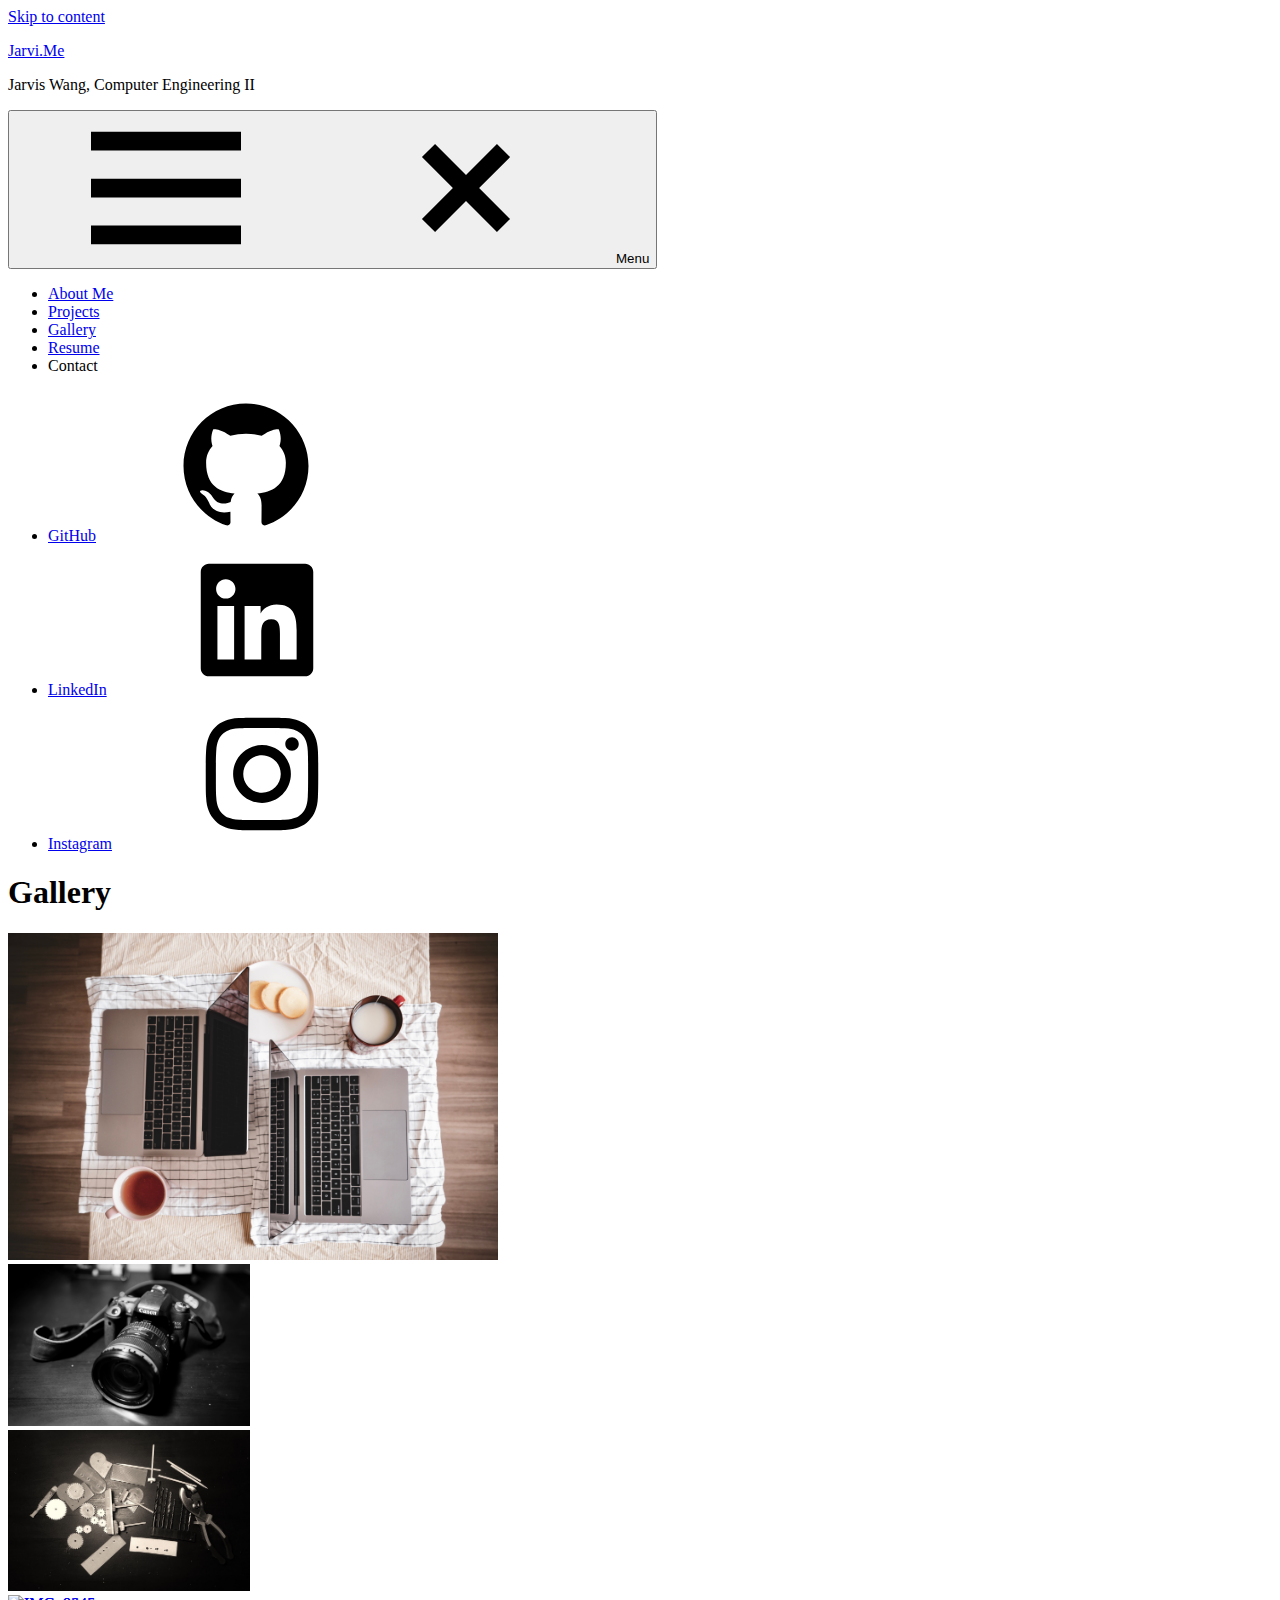
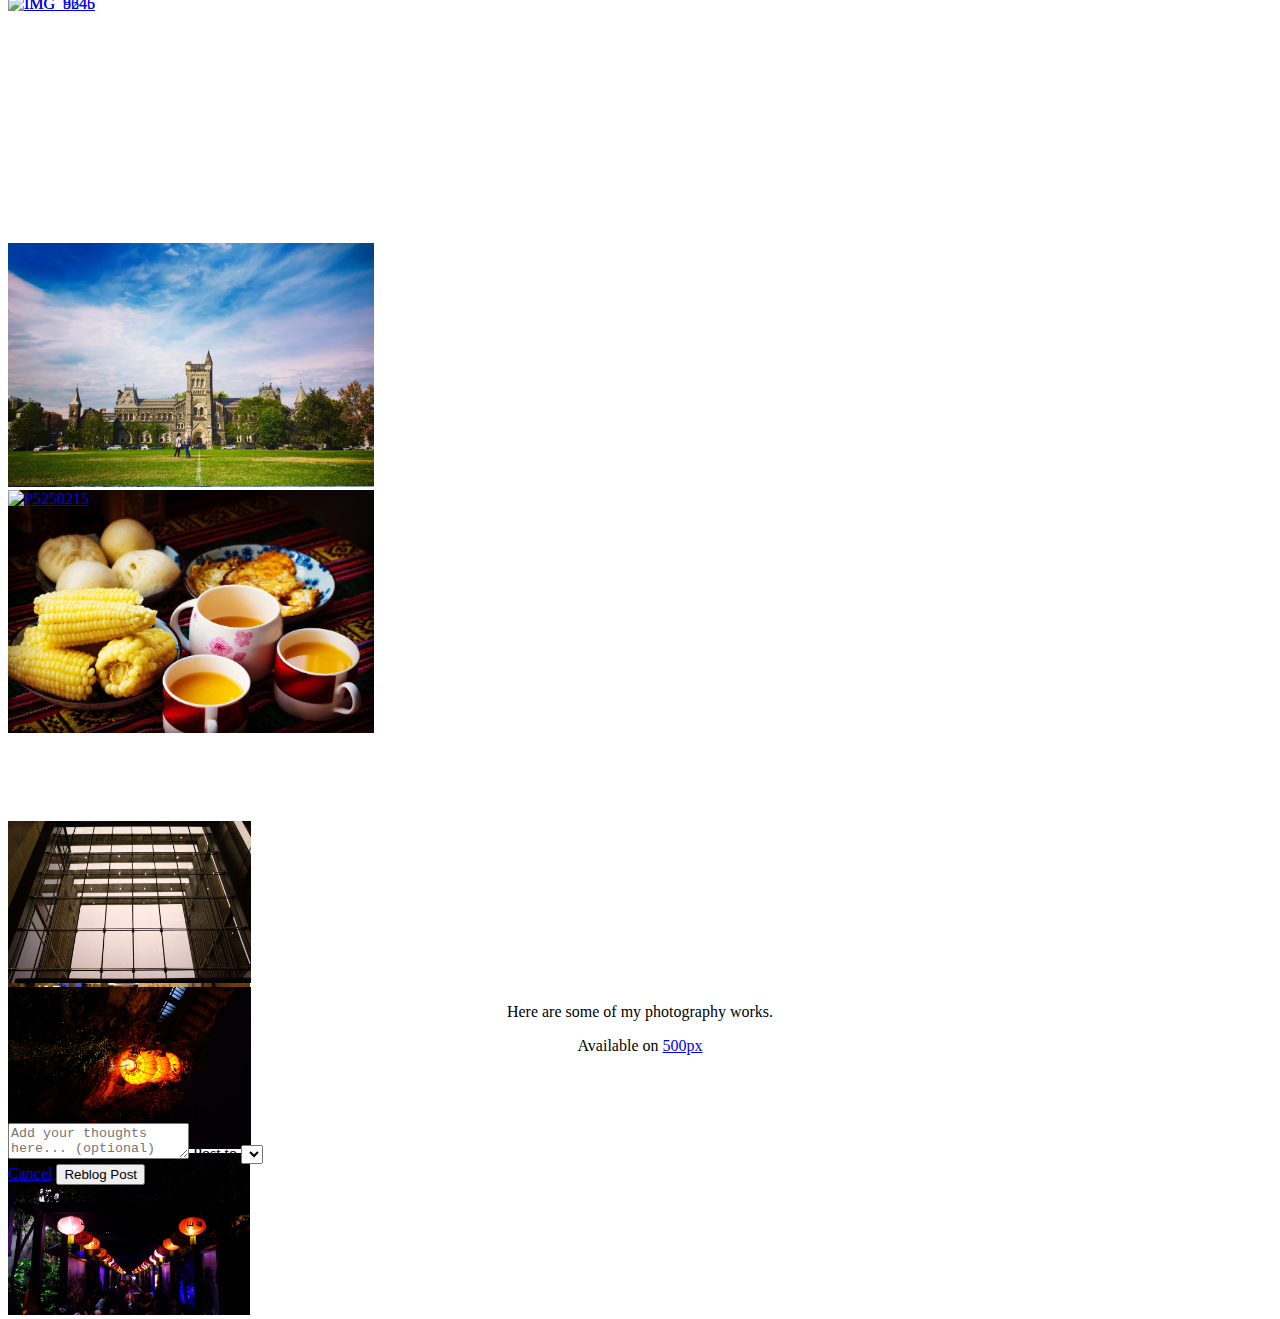
==== commit 9d918872: "updated gallery" ====
--- a/gallery.html
+++ b/gallery.html
@@ -76,7 +76,7 @@
 <!-- Jetpack Open Graph Tags -->
 <meta property="og:type" content="article" />
 <meta property="og:title" content="Gallery" />
-<meta property="og:url" content="https://jarviswang98.wordpress.com/gallery/" />
+<meta property="og:url" content="gallery.html" />
 <meta property="og:description" content="Here are some of my photography works. Available on 500px &nbsp;" />
 <meta property="article:published_time" content="2018-09-24T04:48:50+00:00" />
 <meta property="article:modified_time" content="2018-09-24T06:04:23+00:00" />
@@ -93,7 +93,7 @@
 <meta property="og:image" content="image/img_9246.jpg" />
 <meta property="og:image" content="image/img_9286.jpg" />
 <meta property="og:image" content="image/fullsizeoutput_9f.jpeg" />
-<meta property="og:image" content="image/fullsizeoutput_a2.jpeg" />
+<meta property="og:image" content="image/fullsizeoutput_a2.jpg" />
 <meta property="og:image" content="image/p5250215.jpg" />
 <meta property="og:image" content="image/p7210689.jpg" />
 <meta property="og:image" content="image/img_1238.jpg" />
@@ -171,7 +171,7 @@
 		<h1 class="entry-title">Gallery</h1>	</header><!-- .entry-header -->
 
 	<div class="entry-content">
-		<div class="tiled-gallery type-rectangular tiled-gallery-unresized" data-original-width="740" data-carousel-extra='{&quot;blog_id&quot;:152138228,&quot;permalink&quot;:&quot;https:\/\/jarviswang98.wordpress.com\/gallery\/&quot;,&quot;likes_blog_id&quot;:152138228}' itemscope itemtype="http://schema.org/ImageGallery" > <div class="gallery-row" style="width: 740px; height: 331px;" data-original-width="740" data-original-height="331" > <div class="gallery-group images-1" style="width: 494px; height: 331px;" data-original-width="494" data-original-height="331" > <div class="tiled-gallery-item tiled-gallery-item-large" itemprop="associatedMedia" itemscope itemtype="http://schema.org/ImageObject"> <a href="https://jarviswang98.wordpress.com/gallery/fullsizeoutput_2a/" border="0" itemprop="url"> <meta itemprop="width" content="490"> <meta itemprop="height" content="327"> <img data-attachment-id="49" data-orig-file="image/fullsizeoutput_2a.jpeg" data-orig-size="4608,3072" data-comments-opened="" data-image-meta="{&quot;aperture&quot;:&quot;0&quot;,&quot;credit&quot;:&quot;&quot;,&quot;camera&quot;:&quot;&quot;,&quot;caption&quot;:&quot;&quot;,&quot;created_timestamp&quot;:&quot;1526139994&quot;,&quot;copyright&quot;:&quot;&quot;,&quot;focal_length&quot;:&quot;0&quot;,&quot;iso&quot;:&quot;0&quot;,&quot;shutter_speed&quot;:&quot;0&quot;,&quot;title&quot;:&quot;&quot;,&quot;orientation&quot;:&quot;1&quot;}" data-image-title="fullsizeoutput_2a" data-image-description="" data-medium-file="image/fullsizeoutput_2a.jpeg?w=300" data-large-file="image/fullsizeoutput_2a.jpeg?w=740" src="image/fullsizeoutput_2a.jpeg?w=490&#038;h=327" width="490" height="327" data-original-width="490" data-original-height="327" itemprop="http://schema.org/image" title="fullsizeoutput_2a" alt="fullsizeoutput_2a" style="width: 490px; height: 327px;" /> </a> </div> </div> <!-- close group --> <div class="gallery-group images-2" style="width: 246px; height: 331px;" data-original-width="246" data-original-height="331" > <div class="tiled-gallery-item tiled-gallery-item-small" itemprop="associatedMedia" itemscope itemtype="http://schema.org/ImageObject"> <a href="https://jarviswang98.wordpress.com/gallery/p5100025/" border="0" itemprop="url"> <meta itemprop="width" content="242"> <meta itemprop="height" content="162"> <img data-attachment-id="50" data-orig-file="image/p5100025.jpg" data-orig-size="4344,2896" data-comments-opened="" data-image-meta="{&quot;aperture&quot;:&quot;0&quot;,&quot;credit&quot;:&quot;&quot;,&quot;camera&quot;:&quot;&quot;,&quot;caption&quot;:&quot;&quot;,&quot;created_timestamp&quot;:&quot;0&quot;,&quot;copyright&quot;:&quot;&quot;,&quot;focal_length&quot;:&quot;0&quot;,&quot;iso&quot;:&quot;0&quot;,&quot;shutter_speed&quot;:&quot;0&quot;,&quot;title&quot;:&quot;&quot;,&quot;orientation&quot;:&quot;0&quot;}" data-image-title="P5100025" data-image-description="" data-medium-file="image/p5100025.jpg?w=300" data-large-file="image/p5100025.jpg?w=740" src="image/p5100025.jpg?w=242&#038;h=162" width="242" height="162" data-original-width="242" data-original-height="162" itemprop="http://schema.org/image" title="P5100025" alt="P5100025" style="width: 242px; height: 162px;" /> </a> </div> <div class="tiled-gallery-item tiled-gallery-item-small" itemprop="associatedMedia" itemscope itemtype="http://schema.org/ImageObject"> <a href="https://jarviswang98.wordpress.com/gallery/fullsizeoutput_35/" border="0" itemprop="url"> <meta itemprop="width" content="242"> <meta itemprop="height" content="161"> <img data-attachment-id="52" data-orig-file="image/fullsizeoutput_35.jpeg" data-orig-size="5775,3848" data-comments-opened="" data-image-meta="{&quot;aperture&quot;:&quot;0&quot;,&quot;credit&quot;:&quot;&quot;,&quot;camera&quot;:&quot;&quot;,&quot;caption&quot;:&quot;&quot;,&quot;created_timestamp&quot;:&quot;0&quot;,&quot;copyright&quot;:&quot;&quot;,&quot;focal_length&quot;:&quot;0&quot;,&quot;iso&quot;:&quot;0&quot;,&quot;shutter_speed&quot;:&quot;0&quot;,&quot;title&quot;:&quot;&quot;,&quot;orientation&quot;:&quot;0&quot;}" data-image-title="fullsizeoutput_35" data-image-description="" data-medium-file="image/fullsizeoutput_35.jpeg?w=300" data-large-file="image/fullsizeoutput_35.jpeg?w=740" src="image/fullsizeoutput_35.jpeg?w=242&#038;h=161" width="242" height="161" data-original-width="242" data-original-height="161" itemprop="http://schema.org/image" title="fullsizeoutput_35" alt="fullsizeoutput_35" style="width: 242px; height: 161px;" /> </a> </div> </div> <!-- close group --> </div> <!-- close row --> <div class="gallery-row" style="width: 740px; height: 331px;" data-original-width="740" data-original-height="331" > <div class="gallery-group images-2" style="width: 246px; height: 331px;" data-original-width="246" data-original-height="331" > <div class="tiled-gallery-item tiled-gallery-item-small" itemprop="associatedMedia" itemscope itemtype="http://schema.org/ImageObject"> <a href="https://jarviswang98.wordpress.com/gallery/l1050279/" border="0" itemprop="url"> <meta itemprop="width" content="242"> <meta itemprop="height" content="162"> <img data-attachment-id="53" data-orig-file="image/l1050279.jpg" data-orig-size="4607,3071" data-comments-opened="" data-image-meta="{&quot;aperture&quot;:&quot;0&quot;,&quot;credit&quot;:&quot;&quot;,&quot;camera&quot;:&quot;&quot;,&quot;caption&quot;:&quot;&quot;,&quot;created_timestamp&quot;:&quot;0&quot;,&quot;copyright&quot;:&quot;&quot;,&quot;focal_length&quot;:&quot;0&quot;,&quot;iso&quot;:&quot;0&quot;,&quot;shutter_speed&quot;:&quot;0&quot;,&quot;title&quot;:&quot;&quot;,&quot;orientation&quot;:&quot;0&quot;}" data-image-title="L1050279" data-image-description="" data-medium-file="image/l1050279.jpg?w=300" data-large-file="image/l1050279.jpg?w=740" src="image/l1050279.jpg?w=242&#038;h=162" width="242" height="162" data-original-width="242" data-original-height="162" itemprop="http://schema.org/image" title="L1050279" alt="L1050279" style="width: 242px; height: 162px;" /> </a> </div> <div class="tiled-gallery-item tiled-gallery-item-small" itemprop="associatedMedia" itemscope itemtype="http://schema.org/ImageObject"> <a href="https://jarviswang98.wordpress.com/gallery/img_2766/" border="0" itemprop="url"> <meta itemprop="width" content="242"> <meta itemprop="height" content="161"> <img data-attachment-id="54" data-orig-file="image/img_2766.jpg" data-orig-size="1080,718" data-comments-opened="" data-image-meta="{&quot;aperture&quot;:&quot;2.2&quot;,&quot;credit&quot;:&quot;&quot;,&quot;camera&quot;:&quot;iPhone SE&quot;,&quot;caption&quot;:&quot;&quot;,&quot;created_timestamp&quot;:&quot;1521859202&quot;,&quot;copyright&quot;:&quot;&quot;,&quot;focal_length&quot;:&quot;4.15&quot;,&quot;iso&quot;:&quot;64&quot;,&quot;shutter_speed&quot;:&quot;0.033333333333333&quot;,&quot;title&quot;:&quot;&quot;,&quot;orientation&quot;:&quot;1&quot;}" data-image-title="IMG_2766" data-image-description="" data-medium-file="image/img_2766.jpg?w=300" data-large-file="image/img_2766.jpg?w=740" src="image/img_2766.jpg?w=242&#038;h=161" width="242" height="161" data-original-width="242" data-original-height="161" itemprop="http://schema.org/image" title="IMG_2766" alt="IMG_2766" style="width: 242px; height: 161px;" /> </a> </div> </div> <!-- close group --> <div class="gallery-group images-1" style="width: 494px; height: 331px;" data-original-width="494" data-original-height="331" > <div class="tiled-gallery-item tiled-gallery-item-large" itemprop="associatedMedia" itemscope itemtype="http://schema.org/ImageObject"> <a href="https://jarviswang98.wordpress.com/gallery/img_8645/" border="0" itemprop="url"> <meta itemprop="width" content="490"> <meta itemprop="height" content="327"> <img data-attachment-id="55" data-orig-file="image/img_8645.jpg" data-orig-size="6000,4000" data-comments-opened="" data-image-meta="{&quot;aperture&quot;:&quot;0&quot;,&quot;credit&quot;:&quot;&quot;,&quot;camera&quot;:&quot;&quot;,&quot;caption&quot;:&quot;&quot;,&quot;created_timestamp&quot;:&quot;0&quot;,&quot;copyright&quot;:&quot;&quot;,&quot;focal_length&quot;:&quot;0&quot;,&quot;iso&quot;:&quot;0&quot;,&quot;shutter_speed&quot;:&quot;0&quot;,&quot;title&quot;:&quot;&quot;,&quot;orientation&quot;:&quot;1&quot;}" data-image-title="IMG_8645" data-image-description="" data-medium-file="image/img_8645.jpg?w=300" data-large-file="image/img_8645.jpg?w=740" src="image/img_8645.jpg?w=490&#038;h=327" width="490" height="327" data-original-width="490" data-original-height="327" itemprop="http://schema.org/image" title="IMG_8645" alt="IMG_8645" style="width: 490px; height: 327px;" /> </a> </div> </div> <!-- close group --> </div> <!-- close row --> <div class="gallery-row" style="width: 740px; height: 248px;" data-original-width="740" data-original-height="248" > <div class="gallery-group images-1" style="width: 370px; height: 248px;" data-original-width="370" data-original-height="248" > <div class="tiled-gallery-item tiled-gallery-item-large" itemprop="associatedMedia" itemscope itemtype="http://schema.org/ImageObject"> <a href="https://jarviswang98.wordpress.com/gallery/img_9246/" border="0" itemprop="url"> <meta itemprop="width" content="366"> <meta itemprop="height" content="244"> <img data-attachment-id="56" data-orig-file="image/img_9246.jpg" data-orig-size="6000,4000" data-comments-opened="" data-image-meta="{&quot;aperture&quot;:&quot;0&quot;,&quot;credit&quot;:&quot;&quot;,&quot;camera&quot;:&quot;&quot;,&quot;caption&quot;:&quot;&quot;,&quot;created_timestamp&quot;:&quot;0&quot;,&quot;copyright&quot;:&quot;&quot;,&quot;focal_length&quot;:&quot;0&quot;,&quot;iso&quot;:&quot;0&quot;,&quot;shutter_speed&quot;:&quot;0&quot;,&quot;title&quot;:&quot;&quot;,&quot;orientation&quot;:&quot;0&quot;}" data-image-title="IMG_9246" data-image-description="" data-medium-file="image/img_9246.jpg?w=300" data-large-file="image/img_9246.jpg?w=740" src="image/img_9246.jpg?w=366&#038;h=244" width="366" height="244" data-original-width="366" data-original-height="244" itemprop="http://schema.org/image" title="IMG_9246" alt="IMG_9246" style="width: 366px; height: 244px;" /> </a> </div> </div> <!-- close group --> <div class="gallery-group images-1" style="width: 370px; height: 248px;" data-original-width="370" data-original-height="248" > <div class="tiled-gallery-item tiled-gallery-item-large" itemprop="associatedMedia" itemscope itemtype="http://schema.org/ImageObject"> <a href="https://jarviswang98.wordpress.com/gallery/img_9286/" border="0" itemprop="url"> <meta itemprop="width" content="366"> <meta itemprop="height" content="244"> <img data-attachment-id="57" data-orig-file="image/img_9286.jpg" data-orig-size="6000,4000" data-comments-opened="" data-image-meta="{&quot;aperture&quot;:&quot;0&quot;,&quot;credit&quot;:&quot;&quot;,&quot;camera&quot;:&quot;&quot;,&quot;caption&quot;:&quot;&quot;,&quot;created_timestamp&quot;:&quot;0&quot;,&quot;copyright&quot;:&quot;&quot;,&quot;focal_length&quot;:&quot;0&quot;,&quot;iso&quot;:&quot;0&quot;,&quot;shutter_speed&quot;:&quot;0&quot;,&quot;title&quot;:&quot;&quot;,&quot;orientation&quot;:&quot;0&quot;}" data-image-title="IMG_9286" data-image-description="" data-medium-file="image/img_9286.jpg?w=300" data-large-file="image/img_9286.jpg?w=740" src="image/img_9286.jpg?w=366&#038;h=244" width="366" height="244" data-original-width="366" data-original-height="244" itemprop="http://schema.org/image" title="IMG_9286" alt="IMG_9286" style="width: 366px; height: 244px;" /> </a> </div> </div> <!-- close group --> </div> <!-- close row --> <div class="gallery-row" style="width: 740px; height: 247px;" data-original-width="740" data-original-height="247" > <div class="gallery-group images-1" style="width: 370px; height: 247px;" data-original-width="370" data-original-height="247" > <div class="tiled-gallery-item tiled-gallery-item-large" itemprop="associatedMedia" itemscope itemtype="http://schema.org/ImageObject"> <a href="https://jarviswang98.wordpress.com/gallery/fullsizeoutput_9f/" border="0" itemprop="url"> <meta itemprop="width" content="366"> <meta itemprop="height" content="243"> <img data-attachment-id="58" data-orig-file="image/fullsizeoutput_9f.jpeg" data-orig-size="3911,2602" data-comments-opened="" data-image-meta="{&quot;aperture&quot;:&quot;2.2&quot;,&quot;credit&quot;:&quot;&quot;,&quot;camera&quot;:&quot;iPhone SE&quot;,&quot;caption&quot;:&quot;&quot;,&quot;created_timestamp&quot;:&quot;1507387821&quot;,&quot;copyright&quot;:&quot;&quot;,&quot;focal_length&quot;:&quot;4.15&quot;,&quot;iso&quot;:&quot;25&quot;,&quot;shutter_speed&quot;:&quot;0.0005720823798627&quot;,&quot;title&quot;:&quot;&quot;,&quot;orientation&quot;:&quot;0&quot;}" data-image-title="fullsizeoutput_9f" data-image-description="" data-medium-file="image/fullsizeoutput_9f.jpeg?w=300" data-large-file="image/fullsizeoutput_9f.jpeg?w=740" src="image/fullsizeoutput_9f.jpeg?w=366&#038;h=243" width="366" height="243" data-original-width="366" data-original-height="243" itemprop="http://schema.org/image" title="fullsizeoutput_9f" alt="fullsizeoutput_9f" style="width: 366px; height: 243px;" /> </a> </div> </div> <!-- close group --> <div class="gallery-group images-1" style="width: 370px; height: 247px;" data-original-width="370" data-original-height="247" > <div class="tiled-gallery-item tiled-gallery-item-large" itemprop="associatedMedia" itemscope itemtype="http://schema.org/ImageObject"> <a href="https://jarviswang98.wordpress.com/gallery/fullsizeoutput_a2/" border="0" itemprop="url"> <meta itemprop="width" content="366"> <meta itemprop="height" content="243"> <img data-attachment-id="59" data-orig-file="image/fullsizeoutput_a2.jpeg" data-orig-size="4096,2725" data-comments-opened="" data-image-meta="{&quot;aperture&quot;:&quot;0&quot;,&quot;credit&quot;:&quot;&quot;,&quot;camera&quot;:&quot;&quot;,&quot;caption&quot;:&quot;&quot;,&quot;created_timestamp&quot;:&quot;1503287087&quot;,&quot;copyright&quot;:&quot;&quot;,&quot;focal_length&quot;:&quot;0&quot;,&quot;iso&quot;:&quot;0&quot;,&quot;shutter_speed&quot;:&quot;0&quot;,&quot;title&quot;:&quot;&quot;,&quot;orientation&quot;:&quot;0&quot;}" data-image-title="fullsizeoutput_a2" data-image-description="" data-medium-file="image/fullsizeoutput_a2.jpeg?w=300" data-large-file="image/fullsizeoutput_a2.jpeg?w=740" src="image/fullsizeoutput_a2.jpeg?w=366&#038;h=243" width="366" height="243" data-original-width="366" data-original-height="243" itemprop="http://schema.org/image" title="fullsizeoutput_a2" alt="fullsizeoutput_a2" style="width: 366px; height: 243px;" /> </a> </div> </div> <!-- close group --> </div> <!-- close row --> <div class="gallery-row" style="width: 740px; height: 331px;" data-original-width="740" data-original-height="331" > <div class="gallery-group images-1" style="width: 494px; height: 331px;" data-original-width="494" data-original-height="331" > <div class="tiled-gallery-item tiled-gallery-item-large" itemprop="associatedMedia" itemscope itemtype="http://schema.org/ImageObject"> <a href="https://jarviswang98.wordpress.com/gallery/p5250215/" border="0" itemprop="url"> <meta itemprop="width" content="490"> <meta itemprop="height" content="327"> <img data-attachment-id="60" data-orig-file="image/p5250215.jpg" data-orig-size="4608,3072" data-comments-opened="" data-image-meta="{&quot;aperture&quot;:&quot;0&quot;,&quot;credit&quot;:&quot;&quot;,&quot;camera&quot;:&quot;&quot;,&quot;caption&quot;:&quot;&quot;,&quot;created_timestamp&quot;:&quot;0&quot;,&quot;copyright&quot;:&quot;&quot;,&quot;focal_length&quot;:&quot;0&quot;,&quot;iso&quot;:&quot;0&quot;,&quot;shutter_speed&quot;:&quot;0&quot;,&quot;title&quot;:&quot;&quot;,&quot;orientation&quot;:&quot;0&quot;}" data-image-title="P5250215" data-image-description="" data-medium-file="image/p5250215.jpg?w=300" data-large-file="image/p5250215.jpg?w=740" src="image/p5250215.jpg?w=490&#038;h=327" width="490" height="327" data-original-width="490" data-original-height="327" itemprop="http://schema.org/image" title="P5250215" alt="P5250215" style="width: 490px; height: 327px;" /> </a> </div> </div> <!-- close group --> <div class="gallery-group images-2" style="width: 246px; height: 331px;" data-original-width="246" data-original-height="331" > <div class="tiled-gallery-item tiled-gallery-item-small" itemprop="associatedMedia" itemscope itemtype="http://schema.org/ImageObject"> <a href="https://jarviswang98.wordpress.com/gallery/olympus-digital-camera/" border="0" itemprop="url"> <meta itemprop="width" content="242"> <meta itemprop="height" content="162"> <img data-attachment-id="61" data-orig-file="image/p7210689.jpg" data-orig-size="4608,3072" data-comments-opened="" data-image-meta="{&quot;aperture&quot;:&quot;2.8&quot;,&quot;credit&quot;:&quot;&quot;,&quot;camera&quot;:&quot;E-M10&quot;,&quot;caption&quot;:&quot;OLYMPUS DIGITAL CAMERA&quot;,&quot;created_timestamp&quot;:&quot;1532182366&quot;,&quot;copyright&quot;:&quot;&quot;,&quot;focal_length&quot;:&quot;40&quot;,&quot;iso&quot;:&quot;200&quot;,&quot;shutter_speed&quot;:&quot;0.00025&quot;,&quot;title&quot;:&quot;OLYMPUS DIGITAL CAMERA&quot;,&quot;orientation&quot;:&quot;1&quot;}" data-image-title="OLYMPUS DIGITAL CAMERA" data-image-description="" data-medium-file="image/p7210689.jpg?w=300" data-large-file="image/p7210689.jpg?w=740" src="image/p7210689.jpg?w=242&#038;h=162" width="242" height="162" data-original-width="242" data-original-height="162" itemprop="http://schema.org/image" title="OLYMPUS DIGITAL CAMERA" alt="OLYMPUS DIGITAL CAMERA" style="width: 242px; height: 162px;" /> </a> <div class="tiled-gallery-caption" itemprop="caption description"> OLYMPUS DIGITAL CAMERA </div> </div> <div class="tiled-gallery-item tiled-gallery-item-small" itemprop="associatedMedia" itemscope itemtype="http://schema.org/ImageObject"> <a href="https://jarviswang98.wordpress.com/gallery/img_1238/" border="0" itemprop="url"> <meta itemprop="width" content="242"> <meta itemprop="height" content="161"> <img data-attachment-id="62" data-orig-file="image/img_1238.jpg" data-orig-size="1776,1184" data-comments-opened="" data-image-meta="{&quot;aperture&quot;:&quot;2.2&quot;,&quot;credit&quot;:&quot;Jarvis Wang&quot;,&quot;camera&quot;:&quot;X100F&quot;,&quot;caption&quot;:&quot;&quot;,&quot;created_timestamp&quot;:&quot;1534772928&quot;,&quot;copyright&quot;:&quot;&quot;,&quot;focal_length&quot;:&quot;23&quot;,&quot;iso&quot;:&quot;320&quot;,&quot;shutter_speed&quot;:&quot;0.016666666666667&quot;,&quot;title&quot;:&quot;&quot;,&quot;orientation&quot;:&quot;1&quot;}" data-image-title="IMG_1238" data-image-description="" data-medium-file="image/img_1238.jpg?w=300" data-large-file="image/img_1238.jpg?w=740" src="image/img_1238.jpg?w=242&#038;h=161" width="242" height="161" data-original-width="242" data-original-height="161" itemprop="http://schema.org/image" title="IMG_1238" alt="IMG_1238" style="width: 242px; height: 161px;" /> </a> </div> </div> <!-- close group --> </div> <!-- close row --> <div class="gallery-row" style="width: 740px; height: 166px;" data-original-width="740" data-original-height="166" > <div class="gallery-group images-1" style="width: 247px; height: 166px;" data-original-width="247" data-original-height="166" > <div class="tiled-gallery-item tiled-gallery-item-small" itemprop="associatedMedia" itemscope itemtype="http://schema.org/ImageObject"> <a href="https://jarviswang98.wordpress.com/gallery/img_1246/" border="0" itemprop="url"> <meta itemprop="width" content="243"> <meta itemprop="height" content="162"> <img data-attachment-id="63" data-orig-file="image/img_1246.jpg" data-orig-size="1776,1184" data-comments-opened="" data-image-meta="{&quot;aperture&quot;:&quot;2&quot;,&quot;credit&quot;:&quot;Jarvis Wang&quot;,&quot;camera&quot;:&quot;X100F&quot;,&quot;caption&quot;:&quot;&quot;,&quot;created_timestamp&quot;:&quot;1534790635&quot;,&quot;copyright&quot;:&quot;&quot;,&quot;focal_length&quot;:&quot;23&quot;,&quot;iso&quot;:&quot;320&quot;,&quot;shutter_speed&quot;:&quot;0.016666666666667&quot;,&quot;title&quot;:&quot;&quot;,&quot;orientation&quot;:&quot;1&quot;}" data-image-title="IMG_1246" data-image-description="" data-medium-file="image/img_1246.jpg?w=300" data-large-file="image/img_1246.jpg?w=740" src="image/img_1246.jpg?w=243&#038;h=162" width="243" height="162" data-original-width="243" data-original-height="162" itemprop="http://schema.org/image" title="IMG_1246" alt="IMG_1246" style="width: 243px; height: 162px;" /> </a> </div> </div> <!-- close group --> <div class="gallery-group images-1" style="width: 247px; height: 166px;" data-original-width="247" data-original-height="166" > <div class="tiled-gallery-item tiled-gallery-item-small" itemprop="associatedMedia" itemscope itemtype="http://schema.org/ImageObject"> <a href="https://jarviswang98.wordpress.com/gallery/img_1255/" border="0" itemprop="url"> <meta itemprop="width" content="243"> <meta itemprop="height" content="162"> <img data-attachment-id="64" data-orig-file="image/img_1255.jpg" data-orig-size="1776,1184" data-comments-opened="" data-image-meta="{&quot;aperture&quot;:&quot;2&quot;,&quot;credit&quot;:&quot;Jarvis Wang&quot;,&quot;camera&quot;:&quot;X100F&quot;,&quot;caption&quot;:&quot;&quot;,&quot;created_timestamp&quot;:&quot;1534795037&quot;,&quot;copyright&quot;:&quot;&quot;,&quot;focal_length&quot;:&quot;23&quot;,&quot;iso&quot;:&quot;2000&quot;,&quot;shutter_speed&quot;:&quot;0.008&quot;,&quot;title&quot;:&quot;&quot;,&quot;orientation&quot;:&quot;1&quot;}" data-image-title="IMG_1255" data-image-description="" data-medium-file="image/img_1255.jpg?w=300" data-large-file="image/img_1255.jpg?w=740" src="image/img_1255.jpg?w=243&#038;h=162" width="243" height="162" data-original-width="243" data-original-height="162" itemprop="http://schema.org/image" title="IMG_1255" alt="IMG_1255" style="width: 243px; height: 162px;" /> </a> </div> </div> <!-- close group --> <div class="gallery-group images-1" style="width: 246px; height: 166px;" data-original-width="246" data-original-height="166" > <div class="tiled-gallery-item tiled-gallery-item-small" itemprop="associatedMedia" itemscope itemtype="http://schema.org/ImageObject"> <a href="https://jarviswang98.wordpress.com/gallery/img_1256/" border="0" itemprop="url"> <meta itemprop="width" content="242"> <meta itemprop="height" content="162"> <img data-attachment-id="65" data-orig-file="image/img_1256.jpg" data-orig-size="1776,1184" data-comments-opened="" data-image-meta="{&quot;aperture&quot;:&quot;2&quot;,&quot;credit&quot;:&quot;Jarvis Wang&quot;,&quot;camera&quot;:&quot;X100F&quot;,&quot;caption&quot;:&quot;&quot;,&quot;created_timestamp&quot;:&quot;1534795082&quot;,&quot;copyright&quot;:&quot;&quot;,&quot;focal_length&quot;:&quot;23&quot;,&quot;iso&quot;:&quot;2000&quot;,&quot;shutter_speed&quot;:&quot;0.016666666666667&quot;,&quot;title&quot;:&quot;&quot;,&quot;orientation&quot;:&quot;1&quot;}" data-image-title="IMG_1256" data-image-description="" data-medium-file="image/img_1256.jpg?w=300" data-large-file="image/img_1256.jpg?w=740" src="image/img_1256.jpg?w=242&#038;h=162" width="242" height="162" data-original-width="242" data-original-height="162" itemprop="http://schema.org/image" title="IMG_1256" alt="IMG_1256" style="width: 242px; height: 162px;" /> </a> </div> </div> <!-- close group --> </div> <!-- close row --> </div>
+		<div class="tiled-gallery type-rectangular tiled-gallery-unresized" data-original-width="740" data-carousel-extra='{&quot;blog_id&quot;:152138228,&quot;permalink&quot;:&quot;https:\/\/jarviswang98.wordpress.com\/gallery\/&quot;,&quot;likes_blog_id&quot;:152138228}' itemscope itemtype="http://schema.org/ImageGallery" > <div class="gallery-row" style="width: 740px; height: 331px;" data-original-width="740" data-original-height="331" > <div class="gallery-group images-1" style="width: 494px; height: 331px;" data-original-width="494" data-original-height="331" > <div class="tiled-gallery-item tiled-gallery-item-large" itemprop="associatedMedia" itemscope itemtype="http://schema.org/ImageObject"> <a href="image/fullsizeoutput_2a.jpeg" border="0" itemprop="url"> <meta itemprop="width" content="490"> <meta itemprop="height" content="327"> <img data-attachment-id="49" data-orig-file="image/fullsizeoutput_2a.jpeg" data-orig-size="4608,3072" data-comments-opened="" data-image-meta="{&quot;aperture&quot;:&quot;0&quot;,&quot;credit&quot;:&quot;&quot;,&quot;camera&quot;:&quot;&quot;,&quot;caption&quot;:&quot;&quot;,&quot;created_timestamp&quot;:&quot;1526139994&quot;,&quot;copyright&quot;:&quot;&quot;,&quot;focal_length&quot;:&quot;0&quot;,&quot;iso&quot;:&quot;0&quot;,&quot;shutter_speed&quot;:&quot;0&quot;,&quot;title&quot;:&quot;&quot;,&quot;orientation&quot;:&quot;1&quot;}" data-image-title="fullsizeoutput_2a" data-image-description="" data-medium-file="image/fullsizeoutput_2a.jpeg" data-large-file="image/fullsizeoutput_2a.jpeg" src="image/fullsizeoutput_2a.jpeg" width="490" height="327" data-original-width="490" data-original-height="327" itemprop="http://schema.org/image" title="fullsizeoutput_2a" alt="fullsizeoutput_2a" style="width: 490px; height: 327px;" /> </a> </div> </div> <!-- close group --> <div class="gallery-group images-2" style="width: 246px; height: 331px;" data-original-width="246" data-original-height="331" > <div class="tiled-gallery-item tiled-gallery-item-small" itemprop="associatedMedia" itemscope itemtype="http://schema.org/ImageObject"> <a href="image/p5100025.jpeg" border="0" itemprop="url"> <meta itemprop="width" content="242"> <meta itemprop="height" content="162"> <img data-attachment-id="50" data-orig-file="image/p5100025.jpg" data-orig-size="4344,2896" data-comments-opened="" data-image-meta="{&quot;aperture&quot;:&quot;0&quot;,&quot;credit&quot;:&quot;&quot;,&quot;camera&quot;:&quot;&quot;,&quot;caption&quot;:&quot;&quot;,&quot;created_timestamp&quot;:&quot;0&quot;,&quot;copyright&quot;:&quot;&quot;,&quot;focal_length&quot;:&quot;0&quot;,&quot;iso&quot;:&quot;0&quot;,&quot;shutter_speed&quot;:&quot;0&quot;,&quot;title&quot;:&quot;&quot;,&quot;orientation&quot;:&quot;0&quot;}" data-image-title="P5100025" data-image-description="" data-medium-file="image/p5100025.jpg?w=300" data-large-file="image/p5100025.jpg?w=740" src="image/p5100025.jpg?w=242&#038;h=162" width="242" height="162" data-original-width="242" data-original-height="162" itemprop="http://schema.org/image" title="P5100025" alt="P5100025" style="width: 242px; height: 162px;" /> </a> </div> <div class="tiled-gallery-item tiled-gallery-item-small" itemprop="associatedMedia" itemscope itemtype="http://schema.org/ImageObject"> <a href="image/fullsizeoutput_35.jpg" border="0" itemprop="url"> <meta itemprop="width" content="242"> <meta itemprop="height" content="161"> <img data-attachment-id="52" data-orig-file="image/fullsizeoutput_35.jpeg" data-orig-size="5775,3848" data-comments-opened="" data-image-meta="{&quot;aperture&quot;:&quot;0&quot;,&quot;credit&quot;:&quot;&quot;,&quot;camera&quot;:&quot;&quot;,&quot;caption&quot;:&quot;&quot;,&quot;created_timestamp&quot;:&quot;0&quot;,&quot;copyright&quot;:&quot;&quot;,&quot;focal_length&quot;:&quot;0&quot;,&quot;iso&quot;:&quot;0&quot;,&quot;shutter_speed&quot;:&quot;0&quot;,&quot;title&quot;:&quot;&quot;,&quot;orientation&quot;:&quot;0&quot;}" data-image-title="fullsizeoutput_35" data-image-description="" data-medium-file="image/fullsizeoutput_35.jpeg?w=300" data-large-file="image/fullsizeoutput_35.jpeg?w=740" src="image/fullsizeoutput_35.jpeg?w=242&#038;h=161" width="242" height="161" data-original-width="242" data-original-height="161" itemprop="http://schema.org/image" title="fullsizeoutput_35" alt="fullsizeoutput_35" style="width: 242px; height: 161px;" /> </a> </div> </div> <!-- close group --> </div> <!-- close row --> <div class="gallery-row" style="width: 740px; height: 331px;" data-original-width="740" data-original-height="331" > <div class="gallery-group images-2" style="width: 246px; height: 331px;" data-original-width="246" data-original-height="331" > <div class="tiled-gallery-item tiled-gallery-item-small" itemprop="associatedMedia" itemscope itemtype="http://schema.org/ImageObject"> <a href="image/l1050279.jpg" border="0" itemprop="url"> <meta itemprop="width" content="242"> <meta itemprop="height" content="162"> <img data-attachment-id="53" data-orig-file="image/l1050279.jpg" data-orig-size="4607,3071" data-comments-opened="" data-image-meta="{&quot;aperture&quot;:&quot;0&quot;,&quot;credit&quot;:&quot;&quot;,&quot;camera&quot;:&quot;&quot;,&quot;caption&quot;:&quot;&quot;,&quot;created_timestamp&quot;:&quot;0&quot;,&quot;copyright&quot;:&quot;&quot;,&quot;focal_length&quot;:&quot;0&quot;,&quot;iso&quot;:&quot;0&quot;,&quot;shutter_speed&quot;:&quot;0&quot;,&quot;title&quot;:&quot;&quot;,&quot;orientation&quot;:&quot;0&quot;}" data-image-title="L1050279" data-image-description="" data-medium-file="image/l1050279.jpg?w=300" data-large-file="image/l1050279.jpg?w=740" src="image/l1050279.jpg?w=242&#038;h=162" width="242" height="162" data-original-width="242" data-original-height="162" itemprop="http://schema.org/image" title="L1050279" alt="L1050279" style="width: 242px; height: 162px;" /> </a> </div> <div class="tiled-gallery-item tiled-gallery-item-small" itemprop="associatedMedia" itemscope itemtype="http://schema.org/ImageObject"> <a href="image/img_2766.jpg" border="0" itemprop="url"> <meta itemprop="width" content="242"> <meta itemprop="height" content="161"> <img data-attachment-id="54" data-orig-file="image/img_2766.jpg" data-orig-size="1080,718" data-comments-opened="" data-image-meta="{&quot;aperture&quot;:&quot;2.2&quot;,&quot;credit&quot;:&quot;&quot;,&quot;camera&quot;:&quot;iPhone SE&quot;,&quot;caption&quot;:&quot;&quot;,&quot;created_timestamp&quot;:&quot;1521859202&quot;,&quot;copyright&quot;:&quot;&quot;,&quot;focal_length&quot;:&quot;4.15&quot;,&quot;iso&quot;:&quot;64&quot;,&quot;shutter_speed&quot;:&quot;0.033333333333333&quot;,&quot;title&quot;:&quot;&quot;,&quot;orientation&quot;:&quot;1&quot;}" data-image-title="IMG_2766" data-image-description="" data-medium-file="image/img_2766.jpg?w=300" data-large-file="image/img_2766.jpg?w=740" src="image/img_2766.jpg?w=242&#038;h=161" width="242" height="161" data-original-width="242" data-original-height="161" itemprop="http://schema.org/image" title="IMG_2766" alt="IMG_2766" style="width: 242px; height: 161px;" /> </a> </div> </div> <!-- close group --> <div class="gallery-group images-1" style="width: 494px; height: 331px;" data-original-width="494" data-original-height="331" > <div class="tiled-gallery-item tiled-gallery-item-large" itemprop="associatedMedia" itemscope itemtype="http://schema.org/ImageObject"> <a href="image/img_8645.jpg" border="0" itemprop="url"> <meta itemprop="width" content="490"> <meta itemprop="height" content="327"> <img data-attachment-id="55" data-orig-file="image/img_8645.jpg" data-orig-size="6000,4000" data-comments-opened="" data-image-meta="{&quot;aperture&quot;:&quot;0&quot;,&quot;credit&quot;:&quot;&quot;,&quot;camera&quot;:&quot;&quot;,&quot;caption&quot;:&quot;&quot;,&quot;created_timestamp&quot;:&quot;0&quot;,&quot;copyright&quot;:&quot;&quot;,&quot;focal_length&quot;:&quot;0&quot;,&quot;iso&quot;:&quot;0&quot;,&quot;shutter_speed&quot;:&quot;0&quot;,&quot;title&quot;:&quot;&quot;,&quot;orientation&quot;:&quot;1&quot;}" data-image-title="IMG_8645" data-image-description="" data-medium-file="image/img_8645.jpg?w=300" data-large-file="image/img_8645.jpg?w=740" src="image/img_8645.jpg?w=490&#038;h=327" width="490" height="327" data-original-width="490" data-original-height="327" itemprop="http://schema.org/image" title="IMG_8645" alt="IMG_8645" style="width: 490px; height: 327px;" /> </a> </div> </div> <!-- close group --> </div> <!-- close row --> <div class="gallery-row" style="width: 740px; height: 248px;" data-original-width="740" data-original-height="248" > <div class="gallery-group images-1" style="width: 370px; height: 248px;" data-original-width="370" data-original-height="248" > <div class="tiled-gallery-item tiled-gallery-item-large" itemprop="associatedMedia" itemscope itemtype="http://schema.org/ImageObject"> <a href="image/img_9246.jpg" border="0" itemprop="url"> <meta itemprop="width" content="366"> <meta itemprop="height" content="244"> <img data-attachment-id="56" data-orig-file="image/img_9246.jpg" data-orig-size="6000,4000" data-comments-opened="" data-image-meta="{&quot;aperture&quot;:&quot;0&quot;,&quot;credit&quot;:&quot;&quot;,&quot;camera&quot;:&quot;&quot;,&quot;caption&quot;:&quot;&quot;,&quot;created_timestamp&quot;:&quot;0&quot;,&quot;copyright&quot;:&quot;&quot;,&quot;focal_length&quot;:&quot;0&quot;,&quot;iso&quot;:&quot;0&quot;,&quot;shutter_speed&quot;:&quot;0&quot;,&quot;title&quot;:&quot;&quot;,&quot;orientation&quot;:&quot;0&quot;}" data-image-title="IMG_9246" data-image-description="" data-medium-file="image/img_9246.jpg?w=300" data-large-file="image/img_9246.jpg?w=740" src="image/img_9246.jpg?w=366&#038;h=244" width="366" height="244" data-original-width="366" data-original-height="244" itemprop="http://schema.org/image" title="IMG_9246" alt="IMG_9246" style="width: 366px; height: 244px;" /> </a> </div> </div> <!-- close group --> <div class="gallery-group images-1" style="width: 370px; height: 248px;" data-original-width="370" data-original-height="248" > <div class="tiled-gallery-item tiled-gallery-item-large" itemprop="associatedMedia" itemscope itemtype="http://schema.org/ImageObject"> <a href="image/img_9286/" border="0" itemprop="url"> <meta itemprop="width" content="366"> <meta itemprop="height" content="244"> <img data-attachment-id="57" data-orig-file="image/img_9286.jpg" data-orig-size="6000,4000" data-comments-opened="" data-image-meta="{&quot;aperture&quot;:&quot;0&quot;,&quot;credit&quot;:&quot;&quot;,&quot;camera&quot;:&quot;&quot;,&quot;caption&quot;:&quot;&quot;,&quot;created_timestamp&quot;:&quot;0&quot;,&quot;copyright&quot;:&quot;&quot;,&quot;focal_length&quot;:&quot;0&quot;,&quot;iso&quot;:&quot;0&quot;,&quot;shutter_speed&quot;:&quot;0&quot;,&quot;title&quot;:&quot;&quot;,&quot;orientation&quot;:&quot;0&quot;}" data-image-title="IMG_9286" data-image-description="" data-medium-file="image/img_9286.jpg?w=300" data-large-file="image/img_9286.jpg?w=740" src="image/img_9286.jpg?w=366&#038;h=244" width="366" height="244" data-original-width="366" data-original-height="244" itemprop="http://schema.org/image" title="IMG_9286" alt="IMG_9286" style="width: 366px; height: 244px;" /> </a> </div> </div> <!-- close group --> </div> <!-- close row --> <div class="gallery-row" style="width: 740px; height: 247px;" data-original-width="740" data-original-height="247" > <div class="gallery-group images-1" style="width: 370px; height: 247px;" data-original-width="370" data-original-height="247" > <div class="tiled-gallery-item tiled-gallery-item-large" itemprop="associatedMedia" itemscope itemtype="http://schema.org/ImageObject"> <a href="image/fullsizeoutput_9f/" border="0" itemprop="url"> <meta itemprop="width" content="366"> <meta itemprop="height" content="243"> <img data-attachment-id="58" data-orig-file="image/fullsizeoutput_9f.jpeg" data-orig-size="3911,2602" data-comments-opened="" data-image-meta="{&quot;aperture&quot;:&quot;2.2&quot;,&quot;credit&quot;:&quot;&quot;,&quot;camera&quot;:&quot;iPhone SE&quot;,&quot;caption&quot;:&quot;&quot;,&quot;created_timestamp&quot;:&quot;1507387821&quot;,&quot;copyright&quot;:&quot;&quot;,&quot;focal_length&quot;:&quot;4.15&quot;,&quot;iso&quot;:&quot;25&quot;,&quot;shutter_speed&quot;:&quot;0.0005720823798627&quot;,&quot;title&quot;:&quot;&quot;,&quot;orientation&quot;:&quot;0&quot;}" data-image-title="fullsizeoutput_9f" data-image-description="" data-medium-file="image/fullsizeoutput_9f.jpeg?w=300" data-large-file="image/fullsizeoutput_9f.jpeg?w=740" src="image/fullsizeoutput_9f.jpeg?w=366&#038;h=243" width="366" height="243" data-original-width="366" data-original-height="243" itemprop="http://schema.org/image" title="fullsizeoutput_9f" alt="fullsizeoutput_9f" style="width: 366px; height: 243px;" /> </a> </div> </div> <!-- close group --> <div class="gallery-group images-1" style="width: 370px; height: 247px;" data-original-width="370" data-original-height="247" > <div class="tiled-gallery-item tiled-gallery-item-large" itemprop="associatedMedia" itemscope itemtype="http://schema.org/ImageObject"> <a href="image/fullsizeoutput_a2/" border="0" itemprop="url"> <meta itemprop="width" content="366"> <meta itemprop="height" content="243"> <img data-attachment-id="59" data-orig-file="image/fullsizeoutput_a2.jpeg" data-orig-size="4096,2725" data-comments-opened="" data-image-meta="{&quot;aperture&quot;:&quot;0&quot;,&quot;credit&quot;:&quot;&quot;,&quot;camera&quot;:&quot;&quot;,&quot;caption&quot;:&quot;&quot;,&quot;created_timestamp&quot;:&quot;1503287087&quot;,&quot;copyright&quot;:&quot;&quot;,&quot;focal_length&quot;:&quot;0&quot;,&quot;iso&quot;:&quot;0&quot;,&quot;shutter_speed&quot;:&quot;0&quot;,&quot;title&quot;:&quot;&quot;,&quot;orientation&quot;:&quot;0&quot;}" data-image-title="fullsizeoutput_a2" data-image-description="" data-medium-file="image/fullsizeoutput_a2.jpeg?w=300" data-large-file="image/fullsizeoutput_a2.jpeg?w=740" src="image/fullsizeoutput_a2.jpeg?w=366&#038;h=243" width="366" height="243" data-original-width="366" data-original-height="243" itemprop="http://schema.org/image" title="fullsizeoutput_a2" alt="fullsizeoutput_a2" style="width: 366px; height: 243px;" /> </a> </div> </div> <!-- close group --> </div> <!-- close row --> <div class="gallery-row" style="width: 740px; height: 331px;" data-original-width="740" data-original-height="331" > <div class="gallery-group images-1" style="width: 494px; height: 331px;" data-original-width="494" data-original-height="331" > <div class="tiled-gallery-item tiled-gallery-item-large" itemprop="associatedMedia" itemscope itemtype="http://schema.org/ImageObject"> <a href="image/p5250215/" border="0" itemprop="url"> <meta itemprop="width" content="490"> <meta itemprop="height" content="327"> <img data-attachment-id="60" data-orig-file="image/p5250215.jpg" data-orig-size="4608,3072" data-comments-opened="" data-image-meta="{&quot;aperture&quot;:&quot;0&quot;,&quot;credit&quot;:&quot;&quot;,&quot;camera&quot;:&quot;&quot;,&quot;caption&quot;:&quot;&quot;,&quot;created_timestamp&quot;:&quot;0&quot;,&quot;copyright&quot;:&quot;&quot;,&quot;focal_length&quot;:&quot;0&quot;,&quot;iso&quot;:&quot;0&quot;,&quot;shutter_speed&quot;:&quot;0&quot;,&quot;title&quot;:&quot;&quot;,&quot;orientation&quot;:&quot;0&quot;}" data-image-title="P5250215" data-image-description="" data-medium-file="image/p5250215.jpg?w=300" data-large-file="image/p5250215.jpg?w=740" src="image/p5250215.jpg?w=490&#038;h=327" width="490" height="327" data-original-width="490" data-original-height="327" itemprop="http://schema.org/image" title="P5250215" alt="P5250215" style="width: 490px; height: 327px;" /> </a> </div> </div> <!-- close group --> <div class="gallery-group images-2" style="width: 246px; height: 331px;" data-original-width="246" data-original-height="331" > <div class="tiled-gallery-item tiled-gallery-item-small" itemprop="associatedMedia" itemscope itemtype="http://schema.org/ImageObject"> <a href="image/olympus-digital-camera/" border="0" itemprop="url"> <meta itemprop="width" content="242"> <meta itemprop="height" content="162"> <img data-attachment-id="61" data-orig-file="image/p7210689.jpg" data-orig-size="4608,3072" data-comments-opened="" data-image-meta="{&quot;aperture&quot;:&quot;2.8&quot;,&quot;credit&quot;:&quot;&quot;,&quot;camera&quot;:&quot;E-M10&quot;,&quot;caption&quot;:&quot;OLYMPUS DIGITAL CAMERA&quot;,&quot;created_timestamp&quot;:&quot;1532182366&quot;,&quot;copyright&quot;:&quot;&quot;,&quot;focal_length&quot;:&quot;40&quot;,&quot;iso&quot;:&quot;200&quot;,&quot;shutter_speed&quot;:&quot;0.00025&quot;,&quot;title&quot;:&quot;OLYMPUS DIGITAL CAMERA&quot;,&quot;orientation&quot;:&quot;1&quot;}" data-image-title="OLYMPUS DIGITAL CAMERA" data-image-description="" data-medium-file="image/p7210689.jpg?w=300" data-large-file="image/p7210689.jpg?w=740" src="image/p7210689.jpg?w=242&#038;h=162" width="242" height="162" data-original-width="242" data-original-height="162" itemprop="http://schema.org/image" title="OLYMPUS DIGITAL CAMERA" alt="OLYMPUS DIGITAL CAMERA" style="width: 242px; height: 162px;" /> </a> <div class="tiled-gallery-caption" itemprop="caption description"> OLYMPUS DIGITAL CAMERA </div> </div> <div class="tiled-gallery-item tiled-gallery-item-small" itemprop="associatedMedia" itemscope itemtype="http://schema.org/ImageObject"> <a href="image/img_1238/" border="0" itemprop="url"> <meta itemprop="width" content="242"> <meta itemprop="height" content="161"> <img data-attachment-id="62" data-orig-file="image/img_1238.jpg" data-orig-size="1776,1184" data-comments-opened="" data-image-meta="{&quot;aperture&quot;:&quot;2.2&quot;,&quot;credit&quot;:&quot;Jarvis Wang&quot;,&quot;camera&quot;:&quot;X100F&quot;,&quot;caption&quot;:&quot;&quot;,&quot;created_timestamp&quot;:&quot;1534772928&quot;,&quot;copyright&quot;:&quot;&quot;,&quot;focal_length&quot;:&quot;23&quot;,&quot;iso&quot;:&quot;320&quot;,&quot;shutter_speed&quot;:&quot;0.016666666666667&quot;,&quot;title&quot;:&quot;&quot;,&quot;orientation&quot;:&quot;1&quot;}" data-image-title="IMG_1238" data-image-description="" data-medium-file="image/img_1238.jpg?w=300" data-large-file="image/img_1238.jpg?w=740" src="image/img_1238.jpg?w=242&#038;h=161" width="242" height="161" data-original-width="242" data-original-height="161" itemprop="http://schema.org/image" title="IMG_1238" alt="IMG_1238" style="width: 242px; height: 161px;" /> </a> </div> </div> <!-- close group --> </div> <!-- close row --> <div class="gallery-row" style="width: 740px; height: 166px;" data-original-width="740" data-original-height="166" > <div class="gallery-group images-1" style="width: 247px; height: 166px;" data-original-width="247" data-original-height="166" > <div class="tiled-gallery-item tiled-gallery-item-small" itemprop="associatedMedia" itemscope itemtype="http://schema.org/ImageObject"> <a href="image/img_1246/" border="0" itemprop="url"> <meta itemprop="width" content="243"> <meta itemprop="height" content="162"> <img data-attachment-id="63" data-orig-file="image/img_1246.jpg" data-orig-size="1776,1184" data-comments-opened="" data-image-meta="{&quot;aperture&quot;:&quot;2&quot;,&quot;credit&quot;:&quot;Jarvis Wang&quot;,&quot;camera&quot;:&quot;X100F&quot;,&quot;caption&quot;:&quot;&quot;,&quot;created_timestamp&quot;:&quot;1534790635&quot;,&quot;copyright&quot;:&quot;&quot;,&quot;focal_length&quot;:&quot;23&quot;,&quot;iso&quot;:&quot;320&quot;,&quot;shutter_speed&quot;:&quot;0.016666666666667&quot;,&quot;title&quot;:&quot;&quot;,&quot;orientation&quot;:&quot;1&quot;}" data-image-title="IMG_1246" data-image-description="" data-medium-file="image/img_1246.jpg?w=300" data-large-file="image/img_1246.jpg?w=740" src="image/img_1246.jpg?w=243&#038;h=162" width="243" height="162" data-original-width="243" data-original-height="162" itemprop="http://schema.org/image" title="IMG_1246" alt="IMG_1246" style="width: 243px; height: 162px;" /> </a> </div> </div> <!-- close group --> <div class="gallery-group images-1" style="width: 247px; height: 166px;" data-original-width="247" data-original-height="166" > <div class="tiled-gallery-item tiled-gallery-item-small" itemprop="associatedMedia" itemscope itemtype="http://schema.org/ImageObject"> <a href="image/img_1255/" border="0" itemprop="url"> <meta itemprop="width" content="243"> <meta itemprop="height" content="162"> <img data-attachment-id="64" data-orig-file="image/img_1255.jpg" data-orig-size="1776,1184" data-comments-opened="" data-image-meta="{&quot;aperture&quot;:&quot;2&quot;,&quot;credit&quot;:&quot;Jarvis Wang&quot;,&quot;camera&quot;:&quot;X100F&quot;,&quot;caption&quot;:&quot;&quot;,&quot;created_timestamp&quot;:&quot;1534795037&quot;,&quot;copyright&quot;:&quot;&quot;,&quot;focal_length&quot;:&quot;23&quot;,&quot;iso&quot;:&quot;2000&quot;,&quot;shutter_speed&quot;:&quot;0.008&quot;,&quot;title&quot;:&quot;&quot;,&quot;orientation&quot;:&quot;1&quot;}" data-image-title="IMG_1255" data-image-description="" data-medium-file="image/img_1255.jpg?w=300" data-large-file="image/img_1255.jpg?w=740" src="image/img_1255.jpg?w=243&#038;h=162" width="243" height="162" data-original-width="243" data-original-height="162" itemprop="http://schema.org/image" title="IMG_1255" alt="IMG_1255" style="width: 243px; height: 162px;" /> </a> </div> </div> <!-- close group --> <div class="gallery-group images-1" style="width: 246px; height: 166px;" data-original-width="246" data-original-height="166" > <div class="tiled-gallery-item tiled-gallery-item-small" itemprop="associatedMedia" itemscope itemtype="http://schema.org/ImageObject"> <a href="image/img_1256/" border="0" itemprop="url"> <meta itemprop="width" content="242"> <meta itemprop="height" content="162"> <img data-attachment-id="65" data-orig-file="image/img_1256.jpg" data-orig-size="1776,1184" data-comments-opened="" data-image-meta="{&quot;aperture&quot;:&quot;2&quot;,&quot;credit&quot;:&quot;Jarvis Wang&quot;,&quot;camera&quot;:&quot;X100F&quot;,&quot;caption&quot;:&quot;&quot;,&quot;created_timestamp&quot;:&quot;1534795082&quot;,&quot;copyright&quot;:&quot;&quot;,&quot;focal_length&quot;:&quot;23&quot;,&quot;iso&quot;:&quot;2000&quot;,&quot;shutter_speed&quot;:&quot;0.016666666666667&quot;,&quot;title&quot;:&quot;&quot;,&quot;orientation&quot;:&quot;1&quot;}" data-image-title="IMG_1256" data-image-description="" data-medium-file="image/img_1256.jpg?w=300" data-large-file="image/img_1256.jpg?w=740" src="image/img_1256.jpg?w=242&#038;h=162" width="242" height="162" data-original-width="242" data-original-height="162" itemprop="http://schema.org/image" title="IMG_1256" alt="IMG_1256" style="width: 242px; height: 162px;" /> </a> </div> </div> <!-- close group --> </div> <!-- close row --> </div>
 <p style="text-align:center;">Here are some of my photography works.</p>
 <p style="text-align:center;">Available on <a href="https://500px.com/jarviswang" target="_blank" rel="noopener">500px</a></p>
 <p>&nbsp;</p>
